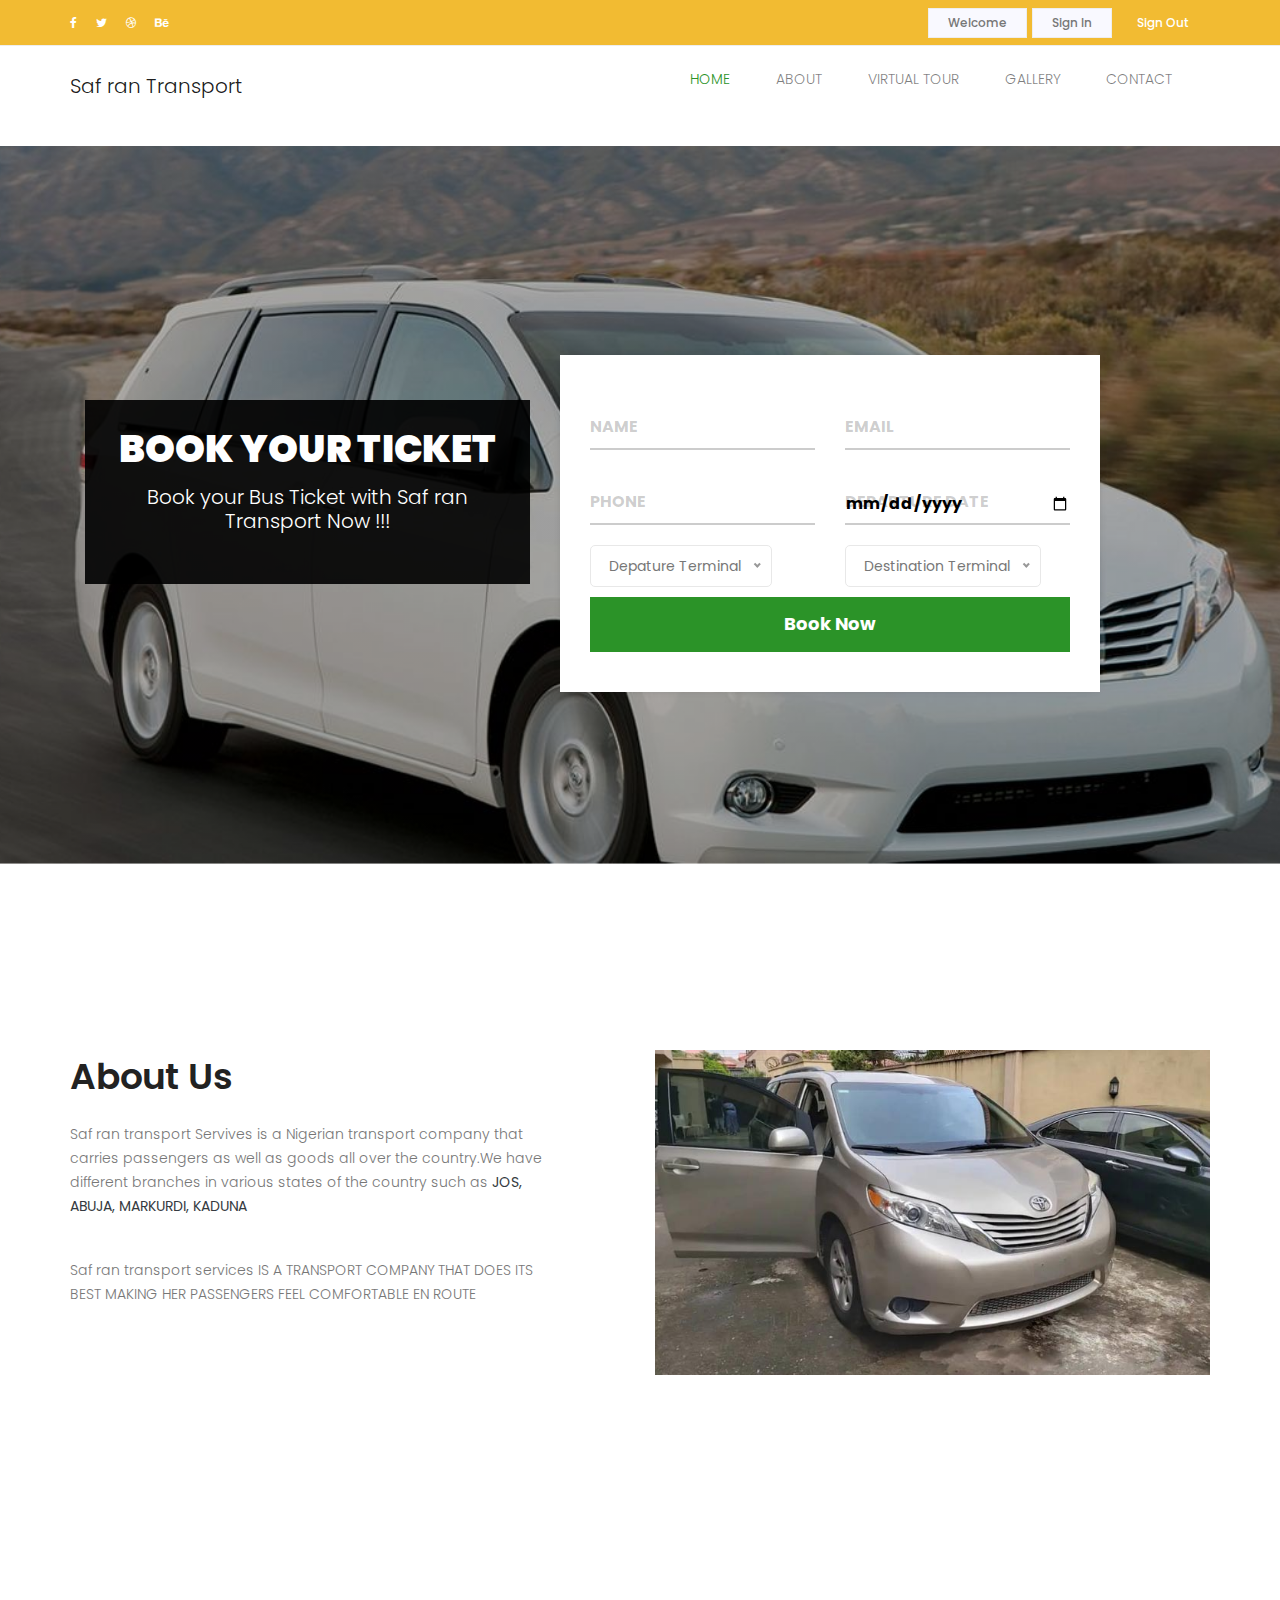
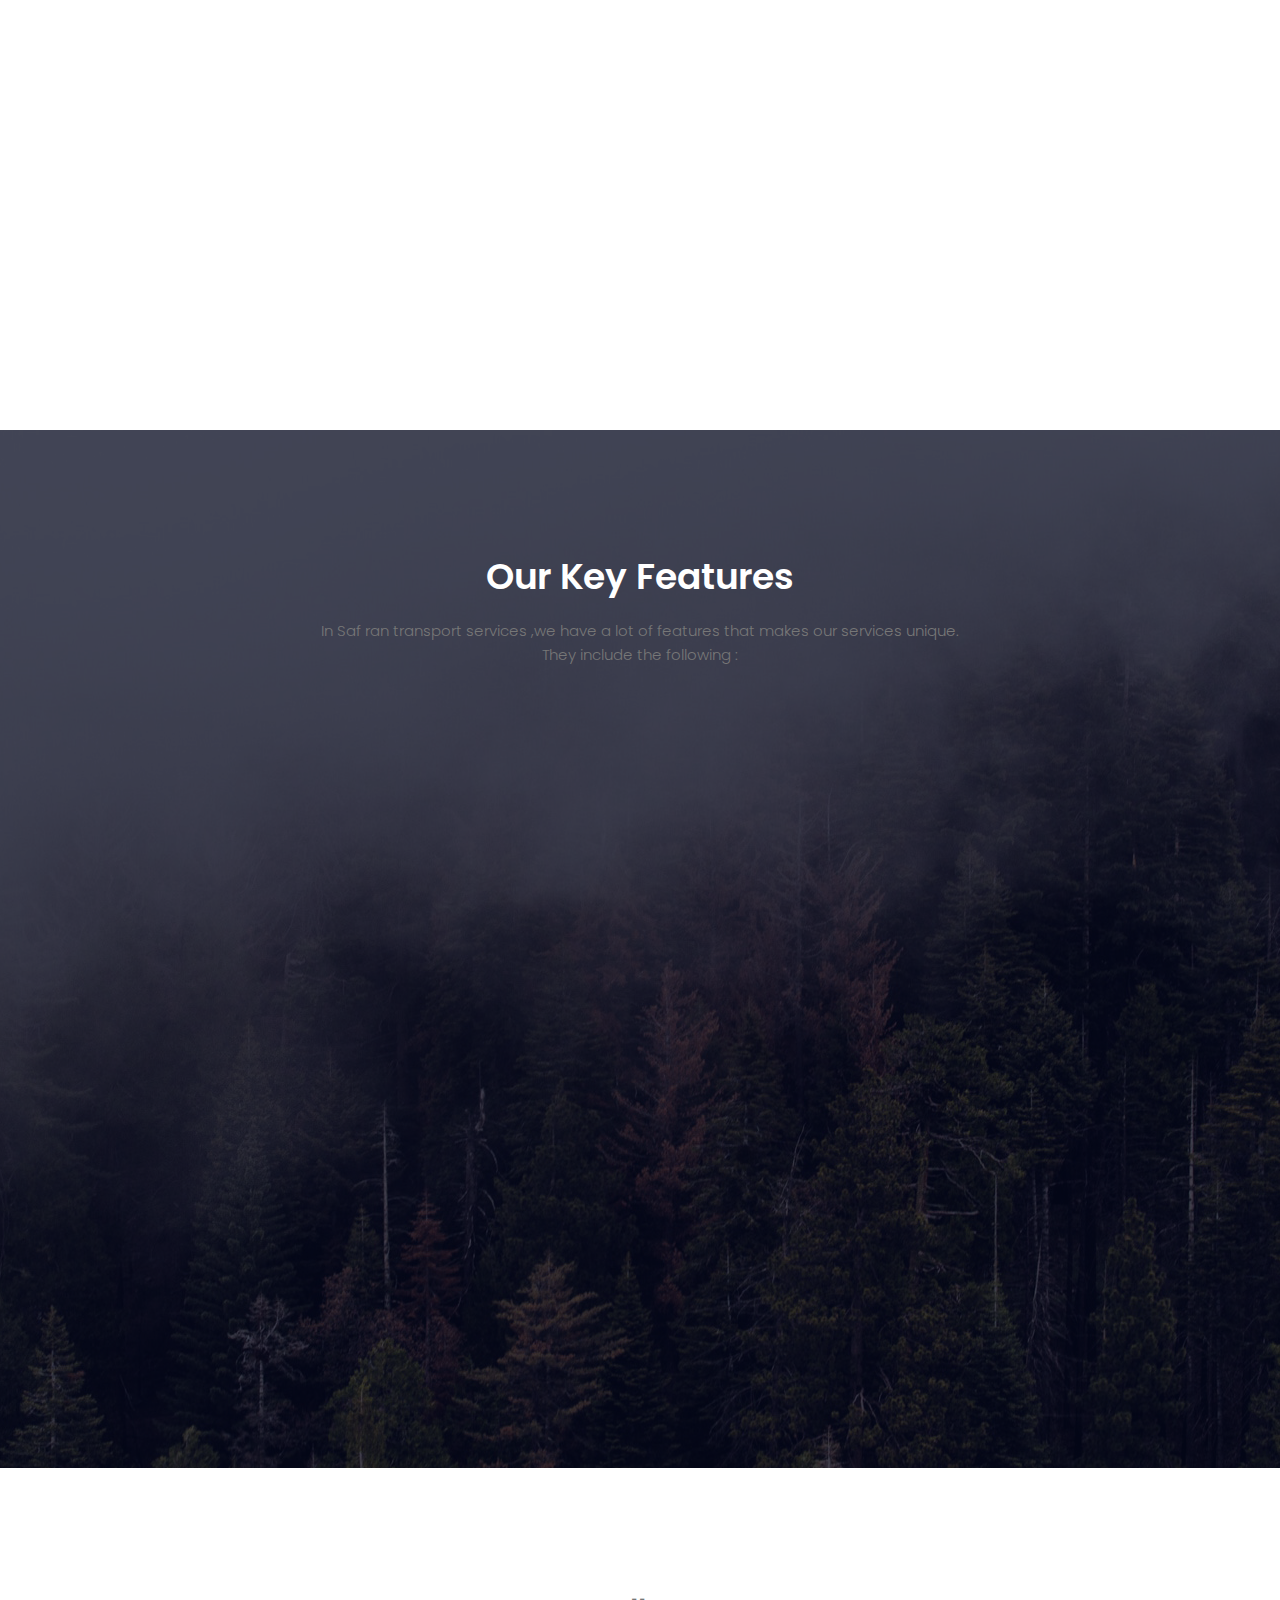
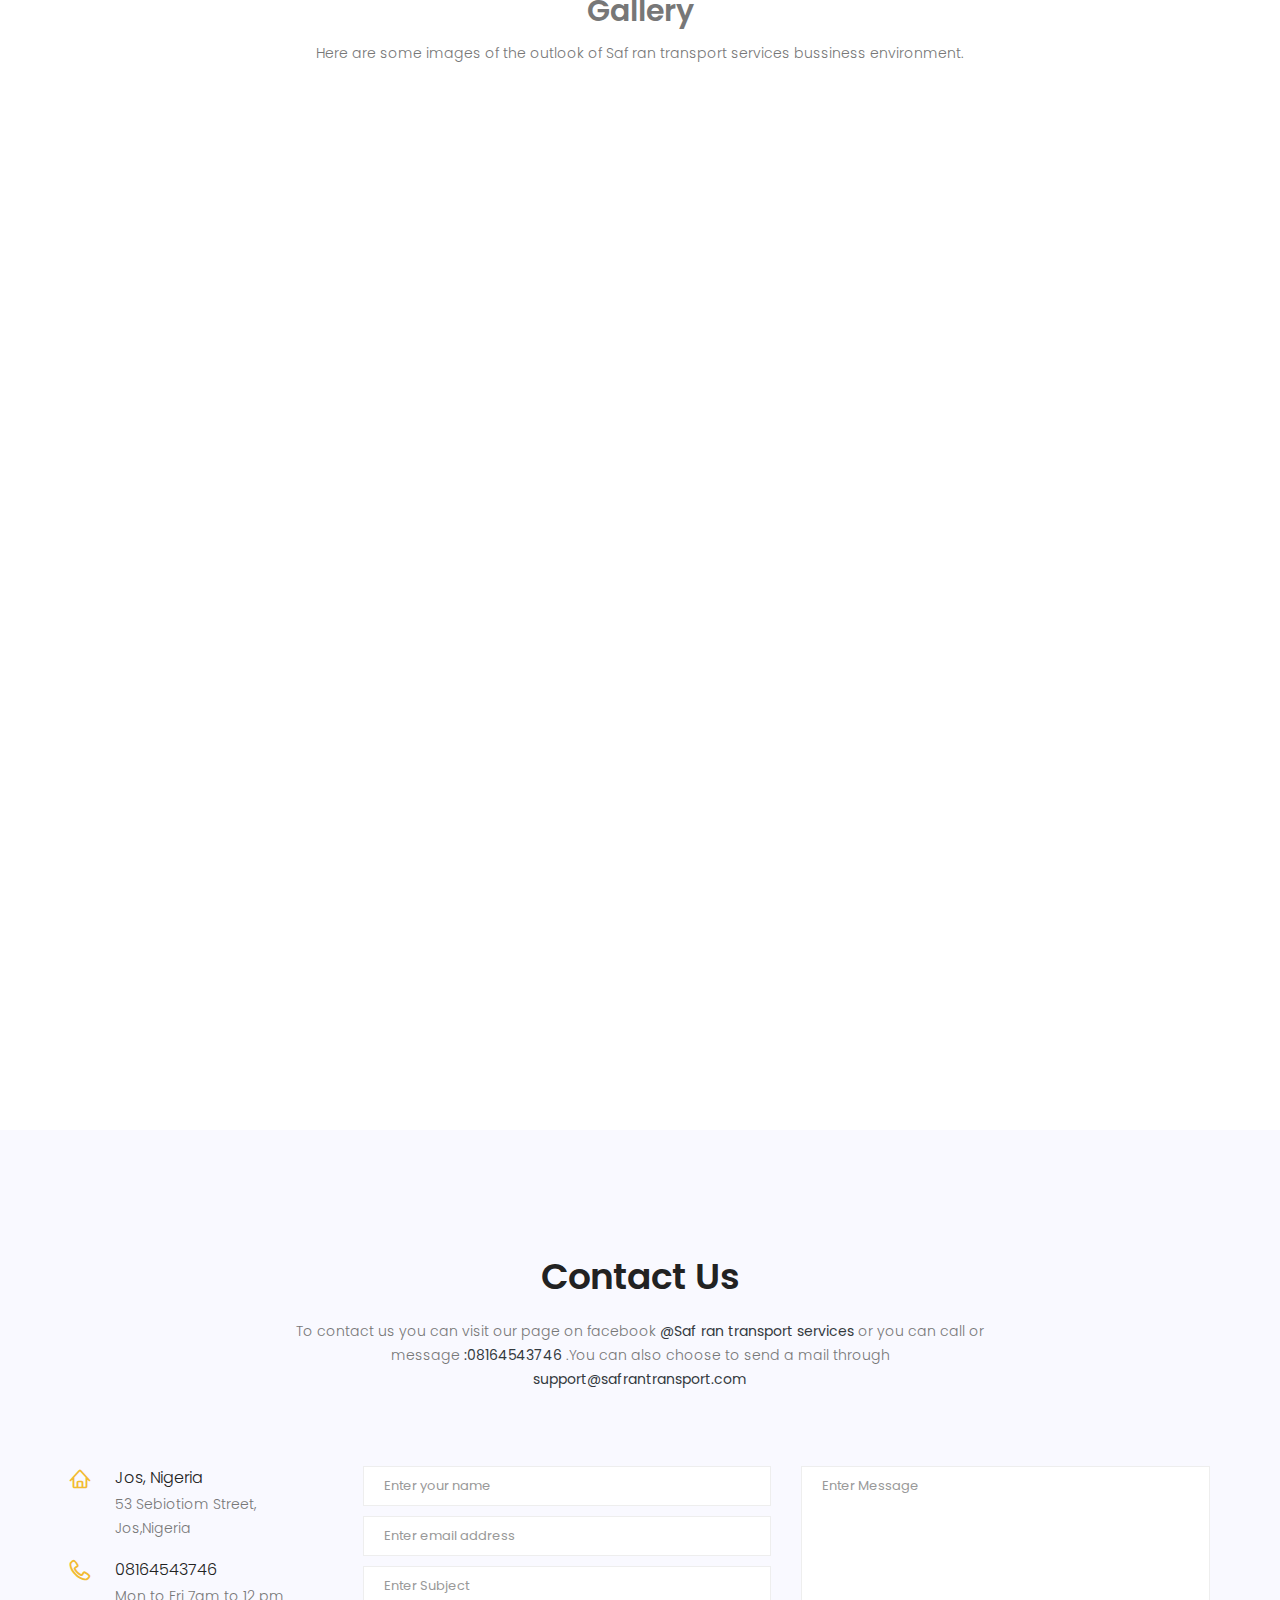
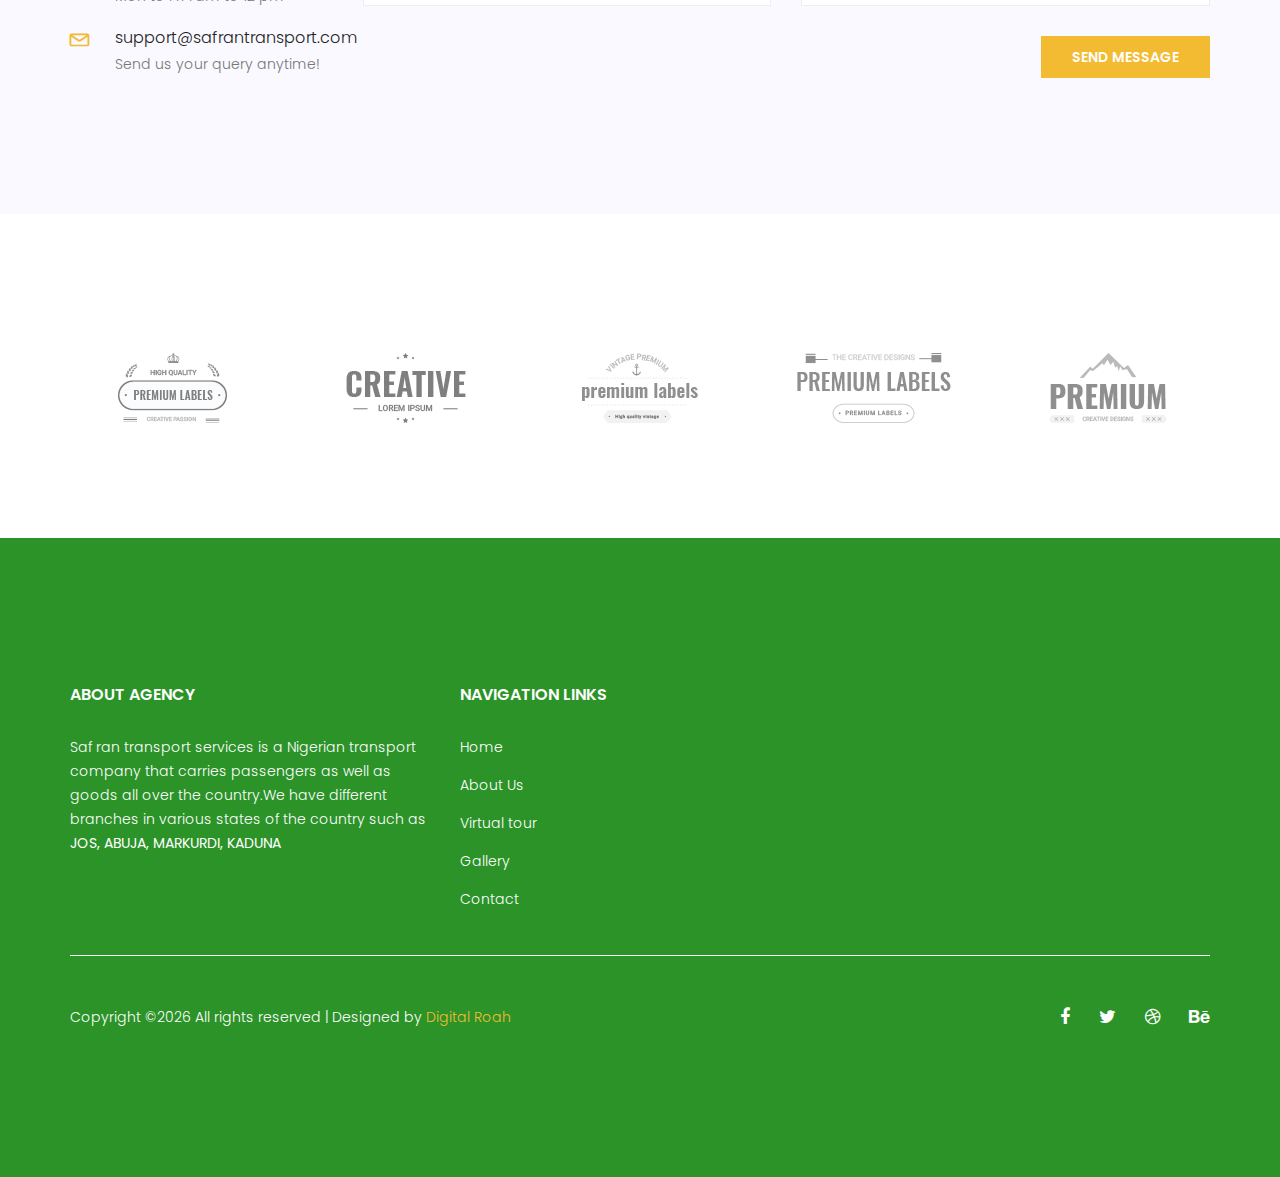
==== index.html @ 68a7289d "Update index.html" ====
<!doctype html>
<html lang="en">
	<meta http-equiv="content-type" content="text/html;charset=UTF-8" />
    <head>
				<!-- Required meta tags -->
				<base #href="" />
				<meta charset="utf-8">
				<meta http-equiv="Content-Type" content="text/html; charset=utf-8">
				<meta name="viewport" content="width=device-width, initial-scale=1, shrink-to-fit=no">
        <!-- <link rel="icon" href="img/favicon.png" type="image/png"> -->
				<title>Saf ran transport services</title>
				<meta name="description" content="Home,About,Contact,Virtual tour,Gallery">
				<meta name="keywords" content="Saf ran transport services,contact us,Name,Email,Departure Terminal,Destination Terminal,Departure Date,Phone,Transport Company">
				<meta name="robots" content="all">
				<meta name="author" content="Saf ran transport services">
				<meta name="google-site-verification" content="">

				<!-- Google font -->
	      <link href="https://fonts.googleapis.com/css?family=Montserrat:400,700,900" rel="stylesheet">

        <!-- Bootstrap CSS -->
        <link rel="stylesheet" href="css/bootstrap.css">
        <link rel="stylesheet" href="vendors/linericon/style.css">
        <link rel="stylesheet" href="css/font-awesome.min.css">
        <link rel="stylesheet" href="vendors/owl-carousel/owl.carousel.min.css">
        <link rel="stylesheet" href="vendors/lightbox/simpleLightbox.css">
        <link rel="stylesheet" href="vendors/nice-select/css/nice-select.css">
				<link rel="stylesheet" href="vendors/animate-css/animate.css">
        <!-- main css -->
        <link rel="stylesheet" href="css/style.css">
        <link rel="stylesheet" href="css/responsive.css">
		<!-- aos css -->
		<link rel="stylesheet" href="aos/aos.css">
		    <!-- Fancy Box CSS -->
			<link rel="stylesheet" href="fancybox-master/fancybox-master/dist/jquery.fancybox.min.css">
    </head>
    <body>

        <!--================Header Menu Area =================-->
        <header class="header_area">
           	<div class="top_menu row m0">
           		<div class="container">
					<div class="float-left">
						<ul class="list header_social">
							<li><a href="#"><i class="fa fa-facebook"></i></a></li>
							<li><a href="#"><i class="fa fa-twitter"></i></a></li>
							<li><a href="#"><i class="fa fa-dribbble"></i></a></li>
							<li><a href="#"><i class="fa fa-behance"></i></a></li>
						</ul>
					</div>
					<div class="float-right">
						<a class="ac_btn" href="#">Welcome</a>
						<a class="ac_btn" href="#">Sign In</a>
						<a class="dn_btn" href="#">Sign Out</a>
					</div>
           		</div>
						 </div>
            <div class="main_menu">
							<!-- <nav class="navbar navbar-expand-lg navbar-light">
								<div class="container">
								<button class="navbar-toggler"  type="button" data-toggle="collapse" data-target="#navbarSupportedContent" aria-controls="navbarSupportedContent" aria-expanded="false" aria-label="Toggle navigation">
									<span class="icon-bar"></span>
									<span class="icon-bar"></span>
									<span class="icon-bar"></span>
								</button>
                 <div class="collapse navbar-collapse offset" id="navbarSupportedContent">
									<a class="navbar-brand logo_h" href="index.html"><img src="img/banner/chi 2.png" class="chilogo"></a>
									<ul class="nav navbar-nav menu_nav ml-auto">
										<li class="nav-item active"><a class="nav-link" href="#">Home</a></li>
										<li class="nav-item"><a class="nav-link" href="#About">About Us</a></li>
										<li class="nav-item"><a class="nav-link" href="#contact">Contact Us</a></li>
										<li class="nav-item"><a class="nav-link" href="virtual">Virtual tour</a></li>
										<li class="nav-item"><a class="nav-link" href="#gallery">Gallery</a></li>

											</ul>
								</div>
							</div>
							</nav>  -->


							<nav class="navbar navbar-expand-lg navbar-light">
								<div class="container">
								<!-- <a class="navbar-brand" href="#" style="padding-top: 2em;"><img src="img/banner/log.png" class="chilogo" alt="chi-boy logo"></a> -->
								<a href="/" style="padding-top: 1em;" class="navbar-brand">Saf ran Transport</a>
								<button class="navbar-toggler" type="button" data-toggle="collapse" data-target="#navbarNavDropdown" aria-controls="navbarNavDropdown" aria-expanded="false" aria-label="Toggle navigation">
									<span class="navbar-toggler-icon"></span>
									<span class="navbar-toggler-icon"></span>
									<span class="navbar-toggler-icon"></span>
								</button>
								<div class="collapse navbar-collapse pull-right" id="navbarNavDropdown">
									<ul class="navbar-nav ml-auto">
										<li class="nav-item active">
											<a class="nav-link" href="#" style="color: #2b9328;">HOME</a>
										</li>
										<li class="nav-item">
											<a class="nav-link" href="#About">ABOUT</a>
										</li>
										<li class="nav-item">
											<a class="nav-link" href="virtual.html">VIRTUAL TOUR</a>
										</li>
										<li class="nav-item">
											<a class="nav-link" href="#gallery">GALLERY</a>
											<!-- <div class="dropdown-menu" aria-labelledby="navbarDropdownMenuLink">
												<a class="dropdown-item" href="#">Action</a>
												<a class="dropdown-item" href="#">Another action</a>
												<a class="dropdown-item" href="#">Something else here</a>
											</div> -->
										</li>
										<li class="nav-item">
											<a href="#contact" class="nav-link">CONTACT</a>
										</li>
									</ul>
								</div>
							</div>
							</nav>
            </div>


				</header>



        <!--================Header Menu Area =================-->

        <!--================Home Banner Area =================-->
        <section class="home_banner_area">
					<div class="banner_inner d-flex align-items-center">
						<div class="overlay bg-parallax" data-stellar-ratio="0.9" data-stellar-vertical-offset="0" data-background=""></div>
				<div class="container">
					<div class="banner_content text-center">
						<div class="section-center">
							<div class="container">
						<div class="row">
							<div class="col-md-5">
								<div class="booking-cta">
									<h1>Book Your Ticket</h1>
									<p>Book your Bus Ticket with Saf ran Transport Now !!!</p>
								</div>
							</div>
							<div class="col-md-6 col-md-offset-1">
								<div class="booking-form">
									<form id="form-id">
										<div class="row">
											<div class="col-md-6">
												<div class="form-group">
													<input class="form-control" type="text" name="full-name">
													<span class="form-label">Name</span>
												</div>
											</div>
											<div class="col-md-6">
												<div class="form-group">
													<input class="form-control" type="email" name="email">
													<span class="form-label">Email</span>
												</div>
											</div>
										</div>
										<div class="row">
											<div class="col-md-6">
												<div class="form-group">
													<input class="form-control" type="tel" name="tel">
													<span class="form-label">Phone</span>
												</div>
											</div>
											<div class="col-md-6">
												<div class="form-group">
													<input class="form-control" type="Date" name="date">
													<span class="form-label">Departure Date</span>
												</div>
											</div>
										</div>

										 <div class="row">
											<div class="col-md-6">
												<div class="form-group">
												 <select name="depature" id="depature">
															<option value="departure" selected disabled>Depature Terminal</option>
															<option value="jos" >Jos</option>
															<option value="kaduna">Kaduna</option>
															<option value="makurdi">Makurdi</option>
															<option value="abuja">Abuja</option>
														</select>
													</div>
												</div>
											<!-- <div class="col-md-3 col-sm-6">
												<div class="form-group">
													<span class="form-label">Seats</span>
													<select class="form-control">
														<option>1</option>
														<option>2</option>
														<option>3</option>
														<option>4</option>
														<option>5</option>
														<option>6</option>
														<option>7</option>
														<option>8</option>
														<option>9</option>
														<option>10</option>
													</select>
													<span class="select-arrow"></span>
												</div>
											</div> -->



											<div class="col-md-6 ">
												<div class="form-group">

													<select name="destination" id="destination">
														<option value="destination" selected disabled>Destination Terminal</option>
														<option value="jos" >Jos</option>
														<option value="kaduna">Kaduna</option>
														<option value="makurdi">Makurdi</option>
														<option value="abuja">Abuja</option>
													</select>
												</div>
											</div>

											<div class="form-btn col-md-12" style="margin-top: 10px;">
											<button class="submit-btn">Book Now</button>
                    </div>
									</form>
								</div>
							</div>
						</div>
					</div>
					</div>



						</div>
					</div>
					</div>
				</section>




        <!--================End Home Banner Area =================-->

        <!--================Welcome Area =================-->
        <section class="welcome_area p_120">
        	<div class="container">
        		<div class="row welcome_inner">
        			<div class="col-lg-6">
        				<div class="welcome_text">
        					<h4 id="About">About Us</a></h4>
									<p>Saf ran transport Servives is a Nigerian transport company that carries passengers as well as goods all over the country.We have different branches in various states of the country such as <b class="text-dark">JOS, ABUJA, MARKURDI, KADUNA</b></p>
									<p>Saf ran transport services IS A TRANSPORT COMPANY THAT DOES ITS BEST MAKING HER PASSENGERS FEEL COMFORTABLE EN ROUTE</p>

        				</div>
        			</div>
        			<div class="col-lg-6">
        				<div class="animation-element slide-right about" data-aos="fade-left" data-aos-anchor="#example-anchor" data-aos-offset="500" data-aos-duration="1500">
							<a href="images/sienna-1.jpg" data-fancybox="gallery" data-caption="Welcome to Saf ran Transport Services">
									<img class="img-fluid " src="images/sienna-1.jpg" alt="chiboy-about">
									</a>
        				</div>
        			</div>
        		</div>
        	</div>
				</section>




        <!--================End Welcome Area =================-->

        <!--================Causes Area =================-->



       </div>
        </section>



				<!--================End Causes Area =================-->






						<div class="container">
						<iframe width="100%" height="480px" src="https://poly.google.com/view/cxg2bUmEQia/embed?chrome=min" frameborder="0" style="border:none;" allowvr="yes" allow="vr; xr; accelerometer; magnetometer; gyroscope; autoplay;" allowfullscreen mozallowfullscreen="true" webkitallowfullscreen="true" onmousewheel="" style="height: 50vw;" id="virtual"></iframe>
					  <br><br><br>
					</div>


        <!--================End Event Area =================-->

				<!--================Testimonials Area =================-->
				 <!--================Feature Area =================-->

				 <section class="feature_area p_120">
        	<div class="overlay bg-parallax" data-stellar-ratio="0.9" data-stellar-vertical-offset="0" data-background=""></div>
        	<div class="container">
        		<div class="white_title">
        			<h2>Our Key Features</h2>
							<p>In Saf ran transport services ,we have a lot of features that makes our services unique.</p>
							<p>They include the following :</p>
        		</div>

							<div class="row feature_inner justify-content-center">
								<div class="col-lg-4">
									<div class="feature_item" data-aos="fade-up-right" data-aos-duration="1600">
										<i class="lnr lnr-users"></i>
										<h4>Drivers</h4>
										<p>Our drivers are trained by the Federal Road Safety Commission of Nigeria (FRSC) which makes them highly equipped and qualified.</p>
									</div>
								</div>
								<div class="col-lg-4">
									<div class="feature_item" data-aos="flip-up" data-aos-duration="1700">
										<i class="lnr lnr-bus"></i>
										<h4>Buses</h4>
										<p>Buses are well equipped with Air Conditioners (A.C) ,comfortable seats ,Fire extinguisers (incases of fire out breaks), Speed limit installations, and other amenities for security and safety of passengers.</p>
									</div>
								</div>
								<div class="col-lg-4">
									<div class="feature_item" data-aos="fade-up-left" data-aos-duration="1800">
										<i class="lnr lnr-diamond"></i>
										<h4>Awards</h4>
										<p>We are one of the best transportation firms approved by the Federal Ministry of transportation which has been winning awards of excellence consistently for the past 7years.</p>
									</div>
								</div>
								<div class="col-lg-4">
									<div class="feature_item" style="margin-top: 10px;" data-aos="zoom-in" data-aos-duration="2000">
										<i class="lnr lnr-clock"></i>
										<h4>Punctual</h4>
										<p>Extremely punctual on our departure time which are normally scheduled by 5:45am, 6:00pm and others departing before 7:00pm.</p>
									</div>
								</div>
							</div>
          </div>
        </section>
				<!--================End Feature Area =================-->

				<!--======================Gallery Area================-->
				         <section class="event_area p_120">
									<div class="container text-center">
										<h2 id="gallery">Gallery</h2>
										<p>Here are some images of the outlook of Saf ran transport services bussiness environment.</p>
										<br><br>
										<div class="row " style="padding: 20px;">
											<div class="col-md-6 animation-element slide-left about" data-aos="flip-left" data-aos-duration="1600">
												<a href="images/inside-sienna.jpg" data-fancybox="gallery" data-caption="Saf ran Transport Services Environment">
									<img src="images/inside-sienna.jpg" class="img img-responsive" alt="chiboy-gallery" style="max-width: 100%; height: auto; margin-top: 20px;">
								</a>
									</div>
									<div class="col-md-6 animation-element slide-left about" data-aos="fade-down-right" data-aos-duration="1700">
										<a href="images/sienna-3.jpg" data-fancybox="gallery" data-caption="Saf ran Transport Services Environment">
										<img src="images/sienna-3.jpg" class="img img-responsive" alt="chiboy-gallery" style="max-width: 100%; height: auto; margin-top: 20px;">
									</a>
										</div>
									</div>
									<div class="row" style="padding: 20px;">
										<div class="col-md-6 animation-element slide-left about" data-aos="flip-up" data-aos-duration="1800">
											<a href="images/sienna-2.jpg" data-fancybox="gallery" data-caption="Saf ran Transport Services Environment">
											<img src="images/sienna-2.jpg" class="img img-responsive" alt="chiboy-gallery" style="max-width: 100%; height: auto; margin-top: 20px;">
										</a>
											</div>
											<div class="col-md-6 animation-element slide-left about" data-aos="flip-right" data-aos-duration="1900">
												<a href="images/sienna-4.jpg" data-fancybox="gallery" data-caption="Saf ran Transport Services Environment">
												<img src="images/sienna-4.jpg" class="img img-responsive" alt="chiboy-gallery" style="max-width: 100%; height: auto; margin-top: 20px;">
											</a>
												</div>
									</div>
									</div>
									</section>
						<!--=================End Gallery Area================-->

						        <!--================Causes Area =================-->
										<section class="causes_area p_120">
											<div class="container">
												<div class="main_title">
													<h2 id="contact">Contact Us</h2>
													<p>To contact us you can visit our page on facebook <b class="text-dark">@Saf ran transport services</b> or you can call or message <b class="text-dark">:08164543746</b> .You can also choose to send a mail through <b class="text-dark">support@safrantransport.com</b></p>
												</div>
											 </div>
											 <div class="container">
													<div class="row">
															<div class="col-lg-3">
																	<div class="contact_info">
																			<div class="info_item">
																					<i class="lnr lnr-home"></i>
																					<h6>Jos, Nigeria</h6>
																					<p>53 Sebiotiom Street, Jos,Nigeria</p>
																			</div>
																			<div class="info_item">
																					<i class="lnr lnr-phone-handset"></i>
																					<h6><a href="#">08164543746</a></h6>
																					<p>Mon to Fri 7am to 12 pm</p>
																			</div>
																			<div class="info_item">
																					<i class="lnr lnr-envelope"></i>
																					<h6><a href="#">support@safrantransport.com</a></h6>
																					<p>Send us your query anytime!</p>
																			</div>
																	</div>
															</div>
															<div class="col-lg-9">
																	<form class="row contact_form" action="contact_process.php" method="post" id="contactForm" novalidate="novalidate">
																			<div class="col-md-6">
																					<div class="form-group">
																							<input type="text" class="form-control" id="name" name="name" placeholder="Enter your name">
																					</div>
																					<div class="form-group">
																							<input type="email" class="form-control" id="email" name="email" placeholder="Enter email address">
																					</div>
																					<div class="form-group">
																							<input type="text" class="form-control" id="subject" name="subject" placeholder="Enter Subject">
																					</div>
																			</div>
																			<div class="col-md-6">
																					<div class="form-group">
																							<textarea class="form-control" name="message" id="message" rows="1" placeholder="Enter Message"></textarea>
																					</div>
																			</div>
																			<div class="col-md-12 text-right">
																					<button type="submit" value="submit" class="btn submit_btn">Send Message</button>
																			</div>
																	</form>
															</div>



													</div>
											</div>
										</div>
										</section>
										<br>


        <!--================End Testimonials Area =================-->

        <!--================Clients Logo Area =================-->
        <section class="clients_logo_area">
        	<div class="container">
        		<div class="clients_slider owl-carousel">
        			<div class="item">
        				<img src="img/clients-logo/c-logo-1.png" alt="" class="img img-responsive" style="max-width: 100%; height: auto;">
        			</div>
        			<div class="item">
        				<img src="img/clients-logo/c-logo-2.png" alt="" class="img img-responsive" style="max-width: 100%; height: auto;">
        			</div>
        			<div class="item">
        				<img src="img/clients-logo/c-logo-3.png" alt="" class="img img-responsive" style="max-width: 100%; height: auto;">
        			</div>
        			<div class="item">
        				<img src="img/clients-logo/c-logo-4.png" alt="" class="img img-responsive" style="max-width: 100%; height: auto;">
        			</div>
        			<div class="item">
        				<img src="img/clients-logo/c-logo-5.png" alt="" class="img img-responsive" style="max-width: 100%; height: auto;">
        			</div>
        		</div>
        	</div>
        </section>
        <!--================End Clients Logo Area =================-->


        <!--================ start footer Area  =================-->
        <footer class="footer-area section_gap">
            <div class="container">
                <div class="row">
                    <div class="col-lg-4  col-md-6 col-sm-6">
                        <div class="single-footer-widget">
                            <h6 class="footer_title">About Agency</h6>
                            <p>Saf ran transport services is a Nigerian transport company that carries passengers as well as goods all over the country.We have different branches in various states of the country such as <b class="text-white">JOS, ABUJA, MARKURDI, KADUNA</b></p>
                        </div>
                    </div>
                    <div class="col-lg-4 col-md-6 col-sm-6">
                        <div class="single-footer-widget">
                            <h6 class="footer_title">Navigation Links</h6>
                            <div class="row">
                                <div class="col-4">
																	<ul class="list">
                                        <li><a href="#">Home</a></li>
                                        <li><a href="#About">About Us</a></li>
                                        <li><a href="virtual.html">Virtual tour</a></li>
																				<li><a href="#gallery">Gallery</a></li>
																				<li><a href="#contact">Contact</a></li>
																		</ul>
													      </div>
                            </div>
                        </div>
                    </div>
                    <div class="col-lg-4">
                       <!-- <div class="single-footer-widget">
                            <h6 class="footer_title">Newsletter</h6>
                            <p>For business professionals caught between high OEM price and mediocre print and graphic output, </p>
                            <div id="mc_embed_signup">
                                <form target="_blank" action="https://spondonit.us12.list-manage.com/subscribe/post?u=1462626880ade1ac87bd9c93a&amp;id=92a4423d01" method="get" class="subscribe_form relative">
                                    <div class="input-group d-flex flex-row">
                                        <input name="EMAIL" placeholder="Email Address" onfocus="this.placeholder = ''" onblur="this.placeholder = 'Email Address '" required="" type="email">
                                        <button class="btn sub-btn"><span class="lnr lnr-location"></span></button>
                                    </div>
                                    <div class="mt-10 info"></div>
                                </form>
                            </div>
                        </div>
                    </div>
                    <div class="col-lg-3 col-md-6 col-sm-6">
                        <div class="single-footer-widget instafeed">
                            <h6 class="footer_title">InstaFeed</h6>
                            <ul class="list instafeed d-flex flex-wrap">
                                <li><img src="img/instagram/Image-01.jpg" alt=""></li>
                                <li><img src="img/instagram/Image-02.jpg" alt=""></li>
                                <li><img src="img/instagram/Image-03.jpg" alt=""></li>
                                <li><img src="img/instagram/Image-04.jpg" alt=""></li>
                                <li><img src="img/instagram/Image-05.jpg" alt=""></li>
                                <li><img src="img/instagram/Image-06.jpg" alt=""></li>
                                <li><img src="img/instagram/Image-07.jpg" alt=""></li>
                                <li><img src="img/instagram/Image-08.jpg" alt=""></li>
                            </ul>
                        </div>
                    </div>
								 </div> -->

								 <!-- <iframe src="https://www.google.com/maps/embed?pb=!1m18!1m12!1m3!1d3930.02841977422!2d8.87706881428157!3d9.931591076934604!2m3!1f0!2f0!3f0!3m2!1i1024!2i768!4f13.1!3m3!1m2!1s0x105372f7cdb95465%3A0x1a2ac79b28a22fd1!2sCHI-BOY%20EXPRESS%20SERVICES!5e0!3m2!1sen!2sng!4v1598677617653!5m2!1sen!2sng" width="100%" height="250" frameborder="0" style="border:0;" allowfullscreen="" aria-hidden="false" tabindex="0" style="height: 50vw;"></iframe> -->

								 </div>
						</div>

                <div class="border_line"></div>
                <div class="row footer-bottom d-flex justify-content-between align-items-center">
                    <p class="col-lg-8 col-md-8 footer-text m-0"><!-- Link back to Colorlib can't be removed. Template is licensed under CC BY 3.0. -->
Copyright &copy;<script>document.write(new Date().getFullYear());</script> All rights reserved | Designed by <a href="#">Digital Roah</a>
<!-- Link back to Colorlib can't be removed. Template is licensed under CC BY 3.0. --></p>
                    <div class="col-lg-4 col-md-4 footer-social">
                        <a href="#"><i class="fa fa-facebook"></i></a>
                        <a href="#"><i class="fa fa-twitter"></i></a>
                        <a href="#"><i class="fa fa-dribbble"></i></a>
                        <a href="#"><i class="fa fa-behance"></i></a>
                    </div>
                </div>
						</div>
						</div>
        </footer>
		<!--================ End footer Area  =================-->




        <!-- Optional JavaScript -->
        <!-- jQuery first, then Popper.js, then Bootstrap JS -->
				<script src="js/jquery-3.2.1.min.js"></script>
			  <script src="https://cdnjs.cloudflare.com/ajax/libs/jquery/2.1.3/jquery.min.js"></script>
        <script src="js/popper.js"></script>
        <script src="js/bootstrap.min.js"></script>
        <script src="js/stellar.js"></script>
        <script src="vendors/lightbox/simpleLightbox.min.js"></script>
        <script src="vendors/nice-select/js/jquery.nice-select.min.js"></script>
        <script src="vendors/isotope/imagesloaded.pkgd.min.js"></script>
        <script src="vendors/isotope/isotope-min.js"></script>
        <script src="vendors/owl-carousel/owl.carousel.min.js"></script>
        <script src="js/jquery.ajaxchimp.min.js"></script>
        <script src="js/mail-script.js"></script>
	    <script src="js/theme.js"></script>
		    <!-- Fancy Box JS -->
			<script src="fancybox-master/fancybox-master/dist/jquery.fancybox.min.js"></script>
		<script src="aos/aos.js"></script>
		<script>
			AOS.init();
		  </script>
    </body>
</html>
---- vendors/linericon/style.css ----
@font-face {
	font-family: 'Linearicons-Free';
	src:url('fonts/Linearicons-Free.eot?w118d');
	src:url('fonts/Linearicons-Free.eot?#iefixw118d') format('embedded-opentype'),
		url('fonts/Linearicons-Free.woff2?w118d') format('woff2'),
		url('fonts/Linearicons-Free.woff?w118d') format('woff'),
		url('fonts/Linearicons-Free.ttf?w118d') format('truetype'),
		url('fonts/Linearicons-Free.svg?w118d#Linearicons-Free') format('svg');
	font-weight: normal;
	font-style: normal;
}

.lnr {
	font-family: 'Linearicons-Free';
	speak: none;
	font-style: normal;
	font-weight: normal;
	font-variant: normal;
	text-transform: none;
	line-height: 1;

	/* Better Font Rendering =========== */
	-webkit-font-smoothing: antialiased;
	-moz-osx-font-smoothing: grayscale;
}

.lnr-home:before {
	content: "\e800";
}
.lnr-apartment:before {
	content: "\e801";
}
.lnr-pencil:before {
	content: "\e802";
}
.lnr-magic-wand:before {
	content: "\e803";
}
.lnr-drop:before {
	content: "\e804";
}
.lnr-lighter:before {
	content: "\e805";
}
.lnr-poop:before {
	content: "\e806";
}
.lnr-sun:before {
	content: "\e807";
}
.lnr-moon:before {
	content: "\e808";
}
.lnr-cloud:before {
	content: "\e809";
}
.lnr-cloud-upload:before {
	content: "\e80a";
}
.lnr-cloud-download:before {
	content: "\e80b";
}
.lnr-cloud-sync:before {
	content: "\e80c";
}
.lnr-cloud-check:before {
	content: "\e80d";
}
.lnr-database:before {
	content: "\e80e";
}
.lnr-lock:before {
	content: "\e80f";
}
.lnr-cog:before {
	content: "\e810";
}
.lnr-trash:before {
	content: "\e811";
}
.lnr-dice:before {
	content: "\e812";
}
.lnr-heart:before {
	content: "\e813";
}
.lnr-star:before {
	content: "\e814";
}
.lnr-star-half:before {
	content: "\e815";
}
.lnr-star-empty:before {
	content: "\e816";
}
.lnr-flag:before {
	content: "\e817";
}
.lnr-envelope:before {
	content: "\e818";
}
.lnr-paperclip:before {
	content: "\e819";
}
.lnr-inbox:before {
	content: "\e81a";
}
.lnr-eye:before {
	content: "\e81b";
}
.lnr-printer:before {
	content: "\e81c";
}
.lnr-file-empty:before {
	content: "\e81d";
}
.lnr-file-add:before {
	content: "\e81e";
}
.lnr-enter:before {
	content: "\e81f";
}
.lnr-exit:before {
	content: "\e820";
}
.lnr-graduation-hat:before {
	content: "\e821";
}
.lnr-license:before {
	content: "\e822";
}
.lnr-music-note:before {
	content: "\e823";
}
.lnr-film-play:before {
	content: "\e824";
}
.lnr-camera-video:before {
	content: "\e825";
}
.lnr-camera:before {
	content: "\e826";
}
.lnr-picture:before {
	content: "\e827";
}
.lnr-book:before {
	content: "\e828";
}
.lnr-bookmark:before {
	content: "\e829";
}
.lnr-user:before {
	content: "\e82a";
}
.lnr-users:before {
	content: "\e82b";
}
.lnr-shirt:before {
	content: "\e82c";
}
.lnr-store:before {
	content: "\e82d";
}
.lnr-cart:before {
	content: "\e82e";
}
.lnr-tag:before {
	content: "\e82f";
}
.lnr-phone-handset:before {
	content: "\e830";
}
.lnr-phone:before {
	content: "\e831";
}
.lnr-pushpin:before {
	content: "\e832";
}
.lnr-map-marker:before {
	content: "\e833";
}
.lnr-map:before {
	content: "\e834";
}
.lnr-location:before {
	content: "\e835";
}
.lnr-calendar-full:before {
	content: "\e836";
}
.lnr-keyboard:before {
	content: "\e837";
}
.lnr-spell-check:before {
	content: "\e838";
}
.lnr-screen:before {
	content: "\e839";
}
.lnr-smartphone:before {
	content: "\e83a";
}
.lnr-tablet:before {
	content: "\e83b";
}
.lnr-laptop:before {
	content: "\e83c";
}
.lnr-laptop-phone:before {
	content: "\e83d";
}
.lnr-power-switch:before {
	content: "\e83e";
}
.lnr-bubble:before {
	content: "\e83f";
}
.lnr-heart-pulse:before {
	content: "\e840";
}
.lnr-construction:before {
	content: "\e841";
}
.lnr-pie-chart:before {
	content: "\e842";
}
.lnr-chart-bars:before {
	content: "\e843";
}
.lnr-gift:before {
	content: "\e844";
}
.lnr-diamond:before {
	content: "\e845";
}
.lnr-linearicons:before {
	content: "\e846";
}
.lnr-dinner:before {
	content: "\e847";
}
.lnr-coffee-cup:before {
	content: "\e848";
}
.lnr-leaf:before {
	content: "\e849";
}
.lnr-paw:before {
	content: "\e84a";
}
.lnr-rocket:before {
	content: "\e84b";
}
.lnr-briefcase:before {
	content: "\e84c";
}
.lnr-bus:before {
	content: "\e84d";
}
.lnr-car:before {
	content: "\e84e";
}
.lnr-train:before {
	content: "\e84f";
}
.lnr-bicycle:before {
	content: "\e850";
}
.lnr-wheelchair:before {
	content: "\e851";
}
.lnr-select:before {
	content: "\e852";
}
.lnr-earth:before {
	content: "\e853";
}
.lnr-smile:before {
	content: "\e854";
}
.lnr-sad:before {
	content: "\e855";
}
.lnr-neutral:before {
	content: "\e856";
}
.lnr-mustache:before {
	content: "\e857";
}
.lnr-alarm:before {
	content: "\e858";
}
.lnr-bullhorn:before {
	content: "\e859";
}
.lnr-volume-high:before {
	content: "\e85a";
}
.lnr-volume-medium:before {
	content: "\e85b";
}
.lnr-volume-low:before {
	content: "\e85c";
}
.lnr-volume:before {
	content: "\e85d";
}
.lnr-mic:before {
	content: "\e85e";
}
.lnr-hourglass:before {
	content: "\e85f";
}
.lnr-undo:before {
	content: "\e860";
}
.lnr-redo:before {
	content: "\e861";
}
.lnr-sync:before {
	content: "\e862";
}
.lnr-history:before {
	content: "\e863";
}
.lnr-clock:before {
	content: "\e864";
}
.lnr-download:before {
	content: "\e865";
}
.lnr-upload:before {
	content: "\e866";
}
.lnr-enter-down:before {
	content: "\e867";
}
.lnr-exit-up:before {
	content: "\e868";
}
.lnr-bug:before {
	content: "\e869";
}
.lnr-code:before {
	content: "\e86a";
}
.lnr-link:before {
	content: "\e86b";
}
.lnr-unlink:before {
	content: "\e86c";
}
.lnr-thumbs-up:before {
	content: "\e86d";
}
.lnr-thumbs-down:before {
	content: "\e86e";
}
.lnr-magnifier:before {
	content: "\e86f";
}
.lnr-cross:before {
	content: "\e870";
}
.lnr-menu:before {
	content: "\e871";
}
.lnr-list:before {
	content: "\e872";
}
.lnr-chevron-up:before {
	content: "\e873";
}
.lnr-chevron-down:before {
	content: "\e874";
}
.lnr-chevron-left:before {
	content: "\e875";
}
.lnr-chevron-right:before {
	content: "\e876";
}
.lnr-arrow-up:before {
	content: "\e877";
}
.lnr-arrow-down:before {
	content: "\e878";
}
.lnr-arrow-left:before {
	content: "\e879";
}
.lnr-arrow-right:before {
	content: "\e87a";
}
.lnr-move:before {
	content: "\e87b";
}
.lnr-warning:before {
	content: "\e87c";
}
.lnr-question-circle:before {
	content: "\e87d";
}
.lnr-menu-circle:before {
	content: "\e87e";
}
.lnr-checkmark-circle:before {
	content: "\e87f";
}
.lnr-cross-circle:before {
	content: "\e880";
}
.lnr-plus-circle:before {
	content: "\e881";
}
.lnr-circle-minus:before {
	content: "\e882";
}
.lnr-arrow-up-circle:before {
	content: "\e883";
}
.lnr-arrow-down-circle:before {
	content: "\e884";
}
.lnr-arrow-left-circle:before {
	content: "\e885";
}
.lnr-arrow-right-circle:before {
	content: "\e886";
}
.lnr-chevron-up-circle:before {
	content: "\e887";
}
.lnr-chevron-down-circle:before {
	content: "\e888";
}
.lnr-chevron-left-circle:before {
	content: "\e889";
}
.lnr-chevron-right-circle:before {
	content: "\e88a";
}
.lnr-crop:before {
	content: "\e88b";
}
.lnr-frame-expand:before {
	content: "\e88c";
}
.lnr-frame-contract:before {
	content: "\e88d";
}
.lnr-layers:before {
	content: "\e88e";
}
.lnr-funnel:before {
	content: "\e88f";
}
.lnr-text-format:before {
	content: "\e890";
}
.lnr-text-format-remove:before {
	content: "\e891";
}
.lnr-text-size:before {
	content: "\e892";
}
.lnr-bold:before {
	content: "\e893";
}
.lnr-italic:before {
	content: "\e894";
}
.lnr-underline:before {
	content: "\e895";
}
.lnr-strikethrough:before {
	content: "\e896";
}
.lnr-highlight:before {
	content: "\e897";
}
.lnr-text-align-left:before {
	content: "\e898";
}
.lnr-text-align-center:before {
	content: "\e899";
}
.lnr-text-align-right:before {
	content: "\e89a";
}
.lnr-text-align-justify:before {
	content: "\e89b";
}
.lnr-line-spacing:before {
	content: "\e89c";
}
.lnr-indent-increase:before {
	content: "\e89d";
}
.lnr-indent-decrease:before {
	content: "\e89e";
}
.lnr-pilcrow:before {
	content: "\e89f";
}
.lnr-direction-ltr:before {
	content: "\e8a0";
}
.lnr-direction-rtl:before {
	content: "\e8a1";
}
.lnr-page-break:before {
	content: "\e8a2";
}
.lnr-sort-alpha-asc:before {
	content: "\e8a3";
}
.lnr-sort-amount-asc:before {
	content: "\e8a4";
}
.lnr-hand:before {
	content: "\e8a5";
}
.lnr-pointer-up:before {
	content: "\e8a6";
}
.lnr-pointer-right:before {
	content: "\e8a7";
}
.lnr-pointer-down:before {
	content: "\e8a8";
}
.lnr-pointer-left:before {
	content: "\e8a9";
}
---- vendors/lightbox/simpleLightbox.css ----
.slbOverlay, .slbWrapOuter, .slbWrap {
  position: fixed;
  top: 0;
  right: 0;
  bottom: 0;
  left: 0;
}

.slbOverlay {
  overflow: hidden;
  z-index: 2000;
  background-color: #000;
  opacity: 0.7;
  filter: alpha(opacity=70);
  -webkit-animation: slbOverlay 0.5s;
  -moz-animation: slbOverlay 0.5s;
  animation: slbOverlay 0.5s;
}

.slbWrapOuter {
  overflow-x: hidden;
  overflow-y: auto;
  z-index: 2010;
}

.slbWrap {
  position: absolute;
  text-align: center;
}

.slbWrap:before {
  content: "";
  display: inline-block;
  height: 100%;
  vertical-align: middle;
}

.slbContentOuter {
  display: inline-block;
  vertical-align: middle;
  margin: 0px auto;
  padding: 0 1em;
  box-sizing: border-box;
  z-index: 2020;
  text-align: left;
  max-width: 100%;
}

.slbContentEl .slbContentOuter {
  padding: 5em 1em;
}

.slbContent {
  position: relative;
}

.slbContentEl .slbContent {
  -webkit-animation: slbEnter 0.3s;
  -moz-animation: slbEnter 0.3s;
  animation: slbEnter 0.3s;
  background-color: #fff;
  box-shadow: 0 0.2em 1em rgba(0, 0, 0, 0.4);
}

.slbImageWrap {
  -webkit-animation: slbEnter 0.3s;
  -moz-animation: slbEnter 0.3s;
  animation: slbEnter 0.3s;
  position: relative;
}

.slbImageWrap:after {
  content: "";
  position: absolute;
  left: 0;
  right: 0;
  top: 5em;
  bottom: 5em;
  display: block;
  z-index: -1;
  box-shadow: 0 0.2em 1em rgba(0, 0, 0, 0.6);
  background-color: #FFF;
}

.slbImage {
  width: auto;
  max-width: 100%;
  height: auto;
  display: block;
  line-height: 0;
  box-sizing: border-box;
  padding: 5em 0;
  margin: 0 auto;
}

.slbCaption {
  display: inline-block;
  max-width: 100%;
  overflow: hidden;
  text-overflow: ellipsis;
  white-space: nowrap;
  word-wrap: normal;
  font-size: 1.4em;
  position: absolute;
  left: 0;
  right: 0;
  bottom: 0;
  padding: 0.71429em 0;
  color: #fff;
  color: rgba(255, 255, 255, 0.7);
  text-align: center;
}

.slbCloseBtn, .slbArrow {
  margin: 0;
  padding: 0;
  border: 0;
  cursor: pointer;
  background: none;
}

.slbCloseBtn::-moz-focus-inner, .slbArrow::-moz-focus-inner {
  padding: 0;
  border: 0;
}

.slbCloseBtn:hover, .slbArrow:hover {
  opacity: 0.5;
}

.slbCloseBtn:active, .slbArrow:active {
  opacity: 0.8;
}

.slbCloseBtn {
  -webkit-animation: slbEnter 0.3s;
  -moz-animation: slbEnter 0.3s;
  animation: slbEnter 0.3s;
  font-size: 3em;
  width: 1.66667em;
  height: 1.66667em;
  line-height: 1.66667em;
  position: absolute;
  right: -0.33333em;
  top: 0;
  color: #fff;
  color: rgba(255, 255, 255, 0.7);
  text-align: center;
    outline: none;
    box-shadow: none;
}

.slbLoading .slbCloseBtn {
  display: none;
}

.slbLoadingText {
  font-size: 1.4em;
  color: #fff;
  color: rgba(255, 255, 255, 0.9);
}

.slbArrows {
  position: fixed;
  top: 50%;
  left: 0;
  right: 0;
}

.slbLoading .slbArrows {
  display: none;
}

.slbArrow {
  position: absolute;
  top: 50%;
  margin-top: -5em;
  width: 5em;
  height: 10em;
  opacity: 0.7;
  text-indent: -999em;
  overflow: hidden;
    outline: none;
    box-shadow: none;
}

.slbArrow:before {
  content: "";
  position: absolute;
  top: 50%;
  left: 50%;
  margin: -0.8em 0 0 -0.8em;
  border: 0.8em solid transparent;
}

.slbArrow.next {
  right: 0;
}

.slbArrow.next:before {
  border-left-color: #fff;
}

.slbArrow.prev {
  left: 0;
}

.slbArrow.prev:before {
  border-right-color: #fff;
}

.slbIframeCont {
  width: 80em;
  height: 0;
  overflow: hidden;
  padding-top: 56.25%;
  margin: 5em 0;
}

.slbIframe {
  position: absolute;
  top: 0;
  left: 0;
  width: 100%;
  height: 100%;
  box-shadow: 0 0.2em 1em rgba(0, 0, 0, 0.6);
  background: #000;
}

@-webkit-keyframes slbOverlay {
  from {
    opacity: 0;
  }
  to {
    opacity: 0.7;
  }
}

@-moz-keyframes slbOverlay {
  from {
    opacity: 0;
  }
  to {
    opacity: 0.7;
  }
}

@keyframes slbOverlay {
  from {
    opacity: 0;
  }
  to {
    opacity: 0.7;
  }
}

@-webkit-keyframes slbEnter {
  from {
    opacity: 0;
    -webkit-transform: translate3d(0, -1em, 0);
  }
  to {
    opacity: 1;
    -webkit-transform: translate3d(0, 0, 0);
  }
}

@-moz-keyframes slbEnter {
  from {
    opacity: 0;
    -moz-transform: translate3d(0, -1em, 0);
  }
  to {
    opacity: 1;
    -moz-transform: translate3d(0, 0, 0);
  }
}

@keyframes slbEnter {
  from {
    opacity: 0;
    -webkit-transform: translate3d(0, -1em, 0);
    -moz-transform: translate3d(0, -1em, 0);
    -ms-transform: translate3d(0, -1em, 0);
    -o-transform: translate3d(0, -1em, 0);
    transform: translate3d(0, -1em, 0);
  }
  to {
    opacity: 1;
    -webkit-transform: translate3d(0, 0, 0);
    -moz-transform: translate3d(0, 0, 0);
    -ms-transform: translate3d(0, 0, 0);
    -o-transform: translate3d(0, 0, 0);
    transform: translate3d(0, 0, 0);
  }
}
---- vendors/nice-select/css/nice-select.css ----
.nice-select {
  -webkit-tap-highlight-color: transparent;
  background-color: #fff;
  border-radius: 5px;
  border: solid 1px #e8e8e8;
  box-sizing: border-box;
  clear: both;
  cursor: pointer;
  display: block;
  float: left;
  font-family: inherit;
  font-size: 14px;
  font-weight: normal;
  height: 42px;
  line-height: 40px;
  outline: none;
  padding-left: 18px;
  padding-right: 30px;
  position: relative;
  text-align: left !important;
  -webkit-transition: all 0.2s ease-in-out;
  transition: all 0.2s ease-in-out;
  -webkit-user-select: none;
     -moz-user-select: none;
      -ms-user-select: none;
          user-select: none;
  white-space: nowrap;
  width: auto; }
  .nice-select:hover {
    border-color: #dbdbdb; }
  .nice-select:active, .nice-select.open, .nice-select:focus {
    border-color: #999; }
  .nice-select:after {
    border-bottom: 2px solid #999;
    border-right: 2px solid #999;
    content: '';
    display: block;
    height: 5px;
    margin-top: -4px;
    pointer-events: none;
    position: absolute;
    right: 12px;
    top: 50%;
    -webkit-transform-origin: 66% 66%;
        -ms-transform-origin: 66% 66%;
            transform-origin: 66% 66%;
    -webkit-transform: rotate(45deg);
        -ms-transform: rotate(45deg);
            transform: rotate(45deg);
    -webkit-transition: all 0.15s ease-in-out;
    transition: all 0.15s ease-in-out;
    width: 5px; }
  .nice-select.open:after {
    -webkit-transform: rotate(-135deg);
        -ms-transform: rotate(-135deg);
            transform: rotate(-135deg); }
  .nice-select.open .list {
    opacity: 1;
    pointer-events: auto;
    -webkit-transform: scale(1) translateY(0);
        -ms-transform: scale(1) translateY(0);
            transform: scale(1) translateY(0); }
  .nice-select.disabled {
    border-color: #ededed;
    color: #999;
    pointer-events: none; }
    .nice-select.disabled:after {
      border-color: #cccccc; }
  .nice-select.wide {
    width: 100%; }
    .nice-select.wide .list {
      left: 0 !important;
      right: 0 !important; }
  .nice-select.right {
    float: right; }
    .nice-select.right .list {
      left: auto;
      right: 0; }
  .nice-select.small {
    font-size: 12px;
    height: 36px;
    line-height: 34px; }
    .nice-select.small:after {
      height: 4px;
      width: 4px; }
    .nice-select.small .option {
      line-height: 34px;
      min-height: 34px; }
  .nice-select .list {
    background-color: #fff;
    border-radius: 5px;
    box-shadow: 0 0 0 1px rgba(68, 68, 68, 0.11);
    box-sizing: border-box;
    margin-top: 4px;
    opacity: 0;
    overflow: hidden;
    padding: 0;
    pointer-events: none;
    position: absolute;
    top: 100%;
    left: 0;
    -webkit-transform-origin: 50% 0;
        -ms-transform-origin: 50% 0;
            transform-origin: 50% 0;
    -webkit-transform: scale(0.75) translateY(-21px);
        -ms-transform: scale(0.75) translateY(-21px);
            transform: scale(0.75) translateY(-21px);
    -webkit-transition: all 0.2s cubic-bezier(0.5, 0, 0, 1.25), opacity 0.15s ease-out;
    transition: all 0.2s cubic-bezier(0.5, 0, 0, 1.25), opacity 0.15s ease-out;
    z-index: 9; }
    .nice-select .list:hover .option:not(:hover) {
      background-color: transparent !important; }
  .nice-select .option {
    cursor: pointer;
    font-weight: 400;
    line-height: 40px;
    list-style: none;
    min-height: 40px;
    outline: none;
    padding-left: 18px;
    padding-right: 29px;
    text-align: left;
    -webkit-transition: all 0.2s;
    transition: all 0.2s; }
    .nice-select .option:hover, .nice-select .option.focus, .nice-select .option.selected.focus {
      background-color: #f6f6f6; }
    .nice-select .option.selected {
      font-weight: bold; }
    .nice-select .option.disabled {
      background-color: transparent;
      color: #999;
      cursor: default; }

.no-csspointerevents .nice-select .list {
  display: none; }

.no-csspointerevents .nice-select.open .list {
  display: block; }
---- css/style.css ----
/*----------------------------------------------------
@File: Default Styles
@Author: Rocky
@URL: http://wethemez.com
Author E-mail: rockybd1995@gmail.com

This file contains the styling for the actual theme, this
is the file you need to edit to change the look of the
theme.
---------------------------------------------------- */
/*=====================================================================
@Template Name: Bitmap
@Author: Rocky
@Developed By: Rocky
@Developer URL: http://rocky.wethemez.com
Author E-mail: rockybd1995@gmail.com

@Default Styles

Table of Content:
01/ Variables
02/ predefin
03/ header
04/ button
05/ banner
06/ breadcrumb
07/ about
08/ team
09/ project
10/ price
11/ team
12/ blog
13/ video
14/ features
15/ career
16/ contact
17/ footer

=====================================================================*/
/*----------------------------------------------------*/
/*font Variables*/
/*Color Variables*/
/*=================== fonts ====================*/
@import url("https://fonts.googleapis.com/css?family=Poppins:200,300,400,500,600,700");
/*---------------------------------------------------- */
/*----------------------------------------------------*/
.list {
  list-style: none;
  margin: 0px;
  padding: 0px;
}

a {
  text-decoration: none;
  -webkit-transition: all 0.3s ease-in-out;
  -o-transition: all 0.3s ease-in-out;
  transition: all 0.3s ease-in-out;
}

a:hover, a:focus {
  text-decoration: none;
  outline: none;
}

.row.m0 {
  margin: 0px;
}

.p0 {
  padding: 0px;
}

.mb_30 {
  margin-bottom: -30px;
}

body {
  line-height: 24px;
  font-size: 14px;
  font-family: "Poppins", sans-serif;
  font-weight: 300;
  color: #777777;
}

h1, h2, h3, h4, h5, h6 {
  font-family: "Poppins", sans-serif;
  font-weight: 600;
}

button:focus {
  outline: none;
  -webkit-box-shadow: none;
  box-shadow: none;
}

.p_120 {
  padding-top: 120px;
  padding-bottom: 120px;
}

.mt-25 {
  margin-top: 25px;
}

@media (min-width: 1200px) {
  .container {
    max-width: 1170px;
  }
}

@media (min-width: 1620px) {
  .container.box_1620 {
    max-width: 1650px;
  }
}

/* Main Title Area css
============================================================================================ */
.main_title {
  text-align: center;
  max-width: 690px;
  margin: 0px auto 75px;
}

.main_title h2 {
  font-size: 36px;
  font-family: "Poppins", sans-serif;
  font-weight: 600;
  color: #222222;
  margin-bottom: 15px;
}

.main_title p {
  font-size: 14px;
  line-height: 24px;
  font-family: "Poppins", sans-serif;
  color: #777777;
  margin-bottom: 0px;
}

.white_title {
  text-align: center;
  max-width: 690px;
  margin: 0px auto 75px;
}

.white_title h2 {
  font-size: 36px;
  font-family: "Poppins", sans-serif;
  font-weight: 600;
  color: #fff;
  margin-bottom: 15px;
}

.white_title p {
  font-size: 14px;
  line-height: 24px;
  font-family: "Poppins", sans-serif;
  color: #777777;
  margin-bottom: 0px;
}

/* End Main Title Area css
============================================================================================ */
/*---------------------------------------------------- */
/*----------------------------------------------------*/
.header_area {
  position: absolute;
  width: 100%;
  top: 0;
  left: 0;
  z-index: 99;
  -webkit-transition: background 0.4s, all 0.3s linear;
  -o-transition: background 0.4s, all 0.3s linear;
  transition: background 0.4s, all 0.3s linear;
}

.header_area .bar {
  background: transparent;
  padding: 0px;
  border: 0px;
  border-radius: 0px;
}

.header_area  .nav .nav-item {
  margin-right: 45px;
}

.header_area .navbar .nav .nav-item .nav-link {
  font: 500 12px/100px "Poppins", sans-serif;
  text-transform: uppercase;
  color: #222222;
  padding: 0px;
  display: inline-block;
}


.navbar .navbar-nav .nav-item {
  margin-right: 30px !important;
}
.navbar .navbar-nav :hover {
  color: #2b9328 !important;
}

.header_area .navbar .nav .nav-item .nav-link:after {
  display: none;
}

.header_area .navbar .nav .nav-item:hover .nav-link, .header_area .navbar .nav .nav-item.active .nav-link {
  color: #F2BB32;
}


.header_area .navbar .nav .nav-item.submenu {
  position: relative;
}

.header_area .navbar .nav .nav-item.submenu ul {
  border: none;
  padding: 0px;
  border-radius: 0px;
  -webkit-box-shadow: none;
  box-shadow: none;
  margin: 0px;
  background: #fff;
}

@media (min-width: 992px) {
  .header_area .navbar .nav .nav-item.submenu ul {
    position: absolute;
    top: 120%;
    left: 0px;
    min-width: 200px;
    text-align: left;
    opacity: 0;
    -webkit-transition: all 300ms ease-in;
    -o-transition: all 300ms ease-in;
    transition: all 300ms ease-in;
    visibility: hidden;
    display: block;
    border: none;
    padding: 0px;
    border-radius: 0px;
  }
}

.header_area .navbar .nav .nav-item.submenu ul:before {
  content: "";
  width: 0;
  height: 0;
  border-style: solid;
  border-width: 10px 10px 0 10px;
  border-color: #eeeeee transparent transparent transparent;
  position: absolute;
  right: 24px;
  top: 45px;
  z-index: 3;
  opacity: 0;
  -webkit-transition: all 400ms linear;
  -o-transition: all 400ms linear;
  transition: all 400ms linear;
}

.header_area .navbar .nav .nav-item.submenu ul .nav-item {
  display: block;
  float: none;
  margin-right: 0px;
  border-bottom: 1px solid #ededed;
  margin-left: 0px;
  -webkit-transition: all 0.4s linear;
  -o-transition: all 0.4s linear;
  transition: all 0.4s linear;
}

.header_area .navbar .nav .nav-item.submenu ul .nav-item .nav-link {
  line-height: 45px;
  color: #222222;
  padding: 0px 30px;
  -webkit-transition: all 150ms linear;
  -o-transition: all 150ms linear;
  transition: all 150ms linear;
  display: block;
  margin-right: 0px;
}

.header_area .navbar .nav .nav-item.submenu ul .nav-item:last-child {
  border-bottom: none;
}

.header_area .navbar .nav .nav-item.submenu ul .nav-item:hover .nav-link {
  background: #F2BB32;
  color: #fff;
}

@media (min-width: 992px) {
  .header_area .navbar .nav .nav-item.submenu:hover ul {
    visibility: visible;
    opacity: 1;
    top: 100%;
  }
}

.header_area .navbar .nav .nav-item.submenu:hover ul .nav-item {
  margin-top: 0px;
}

.header_area .navbar .nav .nav-item:last-child {
  margin-right: 0px;
}

.header_area .navbar .search {
  font-size: 12px;
  line-height: 60px;
  display: inline-block;
  color: #222222;
  margin-left: 85px;
}

.header_area .navbar .search i {
  font-weight: 600;
}

.header_area + section, .header_area + row, .header_area + div {
  margin-top: 146px;
}

.header_area.navbar_fixed .main_menu {
  position: fixed;
  width: 100%;
  top: -70px;
  left: 0;
  right: 0;
  background: #fff;
  -webkit-transform: translateY(70px)
  -ms-transform: translateY(70px);
  transform: translateY(70px);
  -webkit-transition: background 500ms ease, -webkit-transform 500ms ease;
  transition: background 500ms ease, -webkit-transform 500ms ease;
  -o-transition: transform 500ms ease, background 500ms ease;
  transition: transform 500ms ease, background 500ms ease;
  transition: transform 500ms ease, background 500ms ease, -webkit-transform 500ms ease;
  -webkit-transition: transform 500ms ease, background 500ms ease;
  -webkit-box-shadow: 0px 3px 16px 0px rgba(0, 0, 0, 0.1);
  box-shadow: 0px 3px 16px 0px rgba(0, 0, 0, 0.1);
}

.top_menu {
  border-bottom: 1px solid #eeeeee;
  background-color: #F2BB32;
}

.top_menu .header_social li {
  display: inline-block;
  margin-right: 15px;
}

.top_menu .header_social li a {
  font-size: 12px;
  color: white;
  display: inline-block;
  line-height: 45px;
  -webkit-transition: all 300ms linear 0s;
  -o-transition: all 300ms linear 0s;
  transition: all 300ms linear 0s;
}

.top_menu .header_social li:last-child {
  margin-right: 0px;
}

.top_menu .header_social li:hover a {
  color: white;
}

.top_menu .ac_btn {
  line-height: 28px;
  border: 1px solid #eeeeee;
  display: inline-block;
  background: #f9f9ff;
  padding: 0px 19px;
  font-size: 12px;
  font-family: "Poppins", sans-serif;
  font-weight: 500;
  color: #777777;
  -webkit-transition: all 300ms linear 0s;
  -o-transition: all 300ms linear 0s;
  transition: all 300ms linear 0s;
  margin-right: 1px;
  margin-top: 8px;
}

.top_menu .ac_btn:hover {
  background: #F2BB32;
  color: #fff;
  border-color: #F2BB32;
}

.top_menu .dn_btn {
  line-height: 28px;
  border: 1px solid #F2BB32;
  display: inline-block;
  background:#F2BB32;
  padding: 0px 19px;
  font-size: 12px;
  font-family: "Poppins", sans-serif;
  font-weight: 500;
  color: #fff;
  -webkit-transition: all 300ms linear 0s;
  -o-transition: all 300ms linear 0s;
  transition: all 300ms linear 0s;
}

.top_menu .dn_btn:hover {
  background: transparent;
  color: #777777;
  border-color: #F2BB32;
}

.top_menu .lan_pack {
  height: 30px;
  border: 1px solid #eeeeee;
  border-radius: 0px;
  line-height: 28px;
  font-size: 12px;
  font-family: "Poppins", sans-serif;
  font-weight: 500;
  padding-left: 19px;
  padding-right: 36px;
  color: #777777;
  background: #f9f9ff;
  margin-right: 5px;
  margin-top: 8px;
}

.top_menu .lan_pack .current {
  color: #777777;
}

.top_menu .lan_pack:after {
  content: "\f0d7";
  border: none !important;
  font: normal normal normal 12px/1 FontAwesome;
  -webkit-transform: rotate(0deg);
  -ms-transform: rotate(0deg);
  transform: rotate(0deg);
  height: auto;
  margin-top: -6px;
  right: 20px;
}

/*---------------------------------------------------- */
/*----------------------------------------------------*/
/* Home Banner Area css
============================================================================================ */
.home_banner_area {
  position: relative;
  z-index: 1;
  min-height: 754px;
}

.home_banner_area .banner_inner {
  position: relative;
  overflow: hidden;
  width: 100%;
  min-height: 754px;
  /* padding-bottom: 250px; */
}

/* david.ns.cloudflare.com
virginia.ns.cloudflare.com */

.home_banner_area .banner_inner .overlay {
  /* background: url(../img/banner2.jpg) no-repeat scroll center center ; */

  position: absolute;
  /* background-origin: content-box; */
  /* left: 0;
  right: 0;
  top: 0; */
  /* height: 100%; */
  /* bottom: 0;
  z-index: -1;
  -webkit-background-size: cover;
  -moz-background-size: cover;
  -o-background-size: cover;
  background-size: cover; */

  background: linear-gradient(rgba(0, 0, 0, 0.3), rgba(0, 0, 0, 0.3)) 0% 0% / cover, url(../images/sienna-banner2.jpg) 50% 65%;
  background-repeat: no-repeat;
  background-size: cover;
  background-position: center;
    height: 100%;
    width: 1349px;
    margin-right: 0px;
    float: left;
    display: block;
 }


.chilogo {
 width: 8em;
 height:120px;
 margin-top: -55px;
}



.booking-cta {
    margin-top: 45px;
 padding: 20px;
background: rgba(0, 0, 0, 0.9) !important;


}

.booking-cta h1 {
    font-size: 38px;
	text-transform: uppercase;
	color: white;
    font-weight: 900;

}

.booking-cta p {
    font-size: 20px;
    color: white;
    padding-bottom: 15px;
}

/* h1 {margin-left: -48px;} */
.booking-cta ::before {
content: "";
position: relative;
top: -20px;
left: 0;
width: 200%;
height: 200%;
background: inherit;
background-attachment: fixed;
-webkit-filter: blur(4px);
filter: blur(4px);


}
.booking-cta ::after {
content: "";
position: relative;
top: 0;
left: 0;
width: 100%;
height: 100%;

}

.booking-cta>h1>p {
  margin: 0;
  position: relative;
  z-index: -1;

  }



.booking-form {
	background: #fff;
	-webkit-box-shadow: 0px 0px 10px -5px rgba(0, 0, 0, 0.3);
	box-shadow: 0px 0px 10px -5px rgba(0, 0, 0, 0.3);
	max-width: 642px;
	width: 100%;
	margin: auto;
	padding: 40px 30px;
}

.booking-form .form-group {
	position: relative;
  margin-bottom: 20px;
}

.booking-form .form-control {
	background-color: #fff;
	height: 55px;
	padding: 0px;
	padding-top: 15px;
	color: #181818;
	font-size: 16px;
	font-weight: 700;
	-webkit-box-shadow: none;
	box-shadow: none;
	border: none;
	border-bottom: 2px solid rgba(0, 0, 0, 0.2);
	border-radius: 0px;
	-webkit-transition: 0.2s;
  transition: 0.2s;
}

.booking-form .form-control::-webkit-input-placeholder {
	color: rgba(0, 0, 0, 0.2);
}

.booking-form .form-control:-ms-input-placeholder {
	color: rgba(0, 0, 0, 0.2);
}

.booking-form .form-control::placeholder {
	color: rgba(0, 0, 0, 0.2);
}

.booking-form input[type="date"].form-control:invalid {
	color: rgba(0, 0, 0, 0.2);
}

.booking-form .form-group:not(.input-not-empty) .form-control:not(:focus) {
	color: black;
}

.booking-form select.form-control {
	-webkit-appearance: none;
	-moz-appearance: none;
	appearance: none;
}

.booking-form select.form-control+.select-arrow {
	position: absolute;
	right: 0px;
	bottom: 7px;
	width: 32px;
	line-height: 32px;
	height: 32px;
	text-align: center;
	pointer-events: none;
	color: rgba(0, 0, 0, 0.2);
	font-size: 14px;
}

.booking-form select.form-control+.select-arrow:after {
	content: '\279C';
	display: block;
	-webkit-transform: rotate(90deg);
	transform: rotate(90deg);
}

.booking-form .form-label {
	color: rgba(0, 0, 0, 0.2);
	font-weight: 700;
	position: absolute;
	top: 20px;
	left: 0px;
	text-transform: uppercase;
	line-height: 24px;
	height: 23px;
	font-size: 16px;
	pointer-events: none;
	-webkit-transition: 0.2s all;
	transition: 0.2s all;
}

.booking-form .form-group .form-control:focus+.form-label {
	top: 0px;
	color: #2b9328;
	font-size: 14px;
}

.booking-form .form-group.input-not-empty .form-label {
	top: 0px;
	color: #2b9328;
	font-size: 14px;
}

.booking-form .submit-btn {
	color: #fff;
	background-color: #2b9328;
	font-weight: 700;
	height: 55px;
	padding: 10px 35px;
	font-size: 18px;
	border: none;
	display: block;
	width: 100%;
  text-transform: capitalize;
}

.blog_banner {
  min-height: 780px;
  position: relative;
  z-index: 1;
}

.blog_banner .banner_inner {
  background: #04091e;
  position: relative;
  overflow: hidden;
  width: 100%;
  min-height: 780px;
  z-index: 1;
}

.blog_banner .banner_inner .overlay {
  background: url(../img/banner/banner-2.jpg) no-repeat scroll center center;
  opacity: .5;
  height: 125%;
}

.blog_banner .banner_inner .blog_b_text {
  max-width: 700px;
  margin: auto;
  color: #fff;
  margin-top: 90px;
}

.blog_banner .banner_inner .blog_b_text h2 {
  font-size: 60px;
  font-weight: 600;
  font-family: "Poppins", sans-serif;
  line-height: 66px;
  margin-bottom: 15px;
}

.blog_banner .banner_inner .blog_b_text p {
  font-size: 16px;
  margin-bottom: 35px;
}

.banner_area {
  position: relative;
  z-index: 1;
  min-height: 300px;
}

.banner_area .banner_inner {
  position: relative;
  overflow: hidden;
  width: 100%;
  min-height: 300px;
  background: #060b20;
  z-index: 1;
}

.banner_area .banner_inner .overlay {
  background: url(../img/banner/banner.jpg) no-repeat scroll center center;
  position: absolute;
  left: 0;
  right: 0;
  top: 0;
  height: 125%;
  bottom: 0;
  z-index: -1;
  opacity: .25;
}

.banner_area .banner_inner .banner_content h2 {
  font-weight: bold;
  color: #fff;
  font-size: 48px;
  font-family: "Poppins", sans-serif;
  margin-bottom: 12px;
  padding-top: 10px;
}

.banner_area .banner_inner .banner_content .page_link a {
  font-size: 14px;
  color: #fff;
  font-family: "Poppins", sans-serif;
  margin-right: 32px;
  position: relative;
}

.banner_area .banner_inner .banner_content .page_link a:before {
  content: "\e87a";
  font-family: 'Linearicons-Free';
  position: absolute;
  right: -25px;
  top: 50%;
  -webkit-transform: translateY(-50%);
  -ms-transform: translateY(-50%);
  transform: translateY(-50%);
}

.banner_area .banner_inner .banner_content .page_link a:last-child {
  margin-right: 0px;
}

.banner_area .banner_inner .banner_content .page_link a:last-child:before {
  display: none;
}

.banner_area .banner_inner .banner_content .page_link a:hover {
  color:#F2BB32;
}

/* End Home Banner Area css
============================================================================================ */
/*---------------------------------------------------- */
/*----------------------------------------------------*/
/* Main Button Area css
============================================================================================ */
.main_btn {
  line-height: 40px;
  display: inline-block;
  padding: 0px 30px;
  text-align: center;
  text-transform: uppercase;
  font-family: "Poppins", sans-serif;
  font-weight: 600;
  font-size: 14px;
  background: #F2BB32;
  color: #fff;
  border: 1px solid#F2BB32;
  -webkit-transition: all 300ms linear 0s;
  -o-transition: all 300ms linear 0s;
  transition: all 300ms linear 0s;
}

.main_btn:hover {
  background: transparent;
  color: #F2BB32;
}

.submit_btn {
  line-height: 40px;
  padding: 0px 30px;
  text-align: center;
  text-transform: uppercase;
  font-family: "Poppins", sans-serif;
  font-weight: 600;
  font-size: 14px;
  background: #F2BB32;
  color: #fff;
  border: 1px solid #F2BB32;
  -webkit-transition: all 300ms linear 0s;
  -o-transition: all 300ms linear 0s;
  transition: all 300ms linear 0s;
  border-radius: 0px;
  display: inline-block;
  width: auto;
}

.submit_btn:hover {
  background: transparent;
  color: #F2BB32;
}

.white_btn {
  border: 1px solid #635e68;
  display: inline-block;
  padding: 0px 30px;
  text-transform: uppercase;
  background: rgba(255, 255, 255, 0.1);
  line-height: 40px;
  color: #fff;
  font-size: 14px;
  font-weight: 600;
  -webkit-transition: all 300ms linear 0s;
  -o-transition: all 300ms linear 0s;
  transition: all 300ms linear 0s;
  font-family: "Poppins", sans-serif;
}

.white_btn:hover {
  color: #fff;
  background: #F2BB32;
  border-color: #F2BB32;
}

.white_bg_btn {
  line-height: 40px;
  display: inline-block;
  padding: 0px 30px;
  text-align: center;
  text-transform: uppercase;
  font-family: "Poppins", sans-serif;
  font-weight: 500;
  font-size: 14px;
  background: #fff;
  color: #222222;
  -webkit-transition: all 300ms linear 0s;
  -o-transition: all 300ms linear 0s;
  transition: all 300ms linear 0s;
}

.white_bg_btn:hover {
  background: #F2BB32;
  color: #fff;
}

/* End Main Button Area css
============================================================================================ */
/*---------------------------------------------------- */
/*----------------------------------------------------*/
/* Donation Box Area css
============================================================================================ */
.donation_area {
  margin-top: -90px;
}

.dontation_item {
  padding: 30px;
}

.dontation_item .media {
  color: #fff;
  vertical-align: text-bottom;
  -ms-flex-item-align: center;
  align-self: center;
}

.dontation_item .media .media-body h4 {
  font-size: 18px;
  font-family: "Poppins", sans-serif;
  font-weight: 500;
  text-transform: uppercase;
  margin-bottom: 15px;
}

.dontation_item .media .media-body p {
  margin-bottom: 0px;
  font-size: 14px;
  line-height: 24px;
  font-weight: 300;
}

.dontation_item .media .d-flex {
  padding-left: 50px;
  vertical-align: middle;
  -ms-flex-item-align: center;
  align-self: center;
  position: relative;
}

.dontation_item .media .d-flex:before {
  content: "";
  height: 120px;
  width: 1px;
  background: #fff;
  position: absolute;
  left: 28px;
  top: -45px;
}

.dontation_item .media .d-flex h3 {
  font-weight: 500;
  font-size: 18px;
  font-family: "Poppins", sans-serif;
}

.yellow {
  background: #e7c12d;
}

.pink {
  background:#F2BB32;
}

.green {
  background: #91d214;
}

/* End Donation Box Area css
============================================================================================ */
/* Welcome Area css
============================================================================================ */
.welcome_area {
  padding-top: 150px;
}

.welcome_inner .welcome_img {
  background: #eeeeee;
  margin-left: 40px;
  padding-left: 30px;
  padding-right: 30px;
  padding-bottom: 30px;
}

.welcome_inner .welcome_img img {
  margin-top: -30px;
}

.welcome_text h4 {
  color: #222222;
  font-family: "Poppins", sans-serif;
  font-size: 36px;
  margin-bottom: 18px;
}

/*animation element*/

.animation-element {
   /* opacity: 0;  */
   position: relative;
}

&.slide-left {
  -webkit-transition: all 500ms ease;
  -moz-transition: all 500ms ease;
  -o-transition: all 500ms ease;
  transition: all 500ms ease;
  opacity: 0;
  -moz-transform: translate3d(-100px, 0px, 0px);
  -webkit-transform: translate3d(-100px, 0px, 0px);
  -o-transform: translate(-100px, 0px);
  -ms-transform: translate(-100px, 0px);
  transform: translate3d(-100px, 0px, 0px);
}

&.slide-right {
  -webkit-transition: all 500ms ease;
  -moz-transition: all 500ms ease;
  -o-transition: all 500ms ease;
  transition: all 500ms ease;
  opacity: 0;
  -moz-transform: translate3d(100px, 0px, 0px);
  -webkit-transform: translate3d(100px, 0px, 0px);
  -o-transform: translate(100px, 0px);
  -ms-transform: translate(100px, 0px);
  transform: translate3d(100px, 0px, 0px);
}

&.slide-left.in-view, &.slide-right.in-view {
  opacity: 1;
  -moz-transform: translate3d(0px, 0px, 0px);
  -webkit-transform: translate3d(0px, 0px, 0px);
  -o-transform: translate(0px, 0px);
  -ms-transform: translate(0px, 0px);
  transform: translate3d(0px, 0px, 0px);
}
}
/*animation slide left styled for testimonials*/

&.slide-left.in-view, &.slide-right.about {
  float: left;
  box-shadow: 0px 1px 1px 0px rgba(0, 0, 0, 0.2);
}

&.slide-left.in-view, &.slide-right.about:hover,
&.slide-left.in-view, &.slide-right.about:active{
  box-shadow: 0px 2px 8px 0px rgba(0, 0, 0, 0.25);

}


.welcome_text p {
  max-width: 495px;
  line-height: 24px;
  font-family: "Poppins", sans-serif;
  font-size: 14px;
  font-weight: 300;
  margin-bottom: 40px;
}

.wel_item {
  border: 1px solid #eeeeee;
  padding: 30px 25px;
}

.wel_item i {
  font-size: 24px;
  color: #F2BB32;
}

.wel_item h4 {
  font-size: 24px;
  font-family: "Poppins", sans-serif;
  font-weight: 600;
  color: #222222;
  margin-bottom: 5px;
  margin-top: 10px;
}

.wel_item p {
  font-size: 14px;
  font-family: "Poppins", sans-serif;
  color: #777777;
  margin-bottom: 0px;
}

/* End Welcome Area css
============================================================================================ */
/* Feature Area css
============================================================================================ */
.feature_area {
  background: #04091e;
  position: relative;
  overflow: hidden;
  width: 100%;
  min-height: 651px;
  z-index: 1;
}

.feature_area .overlay {
  background: url(../img/feature-bg.jpg) no-repeat scroll center center;
  position: absolute;
  left: 0;
  right: 0;
  top: 0;
  height: 125%;
  bottom: 0;
  z-index: -1;
  opacity: .25;
}

.feature_item {
  text-align: center;
  background: rgba(255, 255, 255, 0.1);
  padding: 50px 37px 35px 37px;
  border: 1px solid #6c6d77;
  color: #fff;
}

.feature_item i {
  font-size: 24px;
  margin-bottom: 25px;
  display: inline-block;
}

.feature_item h4 {
  font-size: 18px;
  font-weight: 600;
  color: #fff;
  text-transform: uppercase;
  font-family: "Poppins", sans-serif;
  margin-bottom: 15px;
}

.feature_item p {
  margin-bottom: 0px;
  color: #fff;
  font-size: 15px;
}

.white_title p {
  font-size: 15px;
}



/* End Feature Area css
============================================================================================ */
/* Donation Form Area css
============================================================================================ */
.donation_f_area {
  overflow: hidden;
}

.dn_left_text .dn_item {
  margin-bottom: 40px;
}

.dn_left_text .dn_item:last-child {
  margin-bottom: 0px;
}

.dn_left_text .dn_item h4 {
  color: #222222;
  font-family: "Poppins", sans-serif;
  font-weight: 600;
  font-size: 20px;
  margin-bottom: 16px;
}

.dn_left_text .dn_item p {
  margin-bottom: 0px;
}

.dn_form_area .donation_form .form-group .donate_select {
  width: 100%;
  padding-top: 0px;
  padding-bottom: 0px;
  border-radius: 0px;
  border: 1px solid #eeeeee;
  height: 40px;
  line-height: 38px;
  padding-left: 20px;
  padding-right: 35px;
}

.dn_form_area .donation_form .form-group .donate_select:after {
  content: "\e874";
  font-family: 'Linearicons-Free';
  -webkit-transform: rotate(0deg);
  -ms-transform: rotate(0deg);
  transform: rotate(0deg);
  border: none;
  width: auto;
  margin-top: -18px;
  color: #999999;
  right: 17px;
}

.dn_form_area .donation_form .form-group .donate_select span {
  font-size: 13px;
  color: #999999;
  font-family: "Poppins", sans-serif;
  font-weight: 300;
}

.dn_form_area .donation_form .form-group .donate_select .list {
  border-radius: 0px;
}

.dn_form_area .donation_form .form-group .donate_select .list li {
  font-size: 14px;
  font-family: "Poppins", sans-serif;
  font-weight: 300;
  color: #777777;
}

.dn_form_area .donation_form .form-group input {
  height: 40px;
  border: 1px solid #eeeeee;
  padding: 0px 20px;
  border-radius: 0px;
  font-size: 13px;
  color: #999999;
  font-family: "Poppins", sans-serif;
  font-weight: 300;
}

.dn_form_area .donation_form .form-group input.placeholder {
  font-size: 13px;
  color: #999999;
  font-family: "Poppins", sans-serif;
  font-weight: 300;
}

.dn_form_area .donation_form .form-group input:-moz-placeholder {
  font-size: 13px;
  color: #999999;
  font-family: "Poppins", sans-serif;
  font-weight: 300;
}

.dn_form_area .donation_form .form-group input::-moz-placeholder {
  font-size: 13px;
  color: #999999;
  font-family: "Poppins", sans-serif;
  font-weight: 300;
}

.dn_form_area .donation_form .form-group input::-webkit-input-placeholder {
  font-size: 13px;
  color: #999999;
  font-family: "Poppins", sans-serif;
  font-weight: 300;
}

.dn_form_area .donation_form .form-group textarea {
  height: 120px;
  border: 1px solid #eeeeee;
  padding: 15px 20px;
  border-radius: 0px;
  font-size: 13px;
  color: #999999;
  font-family: "Poppins", sans-serif;
  font-weight: 300;
  resize: none;
}

.dn_form_area .donation_form .form-group textarea.placeholder {
  font-size: 13px;
  color: #999999;
  font-family: "Poppins", sans-serif;
  font-weight: 300;
}

.dn_form_area .donation_form .form-group textarea:-moz-placeholder {
  font-size: 13px;
  color: #999999;
  font-family: "Poppins", sans-serif;
  font-weight: 300;
}

.dn_form_area .donation_form .form-group textarea::-moz-placeholder {
  font-size: 13px;
  color: #999999;
  font-family: "Poppins", sans-serif;
  font-weight: 300;
}

.dn_form_area .donation_form .form-group textarea::-webkit-input-placeholder {
  font-size: 13px;
  color: #999999;
  font-family: "Poppins", sans-serif;
  font-weight: 300;
}

.dn_form_area .donation_form .form-group .submit_btn {
  float: right;
}

.master_card {
  text-align: center;
  margin-top: 75px;
}

.master_card span {
  font-size: 14px;
  font-weight: 300;
  color: #777777;
  padding-right: 15px;
}

/* End Donation Form Area css
============================================================================================ */
/*---------------------------------------------------- */
/*----------------------------------------------------*/
/* Causes Area css
============================================================================================ */
.causes_area {
  background: #f9f9ff;
}

.causes_slider .owl-dots {
  text-align: center;
  margin-top: 80px;
}

.causes_slider .owl-dots .owl-dot {
  height: 14px;
  width: 14px;
  background: #eeeeee;
  display: inline-block;
  margin-right: 7px;
}

.causes_slider .owl-dots .owl-dot:last-child {
  margin-right: 0px;
}

.causes_slider .owl-dots .owl-dot.active {
  background:#F2BB32;
}

.causes_item {
  background: #fff;
}

.causes_item .causes_img {
  position: relative;
}

.causes_item .causes_img .c_parcent {
  position: absolute;
  bottom: 0px;
  width: 100%;
  left: 0px;
  height: 3px;
  background: rgba(255, 255, 255, 0.5);
}

.causes_item .causes_img .c_parcent span {
  width: 70%;
  height: 3px;
  background: #F2BB32;
  position: absolute;
  left: 0px;
  bottom: 0px;
}

.causes_item .causes_img .c_parcent span:before {
  content: "75%";
  position: absolute;
  right: -10px;
  bottom: 0px;
  background: #F2BB32;
  color: #fff;
  padding: 0px 5px;
}

.causes_item .causes_text {
  padding: 30px 35px 40px 30px;
}

.causes_item .causes_text h4 {
  color: #222222;
  font-family: "Poppins", sans-serif;
  font-size: 18px;
  font-weight: 600;
  margin-bottom: 15px;
  cursor: pointer;
}

.causes_item .causes_text h4:hover {
  color:#F2BB32;
}

.causes_item .causes_text p {
  font-size: 14px;
  line-height: 24px;
  color: #777777;
  font-weight: 300;
  margin-bottom: 0px;
}

.causes_item .causes_bottom a {
  width: 50%;
  border: 1px solid #F2BB32;
  text-align: center;
  float: left;
  line-height: 50px;
  background: #F2BB32;
  color: #fff;
  font-family: "Poppins", sans-serif;
  font-size: 14px;
  font-weight: 500;
}

.causes_item .causes_bottom a + a {
  border-color: #eeeeee;
  background: #fff;
  font-size: 14px;
  color: #222222;
}

/* End Causes Area css
============================================================================================ */
/*================= latest_blog_area css =============*/
.latest_blog_area {
  background: #f9f9ff;
}

.single-recent-blog-post {
  margin-bottom: 30px;
}

.single-recent-blog-post .thumb {
  overflow: hidden;
}

.single-recent-blog-post .thumb img {
  -webkit-transition: all 0.7s linear;
  -o-transition: all 0.7s linear;
  transition: all 0.7s linear;
}

.single-recent-blog-post .details {
  padding-top: 30px;
}

.single-recent-blog-post .details .sec_h4 {
  line-height: 24px;
  padding: 10px 0px 13px;
  -webkit-transition: all 0.3s linear;
  -o-transition: all 0.3s linear;
  transition: all 0.3s linear;
}

.single-recent-blog-post .details .sec_h4:hover {
  color: #777777;
}

.single-recent-blog-post .date {
  font-size: 14px;
  line-height: 24px;
  font-weight: 400;
}

.single-recent-blog-post:hover img {
  -webkit-transform: scale(1.23) rotate(10deg);
  -ms-transform: scale(1.23) rotate(10deg);
  transform: scale(1.23) rotate(10deg);
}

.tags .tag_btn {
  font-size: 12px;
  font-weight: 500;
  line-height: 20px;
  border: 1px solid #eeeeee;
  display: inline-block;
  padding: 1px 18px;
  text-align: center;
  color: #222222;
}

.tags .tag_btn:before {
  background: #F2BB32;
}

.tags .tag_btn + .tag_btn {
  margin-left: 2px;
}

/*========= blog_categorie_area css ===========*/
.blog_categorie_area {
  background: #f9f9ff;
  padding-top: 80px;
  padding-bottom: 80px;
}

.categories_post {
  position: relative;
  text-align: center;
  cursor: pointer;
}

.categories_post img {
  max-width: 100%;
}

.categories_post .categories_details {
  position: absolute;
  top: 20px;
  left: 20px;
  right: 20px;
  bottom: 20px;
  background: rgba(34, 34, 34, 0.8);
  color: #fff;
  -webkit-transition: all 0.3s linear;
  -o-transition: all 0.3s linear;
  transition: all 0.3s linear;
  display: -webkit-box;
  display: -ms-flexbox;
  display: flex;
  -webkit-box-align: center;
  -ms-flex-align: center;
  align-items: center;
  -webkit-box-pack: center;
  -ms-flex-pack: center;
  justify-content: center;
}

.categories_post .categories_details h5 {
  margin-bottom: 0px;
  font-size: 18px;
  line-height: 26px;
  text-transform: uppercase;
  color: #fff;
  position: relative;
}

.categories_post .categories_details p {
  font-weight: 300;
  font-size: 14px;
  line-height: 26px;
  margin-bottom: 0px;
}

.categories_post .categories_details .border_line {
  margin: 10px 0px;
  background: #fff;
  width: 100%;
  height: 1px;
}

.categories_post:hover .categories_details {
  background: #F2BB32;
}

/*============ blog_left_sidebar css ==============*/
.blog_area {
  background: #f9f9ff;
}

.blog_item {
  margin-bottom: 40px;
}

.blog_info {
  padding-top: 30px;
}

.blog_info .post_tag {
  padding-bottom: 20px;
}

.blog_info .post_tag a {
  font: 300 14px/21px "Poppins", sans-serif;
  color: #222222;
}

.blog_info .post_tag a:hover {
  color: #777777;
}

.blog_info .post_tag a.active {
  color:#F2BB32;
}

.blog_info .blog_meta li a {
  font: 300 14px/20px "Poppins", sans-serif;
  color: #777777;
  vertical-align: middle;
  padding-bottom: 12px;
  display: inline-block;
}

.blog_info .blog_meta li a i {
  color: #222222;
  font-size: 16px;
  font-weight: 600;
  padding-left: 15px;
  line-height: 20px;
  vertical-align: middle;
}

.blog_info .blog_meta li a:hover {
  color: #F2BB32;
}

.blog_post img {
  max-width: 100%;
}

.blog_details {
  padding-top: 20px;
}

.blog_details h2 {
  font-size: 24px;
  line-height: 36px;
  color: #222222;
  font-weight: 600;
  -webkit-transition: all 0.3s linear;
  -o-transition: all 0.3s linear;
  transition: all 0.3s linear;
}

.blog_details h2:hover {
  color: #F2BB32;
}

.blog_details p {
  margin-bottom: 26px;
}

.view_btn {
  font-size: 14px;
  line-height: 36px;
  display: inline-block;
  color: #222222;
  font-weight: 500;
  padding: 0px 30px;
  background: #fff;
}

.blog_right_sidebar {
  border: 1px solid #eeeeee;
  padding: 30px;
}

.blog_right_sidebar .widget_title {
  font-size: 18px;
  line-height: 25px;
  background: #F2BB32;
  text-align: center;
  color: #fff;
  padding: 8px 0px;
  margin-bottom: 30px;
}

.blog_right_sidebar .search_widget .input-group .form-control {
  font-size: 14px;
  line-height: 29px;
  border: 0px;
  width: 100%;
  font-weight: 300;
  color: #fff;
  padding-left: 20px;
  border-radius: 45px;
  z-index: 0;
  background: #F2BB32;
}

.blog_right_sidebar .search_widget .input-group .form-control.placeholder {
  color: #fff;
}

.blog_right_sidebar .search_widget .input-group .form-control:-moz-placeholder {
  color: #fff;
}

.blog_right_sidebar .search_widget .input-group .form-control::-moz-placeholder {
  color: #fff;
}

.blog_right_sidebar .search_widget .input-group .form-control::-webkit-input-placeholder {
  color: #fff;
}

.blog_right_sidebar .search_widget .input-group .form-control:focus {
  -webkit-box-shadow: none;
  box-shadow: none;
}

.blog_right_sidebar .search_widget .input-group .btn-default {
  position: absolute;
  right: 20px;
  background: transparent;
  border: 0px;
  -webkit-box-shadow: none;
  box-shadow: none;
  font-size: 14px;
  color: #fff;
  padding: 0px;
  top: 50%;
  -webkit-transform: translateY(-50%);
  -ms-transform: translateY(-50%);
  transform: translateY(-50%);
  z-index: 1;
}

.blog_right_sidebar .author_widget {
  text-align: center;
}

.blog_right_sidebar .author_widget h4 {
  font-size: 18px;
  line-height: 20px;
  color: #222222;
  margin-bottom: 5px;
  margin-top: 30px;
}

.blog_right_sidebar .author_widget p {
  margin-bottom: 0px;
}

.blog_right_sidebar .author_widget .social_icon {
  padding: 7px 0px 15px;
}

.blog_right_sidebar .author_widget .social_icon a {
  font-size: 14px;
  color: #222222;
  -webkit-transition: all 0.2s linear;
  -o-transition: all 0.2s linear;
  transition: all 0.2s linear;
}

.blog_right_sidebar .author_widget .social_icon a + a {
  margin-left: 20px;
}

.blog_right_sidebar .author_widget .social_icon a:hover {
  color: #F2BB32;
}

.blog_right_sidebar .popular_post_widget .post_item .media-body {
  -webkit-box-pack: center;
  -ms-flex-pack: center;
  justify-content: center;
  -ms-flex-item-align: center;
  align-self: center;
  padding-left: 20px;
}

.blog_right_sidebar .popular_post_widget .post_item .media-body h3 {
  font-size: 14px;
  line-height: 20px;
  color: #222222;
  margin-bottom: 4px;
  -webkit-transition: all 0.3s linear;
  -o-transition: all 0.3s linear;
  transition: all 0.3s linear;
}

.blog_right_sidebar .popular_post_widget .post_item .media-body h3:hover {
  color: #F2BB32;
}

.blog_right_sidebar .popular_post_widget .post_item .media-body p {
  font-size: 12px;
  line-height: 21px;
  margin-bottom: 0px;
}

.blog_right_sidebar .popular_post_widget .post_item + .post_item {
  margin-top: 20px;
}

.blog_right_sidebar .post_category_widget .cat-list li {
  border-bottom: 2px dotted #eee;
  -webkit-transition: all 0.3s ease 0s;
  -o-transition: all 0.3s ease 0s;
  transition: all 0.3s ease 0s;
  padding-bottom: 12px;
}

.blog_right_sidebar .post_category_widget .cat-list li a {
  font-size: 14px;
  line-height: 20px;
  color: #777;
}

.blog_right_sidebar .post_category_widget .cat-list li a p {
  margin-bottom: 0px;
}

.blog_right_sidebar .post_category_widget .cat-list li + li {
  padding-top: 15px;
}

.blog_right_sidebar .post_category_widget .cat-list li:hover {
  border-color: #F2BB32;
}

.blog_right_sidebar .post_category_widget .cat-list li:hover a {
  color: #F2BB32;
}

.blog_right_sidebar .newsletter_widget {
  text-align: center;
}

.blog_right_sidebar .newsletter_widget .form-group {
  margin-bottom: 8px;
}

.blog_right_sidebar .newsletter_widget .input-group-prepend {
  margin-right: -1px;
}

.blog_right_sidebar .newsletter_widget .input-group-text {
  background: #fff;
  border-radius: 0px;
  vertical-align: top;
  font-size: 12px;
  line-height: 36px;
  padding: 0px 0px 0px 15px;
  border: 1px solid #eeeeee;
  border-right: 0px;
}

.blog_right_sidebar .newsletter_widget .form-control {
  font-size: 12px;
  line-height: 24px;
  color: #cccccc;
  border: 1px solid #eeeeee;
  border-left: 0px;
  border-radius: 0px;
}

.blog_right_sidebar .newsletter_widget .form-control.placeholder {
  color: #cccccc;
}

.blog_right_sidebar .newsletter_widget .form-control:-moz-placeholder {
  color: #cccccc;
}

.blog_right_sidebar .newsletter_widget .form-control::-moz-placeholder {
  color: #cccccc;
}

.blog_right_sidebar .newsletter_widget .form-control::-webkit-input-placeholder {
  color: #cccccc;
}

.blog_right_sidebar .newsletter_widget .form-control:focus {
  outline: none;
  -webkit-box-shadow: none;
  box-shadow: none;
}

.blog_right_sidebar .newsletter_widget .bbtns {
  background: #F2BB32;
  color: #fff;
  font-size: 12px;
  line-height: 38px;
  display: inline-block;
  font-weight: 500;
  padding: 0px 24px 0px 24px;
  border-radius: 0;
}

.blog_right_sidebar .newsletter_widget .text-bottom {
  font-size: 12px;
}

.blog_right_sidebar .tag_cloud_widget ul li {
  display: inline-block;
}

.blog_right_sidebar .tag_cloud_widget ul li a {
  display: inline-block;
  border: 1px solid #eee;
  background: #fff;
  padding: 0px 13px;
  margin-bottom: 8px;
  -webkit-transition: all 0.3s ease 0s;
  -o-transition: all 0.3s ease 0s;
  transition: all 0.3s ease 0s;
  color: #222222;
  font-size: 12px;
}

.blog_right_sidebar .tag_cloud_widget ul li a:hover {
  background:#F2BB32;
  color: #fff;
}

.blog_right_sidebar .br {
  width: 100%;
  height: 1px;
  background: #eeeeee;
  margin: 30px 0px;
}

.blog-pagination {
  padding-top: 25px;
  padding-bottom: 95px;
}

.blog-pagination .page-link {
  border-radius: 0;
}

.blog-pagination .page-item {
  border: none;
}

.page-link {
  background: transparent;
  font-weight: 400;
}

.blog-pagination .page-item.active .page-link {
  background-color: #F2BB32;
  border-color: transparent;
  color: #fff;
}

.blog-pagination .page-link {
  position: relative;
  display: block;
  padding: 0.5rem 0.75rem;
  margin-left: -1px;
  line-height: 1.25;
  color: #8a8a8a;
  border: none;
}

.blog-pagination .page-link .lnr {
  font-weight: 600;
}

.blog-pagination .page-item:last-child .page-link,
.blog-pagination .page-item:first-child .page-link {
  border-radius: 0;
}

.blog-pagination .page-link:hover {
  color: #fff;
  text-decoration: none;
  background-color: #F2BB32;
  border-color: #eee;
}

/*============ Start Blog Single Styles  =============*/
.single-post-area .social-links {
  padding-top: 10px;
}

.single-post-area .social-links li {
  display: inline-block;
  margin-bottom: 10px;
}

.single-post-area .social-links li a {
  color: #cccccc;
  padding: 7px;
  font-size: 14px;
  -webkit-transition: all 0.2s linear;
  -o-transition: all 0.2s linear;
  transition: all 0.2s linear;
}

.single-post-area .social-links li a:hover {
  color: #222222;
}

.single-post-area .blog_details {
  padding-top: 26px;
}

.single-post-area .blog_details p {
  margin-bottom: 10px;
}

.single-post-area .quotes {
  margin-top: 20px;
  margin-bottom: 30px;
  padding: 24px 35px 24px 30px;
  background-color: white;
  -webkit-box-shadow: -20.84px 21.58px 30px 0px rgba(176, 176, 176, 0.1);
  box-shadow: -20.84px 21.58px 30px 0px rgba(176, 176, 176, 0.1);
  font-size: 14px;
  line-height: 24px;
  color: #777;
  font-style: italic;
}

.single-post-area .arrow {
  position: absolute;
}

.single-post-area .arrow .lnr {
  font-size: 20px;
  font-weight: 600;
}

.single-post-area .thumb .overlay-bg {
  background: rgba(0, 0, 0, 0.8);
}

.single-post-area .navigation-area {
  border-top: 1px solid #eee;
  padding-top: 30px;
  margin-top: 60px;
}

.single-post-area .navigation-area p {
  margin-bottom: 0px;
}

.single-post-area .navigation-area h4 {
  font-size: 18px;
  line-height: 25px;
  color: #222222;
  font-weight: 600;
}

.single-post-area .navigation-area .nav-left {
  text-align: left;
}

.single-post-area .navigation-area .nav-left .thumb {
  margin-right: 20px;
  background: #000;
}

.single-post-area .navigation-area .nav-left .thumb img {
  -webkit-transition: all 300ms linear 0s;
  -o-transition: all 300ms linear 0s;
  transition: all 300ms linear 0s;
}

.single-post-area .navigation-area .nav-left .lnr {
  margin-left: 20px;
  opacity: 0;
  -webkit-transition: all 300ms linear 0s;
  -o-transition: all 300ms linear 0s;
  transition: all 300ms linear 0s;
}

.single-post-area .navigation-area .nav-left:hover .lnr {
  opacity: 1;
}

.single-post-area .navigation-area .nav-left:hover .thumb img {
  opacity: .5;
}

@media (max-width: 767px) {
  .single-post-area .navigation-area .nav-left {
    margin-bottom: 30px;
  }
}

.single-post-area .navigation-area .nav-right {
  text-align: right;
}

.single-post-area .navigation-area .nav-right .thumb {
  margin-left: 20px;
  background: #000;
}

.single-post-area .navigation-area .nav-right .thumb img {
  -webkit-transition: all 300ms linear 0s;
  -o-transition: all 300ms linear 0s;
  transition: all 300ms linear 0s;
}

.single-post-area .navigation-area .nav-right .lnr {
  margin-right: 20px;
  opacity: 0;
  -webkit-transition: all 300ms linear 0s;
  -o-transition: all 300ms linear 0s;
  transition: all 300ms linear 0s;
}

.single-post-area .navigation-area .nav-right:hover .lnr {
  opacity: 1;
}

.single-post-area .navigation-area .nav-right:hover .thumb img {
  opacity: .5;
}

@media (max-width: 991px) {
  .single-post-area .sidebar-widgets {
    padding-bottom: 0px;
  }
}

.comments-area {
  background: #fafaff;
  border: 1px solid #eee;
  padding: 50px 30px;
  margin-top: 50px;
}

@media (max-width: 414px) {
  .comments-area {
    padding: 50px 8px;
  }
}

.comments-area h4 {
  text-align: center;
  margin-bottom: 50px;
  color: #222222;
  font-size: 18px;
}

.comments-area h5 {
  font-size: 16px;
  font-weight: 400;
  margin-bottom: 0px;
}

.comments-area a {
  color: #222222;
}

.comments-area .comment-list {
  padding-bottom: 48px;
}

.comments-area .comment-list:last-child {
  padding-bottom: 0px;
}

.comments-area .comment-list.left-padding {
  padding-left: 25px;
}

@media (max-width: 413px) {
  .comments-area .comment-list .single-comment h5 {
    font-size: 12px;
  }
  .comments-area .comment-list .single-comment .date {
    font-size: 11px;
  }
  .comments-area .comment-list .single-comment .comment {
    font-size: 10px;
  }
}

.comments-area .thumb {
  margin-right: 20px;
}

.comments-area .date {
  font-size: 13px;
  color: #cccccc;
  margin-bottom: 13px;
}

.comments-area .comment {
  color: #777777;
  margin-bottom: 0px;
}

.comments-area .btn-reply {
  background-color: #fff;
  color: #222222;
  border: 1px solid #eee;
  padding: 2px 18px;
  font-size: 12px;
  display: block;
  font-weight: 600;
  -webkit-transition: all 300ms linear 0s;
  -o-transition: all 300ms linear 0s;
  transition: all 300ms linear 0s;
}

.comments-area .btn-reply:hover {
  background-color: #ea2c58;
  color: #fff;
}

.comment-form {
  background: #fafaff;
  text-align: center;
  border: 1px solid #eee;
  padding: 47px 30px 43px;
  margin-top: 50px;
  margin-bottom: 40px;
}

.comment-form h4 {
  text-align: center;
  margin-bottom: 50px;
  font-size: 18px;
  line-height: 22px;
  color: #222222;
}

.comment-form .name {
  padding-left: 0px;
}

@media (max-width: 767px) {
  .comment-form .name {
    padding-right: 0px;
    margin-bottom: 1rem;
  }
}

.comment-form .email {
  padding-right: 0px;
}

@media (max-width: 991px) {
  .comment-form .email {
    padding-left: 0px;
  }
}

.comment-form .form-control {
  padding: 8px 20px;
  background: #fff;
  border: none;
  border-radius: 0px;
  width: 100%;
  font-size: 14px;
  color: #777777;
  border: 1px solid transparent;
}

.comment-form .form-control:focus {
  -webkit-box-shadow: none;
  box-shadow: none;
  border: 1px solid #eee;
}

.comment-form textarea.form-control {
  height: 140px;
  resize: none;
}

.comment-form ::-webkit-input-placeholder {
  /* Chrome/Opera/Safari */
  font-size: 13px;
  color: #777;
}

.comment-form ::-moz-placeholder {
  /* Firefox 19+ */
  font-size: 13px;
  color: #777;
}

.comment-form :-ms-input-placeholder {
  /* IE 10+ */
  font-size: 13px;
  color: #777;
}

.comment-form :-moz-placeholder {
  /* Firefox 18- */
  font-size: 13px;
  color: #777;
}

/*============ End Blog Single Styles  =============*/
/*---------------------------------------------------- */
/*----------------------------------------------------*/
/* Event Area css
============================================================================================ */
.event_slider .owl-dots {
  text-align: center;
  margin-top: 80px;
}

.event_slider .owl-dots .owl-dot {
  height: 14px;
  width: 14px;
  background: #eeeeee;
  display: inline-block;
  margin-right: 7px;
}

.event_slider .owl-dots .owl-dot:last-child {
  margin-right: 0px;
}

.event_slider .owl-dots .owl-dot.active {
  background: #F2BB32;
}

.event_item .media .d-flex {
  padding-right: 30px;
}

.event_item .media .media-body {
  vertical-align: middle;
  -ms-flex-item-align: center;
  align-self: center;
}

.event_item .media .media-body a {
  font-size: 12px;
  font-family: "Poppins", sans-serif;
  font-weight: 300;
  -webkit-transition: all 300ms linear 0s;
  -o-transition: all 300ms linear 0s;
  transition: all 300ms linear 0s;
  color: #777777;
  margin-bottom: 10px;
  display: block;
}

.event_item .media .media-body a:hover {
  color: #F2BB32;
}

.event_item .media .media-body h4 {
  color: #222222;
  font-family: "Poppins", sans-serif;
  font-weight: 600;
  font-size: 18px;
  padding-right: 50px;
  line-height: 24px;
  margin-bottom: 15px;
  -webkit-transition: all 300ms linear 0s;
  -o-transition: all 300ms linear 0s;
  transition: all 300ms linear 0s;
}

.event_item .media .media-body h4:hover {
  color: #F2BB32;
}

.event_item .media .media-body p {
  margin-bottom: 0px;
}

.event_main_area .event_main_inner {
  margin-bottom: -30px;
}

.event_main_area .event_main_inner .col-lg-6 {
  margin-bottom: 30px;
}

/* End Event Area css
============================================================================================ */
/* Event Details Area css
============================================================================================ */
.event_d_inner {
  max-width: 750px;
  margin: auto;
}

.event_d_inner .event_text_inner {
  margin-top: 35px;
}

.event_d_inner .left_text .list li a {
  font-size: 14px;
  line-height: 30px;
  font-family: "Poppins", sans-serif;
  color: #777777;
}

.event_d_inner .left_text .list li a i {
  padding-right: 8px;
  color: #222222;
}

.event_d_inner .right_text {
  padding-left: 15px;
}

.event_d_inner .right_text h4 {
  color: #222222;
  font-family: "Poppins", sans-serif;
  margin-bottom: 15px;
  font-size: 24px;
}

.event_d_inner .right_text p {
  margin-bottom: 0px;
}

/* End Event Details Area css
============================================================================================ */
/*---------------------------------------------------- */
/*----------------------------------------------------*/
/* Testimonials Area css
============================================================================================ */


.testimonials_area {
  background: #f9f9ff;
}

.testimonials_inner .testi_left_text {
  max-width: 320px;
  margin-top: 105px;
}

.testimonials_inner .testi_left_text h4 {
  font-size: 36px;
  color: #222222;
  font-weight: 600;
  padding-right: 20px;
  margin-bottom: 20px;
}

.testimonials_inner .testi_left_text p {
  color: #777777;
  line-height: 24px;
  font-size: 14px;
}

.testi_slider .owl-dots {
  text-align: center;
  margin-top: 80px;
}

.testi_slider .owl-dots .owl-dot {
  height: 14px;
  width: 14px;
  background: #eeeeee;
  display: inline-block;
  margin-right: 7px;
}

.testi_slider .owl-dots .owl-dot:last-child {
  margin-right: 0px;
}

.testi_slider .owl-dots .owl-dot.active {
  background: #F2BB32;
}

.testi_item {
  background: #fff;
  text-align: center;
  padding: 50px 30px;
}

.testi_item img {
  width: auto !important;
  margin: auto;
  margin-bottom: 30px;
}

.testi_item p {
  line-height: 24px;
  color: #777777;
  font-family: "Poppins", sans-serif;
  margin-bottom: 30px;
}

.testi_item h4 {
  font-size: 18px;
  color: #222222;
  font-family: "Poppins", sans-serif;
  font-weight: 600;
  margin-bottom: 5px;
  -webkit-transition: all 300ms linear 0s;
  -o-transition: all 300ms linear 0s;
  transition: all 300ms linear 0s;
}

.testi_item h4:hover {
  color: #F2BB32;
}

.testi_item h6 {
  line-height: 24px;
  color: #777777;
  font-family: "Poppins", sans-serif;
  font-size: 14px;
  font-weight: 300;
}

/* End Testimonials Area css
============================================================================================ */
/* Clients Logo Area css
============================================================================================ */
.clients_logo_area {
  padding: 115px 0px;
}

.clients_logo_area .clients_slider .item {
  text-align: center;
}

.clients_logo_area .clients_slider .item img {
  width: auto;
  text-align: center;
  display: block;
  margin: auto;
  line-height: 70px;
  opacity: .5;
  -webkit-transition: all 300ms linear 0s;
  -o-transition: all 300ms linear 0s;
  transition: all 300ms linear 0s;
}

.clients_logo_area .clients_slider .item:hover img {
  opacity: 1;
}

/* End Clients Logo Area css
============================================================================================ */
/*---------------------------------------------------- */
/*----------------------------------------------------*/
/*============== footer-area css ===============*/
.footer-area {
  background: #2b9328;
  padding: 145px 0px;
}

.single-footer-widget p {
  margin-bottom: 0px;
  color: white;
}

.single-footer-widget ul li a {
  line-height: 25px;
  display: inline-block;
  color: white;
  -webkit-transition: all 0.3s linear;
  -o-transition: all 0.3s linear;
  transition: all 0.3s linear;
  margin-bottom: 13px;
}

.single-footer-widget ul li a:hover {
  color: #F2BB32;
}

.single-footer-widget .instafeed {
  margin-left: -5px;
  margin-right: -5px;
}

.single-footer-widget .instafeed li {
  margin: 5px;
}

.single-footer-widget .subscribe_form {
  padding-top: 25px;
}

.single-footer-widget .input-group {
  display: block !important;
}

.single-footer-widget input {
  width: 100%;
  border: 1px solid #333333;
  font-size: 13px;
  line-height: 30px;
  padding-right: 40px;
  height: 40px;
  color: #999999;
  background: transparent;
  padding-left: 20px;
}

.single-footer-widget input.placeholder {
  color: #999999;
}

.single-footer-widget input:-moz-placeholder {
  color: #999999;
}

.single-footer-widget input::-moz-placeholder {
  color: #999999;
}

.single-footer-widget input::-webkit-input-placeholder {
  color: #999999;
}

.single-footer-widget input:focus {
  outline: none;
}

.single-footer-widget .sub-btn {
  background: #F2BB32;
  color: #fff;
  font-weight: 300;
  border-radius: 0;
  line-height: 34px;
  padding: 4px 11px 0px;
  cursor: pointer;
  position: absolute;
  right: 0px;
  top: 0px;
}

.footer_title {
  font-size: 16px;
  line-height: 24px;
  font-weight: 600;
  color: #fff;
  text-transform: uppercase;
  margin-bottom: 28px;
}

.border_line {
  width: 100%;
  height: 1px;
  background: white;
  margin-top: 30px;
}

.footer-bottom {
  padding-top: 46px;
  color: white;
}

.footer-bottom .footer-text a {
  color: #F2BB32;
}

.footer-bottom .footer-social {
  text-align: right;
}

.footer-bottom .footer-social a {
  font-size: 18px;
  line-height: 30px;
  color: white;
  margin-left: 25px;
  -webkit-transition: all 0.3s linear;
  -o-transition: all 0.3s linear;
  transition: all 0.3s linear;
}

.footer-bottom .footer-social a:hover {
  color: #F2BB32;
}

/*---------------------------------------------------- */
/*----------------------------------------------------*/
/* Gallery Area css
============================================================================================ */
.gallery_inner {
  margin-bottom: -30px;
}

.gallery_item {
  margin-bottom: 30px;
}

.gallery_item img {
  max-width: 100%;
}

.gallery_item .gallery_img {
  position: relative;
}

.gallery_item .gallery_img .hover {
  position: absolute;
  left: 0px;
  top: 0px;
  background: rgba(0, 0, 0, 0.5);
  width: 100%;
  text-align: center;
  font-size: 24px;
  height: 100%;
  color: #fff;
  -webkit-transition: all 300ms ease;
  -o-transition: all 300ms ease;
  transition: all 300ms ease;
  opacity: 0;
}

.gallery_item .gallery_img .hover i {
  position: absolute;
  left: 0px;
  top: 50%;
  width: 100%;
  text-align: center;
  -webkit-transform: translateY(-50%);
  -ms-transform: translateY(-50%);
  transform: translateY(-50%);
  color: #fff;
}

.gallery_item .gallery_img:hover .hover {
  opacity: 1;
}

.load_btn {
  text-align: center;
  margin-top: 80px;
}

/* End Gallery Area css
============================================================================================ */
/*---------------------------------------------------- */
/*----------------------------------------------------*/
/*============== Elements Area css ================*/
.mb-20 {
  margin-bottom: 20px;
}

.mb-30 {
  margin-bottom: 30px;
}

.sample-text-area {
  padding: 100px 0px;
  background: #f9f9ff;
}

.sample-text-area .title_color {
  margin-bottom: 30px;
}

.sample-text-area p {
  line-height: 26px;
}

.sample-text-area p b {
  font-weight: bold;
  color: #ea2c58;
}

.sample-text-area p i {
  color: #ea2c58;
  font-style: italic;
}

.sample-text-area p sup {
  color: #ea2c58;
  font-style: italic;
}

.sample-text-area p sub {
  color: #ea2c58;
  font-style: italic;
}

.sample-text-area p del {
  color: #ea2c58;
}

.sample-text-area p u {
  color: #ea2c58;
}

/*============== End Elements Area css ================*/
/*==============Elements Button Area css ================*/
.elements_button {
  background: #f9f9ff;
}

.elements_button .title_color {
  margin-bottom: 30px;
  color: #222222;
}

.title_color {
  color: #222222;
}

.button-group-area {
  margin-top: 15px;
}

.button-group-area:nth-child(odd) {
  margin-top: 40px;
}

.button-group-area:first-child {
  margin-top: 0px;
}

.button-group-area .theme_btn {
  margin-right: 10px;
}

.button-group-area .white_btn {
  margin-right: 10px;
}

.button-group-area .link {
  text-decoration: underline;
  color: #222222;
  background: transparent;
}

.button-group-area .link:hover {
  color: #fff;
}

.button-group-area .disable {
  background: transparent;
  color: #007bff;
  cursor: not-allowed;
}

.button-group-area .disable:before {
  display: none;
}

.primary {
  background: #52c5fd;
}

.primary:before {
  background: #2faae6;
}

.success {
  background: #4cd3e3;
}

.success:before {
  background: #2ebccd;
}

.info {
  background: #38a4ff;
}

.info:before {
  background: #298cdf;
}

.warning {
  background: #f4e700;
}

.warning:before {
  background: #e1d608;
}

.danger {
  background: #f54940;
}

.danger:before {
  background: #e13b33;
}

.primary-border {
  background: transparent;
  border: 1px solid #52c5fd;
  color: #52c5fd;
}

.primary-border:before {
  background: #52c5fd;
}

.success-border {
  background: transparent;
  border: 1px solid #4cd3e3;
  color: #4cd3e3;
}

.success-border:before {
  background: #4cd3e3;
}

.info-border {
  background: transparent;
  border: 1px solid #38a4ff;
  color: #38a4ff;
}

.info-border:before {
  background: #38a4ff;
}

.warning-border {
  background: #fff;
  border: 1px solid #f4e700;
  color: #f4e700;
}

.warning-border:before {
  background: #f4e700;
}

.danger-border {
  background: transparent;
  border: 1px solid #f54940;
  color: #f54940;
}

.danger-border:before {
  background: #f54940;
}

.link-border {
  background: transparent;
  border: 1px solid #ea2c58;
  color: #ea2c58;
}

.link-border:before {
  background: #ea2c58;
}

.radius {
  border-radius: 3px;
}

.circle {
  border-radius: 20px;
}

.arrow span {
  padding-left: 5px;
}

.e-large {
  line-height: 50px;
  padding-top: 0px;
  padding-bottom: 0px;
}

.large {
  line-height: 45px;
  padding-top: 0px;
  padding-bottom: 0px;
}

.medium {
  line-height: 30px;
  padding-top: 0px;
  padding-bottom: 0px;
}

.small {
  line-height: 25px;
  padding-top: 0px;
  padding-bottom: 0px;
}

.general {
  line-height: 38px;
  padding-top: 0px;
  padding-bottom: 0px;
}

/*==============End Elements Button Area css ================*/
/* =================================== */
/*  Elements Page Styles
/* =================================== */
/*---------- Start Elements Page -------------*/
.whole-wrap {
  background-color: #f9f9ff;
}

.generic-banner {
  margin-top: 60px;
  background-color: #f8b600;
  text-align: center;
}

.generic-banner .height {
  height: 600px;
}

@media (max-width: 767.98px) {
  .generic-banner .height {
    height: 400px;
  }
}

.generic-banner .generic-banner-content h2 {
  line-height: 1.2em;
  margin-bottom: 20px;
}

@media (max-width: 991.98px) {
  .generic-banner .generic-banner-content h2 br {
    display: none;
  }
}

.generic-banner .generic-banner-content p {
  text-align: center;
  font-size: 16px;
}

@media (max-width: 991.98px) {
  .generic-banner .generic-banner-content p br {
    display: none;
  }
}

.generic-content h1 {
  font-weight: 600;
}

.about-generic-area {
  background: #fff;
}

.about-generic-area p {
  margin-bottom: 20px;
}

.white-bg {
  background: #fff;
}

.section-top-border {
  padding: 50px 0;
  border-top: 1px dotted #eee;
}

.switch-wrap {
  margin-bottom: 10px;
}

.switch-wrap p {
  margin: 0;
}

/*---------- End Elements Page -------------*/
.sample-text-area {
  background: #f9f9ff;
  padding: 100px 0 70px 0;
}

.sample-text {
  margin-bottom: 0;
}

.text-heading {
  margin-bottom: 30px;
  font-size: 24px;
}

.typo-list {
  margin-bottom: 10px;
}

@media (max-width: 767px) {
  .typo-sec {
    margin-bottom: 30px;
  }
}

@media (max-width: 767px) {
  .element-wrap {
    margin-top: 30px;
  }
}

b, sup, sub, u, del {
  color: #f8b600;
}

h1 {
  font-size: 36px;
}

h2 {
  font-size: 30px;
}

h3 {
  font-size: 24px;
}

h4 {
  font-size: 18px;
}

h5 {
  font-size: 16px;
}

h6 {
  font-size: 14px;
}

h1, h2, h3, h4, h5, h6 {
  line-height: 1.5em;
}

.typography h1, .typography h2, .typography h3, .typography h4, .typography h5, .typography h6 {
  color: #777777;
}

.button-area {
  background: #f9f9ff;
}

.button-area .border-top-generic {
  padding: 70px 15px;
  border-top: 1px dotted #eee;
}

.button-group-area .genric-btn {
  margin-right: 10px;
  margin-top: 10px;
}

.button-group-area .genric-btn:last-child {
  margin-right: 0;
}

.circle {
  border-radius: 20px;
}

.genric-btn {
  display: inline-block;
  outline: none;
  line-height: 40px;
  padding: 0 30px;
  font-size: .8em;
  text-align: center;
  text-decoration: none;
  font-weight: 500;
  cursor: pointer;
  -webkit-transition: all 0.3s ease 0s;
  -moz-transition: all 0.3s ease 0s;
  -o-transition: all 0.3s ease 0s;
  transition: all 0.3s ease 0s;
}

.genric-btn:focus {
  outline: none;
}

.genric-btn.e-large {
  padding: 0 40px;
  line-height: 50px;
}

.genric-btn.large {
  line-height: 45px;
}

.genric-btn.medium {
  line-height: 30px;
}

.genric-btn.small {
  line-height: 25px;
}

.genric-btn.radius {
  border-radius: 3px;
}

.genric-btn.circle {
  border-radius: 20px;
}

.genric-btn.arrow {
  display: -webkit-inline-box;
  display: -ms-inline-flexbox;
  display: inline-flex;
  -webkit-box-align: center;
  -ms-flex-align: center;
  align-items: center;
}

.genric-btn.arrow span {
  margin-left: 10px;
}

.genric-btn.default {
  color: #222222;
  background: #f9f9ff;
  border: 1px solid transparent;
}

.genric-btn.default:hover {
  border: 1px solid #f9f9ff;
  background: #fff;
}

.genric-btn.default-border {
  border: 1px solid #f9f9ff;
  background: #fff;
}

.genric-btn.default-border:hover {
  color: #222222;
  background: #f9f9ff;
  border: 1px solid transparent;
}

.genric-btn.primary {
  color: #fff;
  background: #f8b600;
  border: 1px solid transparent;
}

.genric-btn.primary:hover {
  color: #f8b600;
  border: 1px solid #f8b600;
  background: #fff;
}

.genric-btn.primary-border {
  color: #f8b600;
  border: 1px solid #f8b600;
  background: #fff;
}

.genric-btn.primary-border:hover {
  color: #fff;
  background: #f8b600;
  border: 1px solid transparent;
}

.genric-btn.success {
  color: #fff;
  background: #4cd3e3;
  border: 1px solid transparent;
}

.genric-btn.success:hover {
  color: #4cd3e3;
  border: 1px solid #4cd3e3;
  background: #fff;
}

.genric-btn.success-border {
  color: #4cd3e3;
  border: 1px solid #4cd3e3;
  background: #fff;
}

.genric-btn.success-border:hover {
  color: #fff;
  background: #4cd3e3;
  border: 1px solid transparent;
}

.genric-btn.info {
  color: #fff;
  background: #38a4ff;
  border: 1px solid transparent;
}

.genric-btn.info:hover {
  color: #38a4ff;
  border: 1px solid #38a4ff;
  background: #fff;
}

.genric-btn.info-border {
  color: #38a4ff;
  border: 1px solid #38a4ff;
  background: #fff;
}

.genric-btn.info-border:hover {
  color: #fff;
  background: #38a4ff;
  border: 1px solid transparent;
}

.genric-btn.warning {
  color: #fff;
  background: #f4e700;
  border: 1px solid transparent;
}

.genric-btn.warning:hover {
  color: #f4e700;
  border: 1px solid #f4e700;
  background: #fff;
}

.genric-btn.warning-border {
  color: #f4e700;
  border: 1px solid #f4e700;
  background: #fff;
}

.genric-btn.warning-border:hover {
  color: #fff;
  background: #f4e700;
  border: 1px solid transparent;
}

.genric-btn.danger {
  color: #fff;
  background: #f44a40;
  border: 1px solid transparent;
}

.genric-btn.danger:hover {
  color: #f44a40;
  border: 1px solid #f44a40;
  background: #fff;
}

.genric-btn.danger-border {
  color: #f44a40;
  border: 1px solid #f44a40;
  background: #fff;
}

.genric-btn.danger-border:hover {
  color: #fff;
  background: #f44a40;
  border: 1px solid transparent;
}

.genric-btn.link {
  color: #222222;
  background: #f9f9ff;
  text-decoration: underline;
  border: 1px solid transparent;
}

.genric-btn.link:hover {
  color: #222222;
  border: 1px solid #f9f9ff;
  background: #fff;
}

.genric-btn.link-border {
  color: #222222;
  border: 1px solid #f9f9ff;
  background: #fff;
  text-decoration: underline;
}

.genric-btn.link-border:hover {
  color: #222222;
  background: #f9f9ff;
  border: 1px solid transparent;
}

.genric-btn.disable {
  color: #222222, 0.3;
  background: #f9f9ff;
  border: 1px solid transparent;
  cursor: not-allowed;
}

.generic-blockquote {
  padding: 30px 50px 30px 30px;
  background: #fff;
  border-left: 2px solid #f8b600;
}

@media (max-width: 991px) {
  .progress-table-wrap {
    overflow-x: scroll;
  }
}

.progress-table {
  background: #fff;
  padding: 15px 0px 30px 0px;
  min-width: 800px;
}

.progress-table .serial {
  width: 11.83%;
  padding-left: 30px;
}

.progress-table .country {
  width: 28.07%;
}

.progress-table .visit {
  width: 19.74%;
}

.progress-table .percentage {
  width: 40.36%;
  padding-right: 50px;
}

.progress-table .table-head {
  display: -webkit-box;
  display: -ms-flexbox;
  display: flex;
}

.progress-table .table-head .serial, .progress-table .table-head .country, .progress-table .table-head .visit, .progress-table .table-head .percentage {
  color: #222222;
  line-height: 40px;
  text-transform: uppercase;
  font-weight: 500;
}

.progress-table .table-row {
  padding: 15px 0;
  border-top: 1px solid #edf3fd;
  display: -webkit-box;
  display: -ms-flexbox;
  display: flex;
}

.progress-table .table-row .serial, .progress-table .table-row .country, .progress-table .table-row .visit, .progress-table .table-row .percentage {
  display: -webkit-box;
  display: -ms-flexbox;
  display: flex;
  -webkit-box-align: center;
  -ms-flex-align: center;
  align-items: center;
}

.progress-table .table-row .country img {
  margin-right: 15px;
}

.progress-table .table-row .percentage .progress {
  width: 80%;
  border-radius: 0px;
  background: transparent;
}

.progress-table .table-row .percentage .progress .progress-bar {
  height: 5px;
  line-height: 5px;
}

.progress-table .table-row .percentage .progress .progress-bar.color-1 {
  background-color: #6382e6;
}

.progress-table .table-row .percentage .progress .progress-bar.color-2 {
  background-color: #e66686;
}

.progress-table .table-row .percentage .progress .progress-bar.color-3 {
  background-color: #f09359;
}

.progress-table .table-row .percentage .progress .progress-bar.color-4 {
  background-color: #73fbaf;
}

.progress-table .table-row .percentage .progress .progress-bar.color-5 {
  background-color: #73fbaf;
}

.progress-table .table-row .percentage .progress .progress-bar.color-6 {
  background-color: #6382e6;
}

.progress-table .table-row .percentage .progress .progress-bar.color-7 {
  background-color: #a367e7;
}

.progress-table .table-row .percentage .progress .progress-bar.color-8 {
  background-color: #e66686;
}

.single-gallery-image {
  margin-top: 30px;
  background-repeat: no-repeat !important;
  background-position: center center !important;
  background-size: cover !important;
  height: 200px;
  -webkit-transition: all 0.3s ease 0s;
  -moz-transition: all 0.3s ease 0s;
  -o-transition: all 0.3s ease 0s;
  transition: all 0.3s ease 0s;
}

.single-gallery-image:hover {
  opacity: .8;
}

.list-style {
  width: 14px;
  height: 14px;
}

.unordered-list li {
  position: relative;
  padding-left: 30px;
  line-height: 1.82em !important;
}

.unordered-list li:before {
  content: "";
  position: absolute;
  width: 14px;
  height: 14px;
  border: 3px solid #f8b600;
  background: #fff;
  top: 4px;
  left: 0;
  border-radius: 50%;
}

.ordered-list {
  margin-left: 30px;
}

.ordered-list li {
  list-style-type: decimal-leading-zero;
  color: #f8b600;
  font-weight: 500;
  line-height: 1.82em !important;
}

.ordered-list li span {
  font-weight: 300;
  color: #777777;
}

.ordered-list-alpha li {
  margin-left: 30px;
  list-style-type: lower-alpha;
  color: #f8b600;
  font-weight: 500;
  line-height: 1.82em !important;
}

.ordered-list-alpha li span {
  font-weight: 300;
  color: #777777;
}

.ordered-list-roman li {
  margin-left: 30px;
  list-style-type: lower-roman;
  color: #f8b600;
  font-weight: 500;
  line-height: 1.82em !important;
}

.ordered-list-roman li span {
  font-weight: 300;
  color: #777777;
}

.single-input {
  display: block;
  width: 100%;
  line-height: 40px;
  border: none;
  outline: none;
  background: #fff;
  padding: 0 20px;
}

.single-input:focus {
  outline: none;
}

.input-group-icon {
  position: relative;
}

.input-group-icon .icon {
  position: absolute;
  left: 20px;
  top: 0;
  line-height: 40px;
  z-index: 3;
}

.input-group-icon .icon i {
  color: #797979;
}

.input-group-icon .single-input {
  padding-left: 45px;
}

.single-textarea {
  display: block;
  width: 100%;
  line-height: 40px;
  border: none;
  outline: none;
  background: #fff;
  padding: 0 20px;
  height: 100px;
  resize: none;
}

.single-textarea:focus {
  outline: none;
}

.single-input-primary {
  display: block;
  width: 100%;
  line-height: 40px;
  border: 1px solid transparent;
  outline: none;
  background: #fff;
  padding: 0 20px;
}

.single-input-primary:focus {
  outline: none;
  border: 1px solid #f8b600;
}

.single-input-accent {
  display: block;
  width: 100%;
  line-height: 40px;
  border: 1px solid transparent;
  outline: none;
  background: #fff;
  padding: 0 20px;
}

.single-input-accent:focus {
  outline: none;
  border: 1px solid #eb6b55;
}

.single-input-secondary {
  display: block;
  width: 100%;
  line-height: 40px;
  border: 1px solid transparent;
  outline: none;
  background: #fff;
  padding: 0 20px;
}

.single-input-secondary:focus {
  outline: none;
  border: 1px solid #f09359;
}

.default-switch {
  width: 35px;
  height: 17px;
  border-radius: 8.5px;
  background: #fff;
  position: relative;
  cursor: pointer;
}

.default-switch input {
  position: absolute;
  left: 0;
  top: 0;
  right: 0;
  bottom: 0;
  width: 100%;
  height: 100%;
  opacity: 0;
  cursor: pointer;
}

.default-switch input + label {
  position: absolute;
  top: 1px;
  left: 1px;
  width: 15px;
  height: 15px;
  border-radius: 50%;
  background: #f8b600;
  -webkit-transition: all 0.2s;
  -moz-transition: all 0.2s;
  -o-transition: all 0.2s;
  transition: all 0.2s;
  -webkit-box-shadow: 0px 4px 5px 0px rgba(0, 0, 0, 0.2);
  box-shadow: 0px 4px 5px 0px rgba(0, 0, 0, 0.2);
  cursor: pointer;
}

.default-switch input:checked + label {
  left: 19px;
}

.single-element-widget {
  margin-bottom: 30px;
}

.primary-switch {
  width: 35px;
  height: 17px;
  border-radius: 8.5px;
  background: #fff;
  position: relative;
  cursor: pointer;
}

.primary-switch input {
  position: absolute;
  left: 0;
  top: 0;
  right: 0;
  bottom: 0;
  width: 100%;
  height: 100%;
  opacity: 0;
}

.primary-switch input + label {
  position: absolute;
  left: 0;
  top: 0;
  right: 0;
  bottom: 0;
  width: 100%;
  height: 100%;
}

.primary-switch input + label:before {
  content: "";
  position: absolute;
  left: 0;
  top: 0;
  right: 0;
  bottom: 0;
  width: 100%;
  height: 100%;
  background: transparent;
  border-radius: 8.5px;
  cursor: pointer;
  -webkit-transition: all 0.2s;
  -moz-transition: all 0.2s;
  -o-transition: all 0.2s;
  transition: all 0.2s;
}

.primary-switch input + label:after {
  content: "";
  position: absolute;
  top: 1px;
  left: 1px;
  width: 15px;
  height: 15px;
  border-radius: 50%;
  background: #fff;
  -webkit-transition: all 0.2s;
  -moz-transition: all 0.2s;
  -o-transition: all 0.2s;
  transition: all 0.2s;
  -webkit-box-shadow: 0px 4px 5px 0px rgba(0, 0, 0, 0.2);
  box-shadow: 0px 4px 5px 0px rgba(0, 0, 0, 0.2);
  cursor: pointer;
}

.primary-switch input:checked + label:after {
  left: 19px;
}

.primary-switch input:checked + label:before {
  background: #f8b600;
}

.confirm-switch {
  width: 35px;
  height: 17px;
  border-radius: 8.5px;
  background: #fff;
  position: relative;
  cursor: pointer;
}

.confirm-switch input {
  position: absolute;
  left: 0;
  top: 0;
  right: 0;
  bottom: 0;
  width: 100%;
  height: 100%;
  opacity: 0;
}

.confirm-switch input + label {
  position: absolute;
  left: 0;
  top: 0;
  right: 0;
  bottom: 0;
  width: 100%;
  height: 100%;
}

.confirm-switch input + label:before {
  content: "";
  position: absolute;
  left: 0;
  top: 0;
  right: 0;
  bottom: 0;
  width: 100%;
  height: 100%;
  background: transparent;
  border-radius: 8.5px;
  -webkit-transition: all 0.2s;
  -moz-transition: all 0.2s;
  -o-transition: all 0.2s;
  transition: all 0.2s;
  cursor: pointer;
}

.confirm-switch input + label:after {
  content: "";
  position: absolute;
  top: 1px;
  left: 1px;
  width: 15px;
  height: 15px;
  border-radius: 50%;
  background: #fff;
  -webkit-transition: all 0.2s;
  -moz-transition: all 0.2s;
  -o-transition: all 0.2s;
  transition: all 0.2s;
  -webkit-box-shadow: 0px 4px 5px 0px rgba(0, 0, 0, 0.2);
  box-shadow: 0px 4px 5px 0px rgba(0, 0, 0, 0.2);
  cursor: pointer;
}

.confirm-switch input:checked + label:after {
  left: 19px;
}

.confirm-switch input:checked + label:before {
  background: #4cd3e3;
}

.primary-checkbox {
  width: 16px;
  height: 16px;
  border-radius: 3px;
  background: #fff;
  position: relative;
  cursor: pointer;
}

.primary-checkbox input {
  position: absolute;
  left: 0;
  top: 0;
  right: 0;
  bottom: 0;
  width: 100%;
  height: 100%;
  opacity: 0;
}

.primary-checkbox input + label {
  position: absolute;
  left: 0;
  top: 0;
  right: 0;
  bottom: 0;
  width: 100%;
  height: 100%;
  border-radius: 3px;
  cursor: pointer;
  border: 1px solid #f1f1f1;
}

.single-defination h4 {
  color: #222222;
}

.primary-checkbox input:checked + label {
  background: url(../img/elements/primary-check.png) no-repeat center center/cover;
  border: none;
}

.confirm-checkbox {
  width: 16px;
  height: 16px;
  border-radius: 3px;
  background: #fff;
  position: relative;
  cursor: pointer;
}

.confirm-checkbox input {
  position: absolute;
  left: 0;
  top: 0;
  right: 0;
  bottom: 0;
  width: 100%;
  height: 100%;
  opacity: 0;
}

.confirm-checkbox input + label {
  position: absolute;
  left: 0;
  top: 0;
  right: 0;
  bottom: 0;
  width: 100%;
  height: 100%;
  border-radius: 3px;
  cursor: pointer;
  border: 1px solid #f1f1f1;
}

.confirm-checkbox input:checked + label {
  background: url(../img/elements/success-check.png) no-repeat center center/cover;
  border: none;
}

.disabled-checkbox {
  width: 16px;
  height: 16px;
  border-radius: 3px;
  background: #fff;
  position: relative;
  cursor: pointer;
}

.disabled-checkbox input {
  position: absolute;
  left: 0;
  top: 0;
  right: 0;
  bottom: 0;
  width: 100%;
  height: 100%;
  opacity: 0;
}

.disabled-checkbox input + label {
  position: absolute;
  left: 0;
  top: 0;
  right: 0;
  bottom: 0;
  width: 100%;
  height: 100%;
  border-radius: 3px;
  cursor: pointer;
  border: 1px solid #f1f1f1;
}

.disabled-checkbox input:disabled {
  cursor: not-allowed;
  z-index: 3;
}

.disabled-checkbox input:checked + label {
  background: url(../img/elements/disabled-check.png) no-repeat center center/cover;
  border: none;
}

.primary-radio {
  width: 16px;
  height: 16px;
  border-radius: 8px;
  background: #fff;
  position: relative;
  cursor: pointer;
}

.primary-radio input {
  position: absolute;
  left: 0;
  top: 0;
  right: 0;
  bottom: 0;
  width: 100%;
  height: 100%;
  opacity: 0;
}

.primary-radio input + label {
  position: absolute;
  left: 0;
  top: 0;
  right: 0;
  bottom: 0;
  width: 100%;
  height: 100%;
  border-radius: 8px;
  cursor: pointer;
  border: 1px solid #f1f1f1;
}

.primary-radio input:checked + label {
  background: url(../img/elements/primary-radio.png) no-repeat center center/cover;
  border: none;
}

.confirm-radio {
  width: 16px;
  height: 16px;
  border-radius: 8px;
  background: #fff;
  position: relative;
  cursor: pointer;
}

.confirm-radio input {
  position: absolute;
  left: 0;
  top: 0;
  right: 0;
  bottom: 0;
  width: 100%;
  height: 100%;
  opacity: 0;
}

.confirm-radio input + label {
  position: absolute;
  left: 0;
  top: 0;
  right: 0;
  bottom: 0;
  width: 100%;
  height: 100%;
  border-radius: 8px;
  cursor: pointer;
  border: 1px solid #f1f1f1;
}

.confirm-radio input:checked + label {
  background: url(../img/elements/success-radio.png) no-repeat center center/cover;
  border: none;
}

.disabled-radio {
  width: 16px;
  height: 16px;
  border-radius: 8px;
  background: #fff;
  position: relative;
  cursor: pointer;
}

.disabled-radio input {
  position: absolute;
  left: 0;
  top: 0;
  right: 0;
  bottom: 0;
  width: 100%;
  height: 100%;
  opacity: 0;
}

.disabled-radio input + label {
  position: absolute;
  left: 0;
  top: 0;
  right: 0;
  bottom: 0;
  width: 100%;
  height: 100%;
  border-radius: 8px;
  cursor: pointer;
  border: 1px solid #f1f1f1;
}

.disabled-radio input:disabled {
  cursor: not-allowed;
  z-index: 3;
}

.unordered-list {
  list-style: none;
  padding: 0px;
  margin: 0px;
}

.ordered-list {
  list-style: none;
  padding: 0px;
}

.disabled-radio input:checked + label {
  background: url(../img/elements/disabled-radio.png) no-repeat center center/cover;
  border: none;
}

.default-select {
  height: 40px;
}

.default-select .nice-select {
  border: none;
  border-radius: 0px;
  height: 40px;
  background: #fff;
  padding-left: 20px;
  padding-right: 40px;
}

.default-select .nice-select .list {
  margin-top: 0;
  border: none;
  border-radius: 0px;
  -webkit-box-shadow: none;
  box-shadow: none;
  width: 100%;
  padding: 10px 0 10px 0px;
}

.default-select .nice-select .list .option {
  font-weight: 300;
  -webkit-transition: all 0.3s ease 0s;
  -moz-transition: all 0.3s ease 0s;
  -o-transition: all 0.3s ease 0s;
  transition: all 0.3s ease 0s;
  line-height: 28px;
  min-height: 28px;
  font-size: 12px;
  padding-left: 20px;
}

.default-select .nice-select .list .option.selected {
  color: #f8b600;
  background: transparent;
}

.default-select .nice-select .list .option:hover {
  color: #f8b600;
  background: transparent;
}

.default-select .current {
  margin-right: 50px;
  font-weight: 300;
}

.default-select .nice-select::after {
  right: 20px;
}

@media (max-width: 991px) {
  .left-align-p p {
    margin-top: 20px;
  }
}

.form-select {
  height: 40px;
  width: 100%;
}

.form-select .nice-select {
  border: none;
  border-radius: 0px;
  height: 40px;
  background: #fff !important;
  padding-left: 45px;
  padding-right: 40px;
  width: 100%;
}

.form-select .nice-select .list {
  margin-top: 0;
  border: none;
  border-radius: 0px;
  -webkit-box-shadow: none;
  box-shadow: none;
  width: 100%;
  padding: 10px 0 10px 0px;
}

.mt-10 {
  margin-top: 10px;
}

.form-select .nice-select .list .option {
  font-weight: 300;
  -webkit-transition: all 0.3s ease 0s;
  -moz-transition: all 0.3s ease 0s;
  -o-transition: all 0.3s ease 0s;
  transition: all 0.3s ease 0s;
  line-height: 28px;
  min-height: 28px;
  font-size: 12px;
  padding-left: 45px;
}

.form-select .nice-select .list .option.selected {
  color: #f8b600;
  background: transparent;
}

.form-select .nice-select .list .option:hover {
  color: #f8b600;
  background: transparent;
}

.form-select .current {
  margin-right: 50px;
  font-weight: 300;
}

.form-select .nice-select::after {
  right: 20px;
}

/*---------------------------------------------------- */
/*----------------------------------------------------*/
/*============== contact_area css ================*/
.mapBox {
  height: 420px;
  margin-bottom: 80px;
}

.contact_info .info_item {
  position: relative;
  padding-left: 45px;
}

.contact_info .info_item i {
  position: absolute;
  left: 0;
  top: 0;
  font-size: 20px;
  line-height: 24px;
  color: #F2BB32;
  font-weight: 600;
}

.contact_info .info_item h6 {
  font-size: 16px;
  line-height: 24px;
  color: #222222;
  font-weight: 300;
  margin-bottom: 0px;
}

.contact_info .info_item h6 a {
  color: #222222;
}

.contact_info .info_item p {
  font-size: 14px;
  line-height: 24px;
  padding: 2px 0px;
}

.contact_form .form-group {
  margin-bottom: 10px;
}

.contact_form .form-group .form-control {
  font-size: 13px;
  line-height: 26px;
  color: #999;
  border: 1px solid #eeeeee;
  font-family: "Poppins", sans-serif;
  border-radius: 0px;
  padding-left: 20px;
}

.contact_form .form-group .form-control:focus {
  -webkit-box-shadow: none;
  box-shadow: none;
  outline: none;
}

.chicon {
  margin-top: 30px;
}

.contact_form .form-group .form-control.placeholder {
  color: #999;
}

.contact_form .form-group .form-control:-moz-placeholder {
  color: #999;
}

.contact_form .form-group .form-control::-moz-placeholder {
  color: #999;
}

.contact_form .form-group .form-control::-webkit-input-placeholder {
  color: #999;
}

.contact_form .form-group textarea {
  resize: none;
}

.contact_form .form-group textarea.form-control {
  height: 140px;
}

.contact_form .submit_btn {
  margin-top: 20px;
  cursor: pointer;
}

/* Contact Success and error Area css
============================================================================================ */
.modal-message .modal-dialog {
  position: absolute;
  top: 36%;
  left: 50%;
  -webkit-transform: translateX(-50%) translateY(-50%) !important;
  -ms-transform: translateX(-50%) translateY(-50%) !important;
  transform: translateX(-50%) translateY(-50%) !important;
  margin: 0px;
  max-width: 500px;
  width: 100%;
}

.modal-message .modal-dialog .modal-content .modal-header {
  text-align: center;
  display: block;
  border-bottom: none;
  padding-top: 50px;
  padding-bottom: 50px;
}

.modal-message .modal-dialog .modal-content .modal-header .close {
  position: absolute;
  right: -15px;
  top: -15px;
  padding: 0px;
  color: #fff;
  opacity: 1;
  cursor: pointer;
}

.modal-message .modal-dialog .modal-content .modal-header h2 {
  display: block;
  text-align: center;
  color: #F2BB32;
  padding-bottom: 10px;
  font-family: "Poppins", sans-serif;
}

.modal-message .modal-dialog .modal-content .modal-header p {
  display: block;
}

/* End Contact Success and error Area css
============================================================================================ */
/*---------------------------------------------------- */

/*# sourceMappingURL=style.css.map */
---- css/responsive.css ----
/*
@media (max-width:1525px){
	.testimonials_area .owl-prev, .testimonials_area .owl-next {
		right: 0px; 
	}
}
*/
@media (max-width:1199px){
	/* Main Menu Area css
	============================================================================================ */
   .header_area .navbar .search {
		margin-left: 30px;
	}
	/* End Main Menu Area css
	============================================================================================ */
	
	/* Home Banner Area css
	============================================================================================ */
	.home_banner_area {
		min-height: 700px;
	}
	.home_banner_area .banner_inner {
		min-height: 700px;
	}
	.home_banner_area .banner_inner .banner_content {
		margin-top: 50px;
	}
	/* End Home Banner Area css
	============================================================================================ */
	.dontation_item .media .d-flex {
		padding-left: 16px;
	}
	.dontation_item .media .d-flex::before {
		display: none;
	}
	.dontation_item .media .media-body h4 {
		font-size: 16px;
		margin-bottom: 12px;
	}
	.event_item .media .d-flex {
		padding-right: 12px;
	}
	.testimonials_inner .testi_left_text h4 {
		font-size: 28px;
	}
}

@media (max-width:991px){
	/* Main Menu Area css
	============================================================================================ */
    .navbar-toggler {
        border: none;
        border-radius: 0px;
        padding: 0px;
        cursor: pointer;
        margin-top: 27px;
				margin-bottom: 23px;
    }
	.header_area .navbar {
		background: #fff;
	}
    .navbar-toggler[aria-expanded="false"] span:nth-child(2) {
		opacity: 1;
	}
	.navbar-toggler[aria-expanded="true"] span:nth-child(2) {
		opacity: 0;
	}
	.navbar-toggler[aria-expanded="true"] span:first-child {
		transform: rotate(-45deg);
		position: relative;
		top: 7.5px;
	}
	.navbar-toggler[aria-expanded="true"] span:last-child {
		transform: rotate(45deg);
		bottom: 6px;
		position: relative;
	}
	.navbar-toggler span{
		display: block;
		width: 25px;
		height: 3px;
		background: #F2BB32;
		margin: auto;
		margin-bottom: 4px;
		transition: all 400ms linear;
		cursor: pointer;
	}
    .navbar .container{
        padding-left: 15px;
        padding-right: 15px;
    }
    .nav{
        padding: 0px 0px;
    }
	.header_area + section, .header_area + row, .header_area + div {
		margin-top: 117px;
	}
    .header_top .nav{
        padding: 0px;
    }
    .header_area .navbar .nav .nav-item .nav-link{
        line-height: 40px;
        margin-right: 0px;
        display: block;
		border-bottom: 1px solid #ededed33;
		border-radius: 0px;
    }
    .header_area .navbar .search{
        margin-left: 0px;
    }
	.header_area .navbar-collapse{
		max-height: 340px;
		overflow-y: scroll;
	}
	.header_area .navbar .nav .nav-item.submenu ul .nav-item .nav-link {
		padding: 0px 15px;
	}
	.header_area .navbar .nav .nav-item {
		margin-right: 0px;
	}
	/* End Main Menu Area css
	============================================================================================ */
	/* Blog page Area css
	============================================================================================ */
	.categories_post img{
        width: 100%;
    }
	.categories_post {
		max-width: 360px;
		margin: 0 auto;
	}
	.blog_categorie_area .col-lg-4{
        margin-top: 30px;
    }
    .blog_area{
        padding-bottom: 80px;
    }
    .single-post-area .blog_right_sidebar{
        margin-top: 30px;
    }
	/* End Blog page Area css
	============================================================================================ */
	
	/* Contact Page Area css
	============================================================================================ */
	.contact_info{
		margin-bottom: 50px;
	}
	/* End Contact page Area css
	============================================================================================ */
	.donation_inner .col-lg-4{
		margin-bottom: 30px;
	}
	.home_banner_area .donation_inner{
		margin-bottom: -30px;
	}
	.home_banner_area .dontation_item{
		max-width: 350px;
		margin: auto;
	}
	.welcome_inner .welcome_img img {
		margin-top: 0px;
	}
	.welcome_inner .welcome_img {
		margin-left: 0px;
		padding-left: 0px;
		padding-right: 0px;
		padding-bottom: 0px;
		margin-top: 30px;
		background: transparent;
	}
	.feature_inner .col-lg-4{
		margin-bottom: 30px;
	}
	.feature_inner{
		margin-bottom: -30px;
	}
	.event_item .media .d-flex {
		padding-right: 30px;
	}
	.testimonials_inner .testi_left_text {
		margin-bottom: 30px;
		margin: 0px auto 30px;
		text-align: center;
	}
	.feature_item {
		max-width: 360px;
		margin: auto;
		padding: 25px 30px 25px 30px;
	}
	/* Footer Area css
	============================================================================================ */
	.footer-area .col-sm-6{
		margin-bottom: 30px;
	}
	/* End End Footer Area css
	============================================================================================ */
	.event_d_inner .right_text {
		padding-left: 0px;
		margin-top: 30px;
	}
	.dn_left_text{
		margin-bottom: 50px;
	}
}
@media (max-width:767px){
	/* Blog Page Area css
	============================================================================================ */
    .blog_banner .banner_inner .blog_b_text h2 {
		font-size: 40px;
		line-height: 50px;
	}
	.blog_info.text-right{
		text-align: left !important;
		margin-bottom: 10px;
	}
	/* End Blog Page Area css
	============================================================================================ */
	.donation_area {
		margin-top: 50px;
	}
	.home_banner_area .banner_inner .banner_content h3 {
		font-size: 30px;
	}
	.home_banner_area .banner_inner .banner_content p br {
		display: none;
	}
	.causes_item {
		max-width: 360px;
		margin: auto;
	}
	.causes_item .causes_text {
		padding: 30px 20px 40px 20px;
	}
	.feature_item {
		padding: 30px 35px 30px 35px;
	}
	/* Footer Area css
	============================================================================================ */
	.footer-bottom{
		text-align: center;
	}
	.footer-bottom .footer-social {
		text-align: center;
		margin-top: 15px;
	}
	/* End End Footer Area css
	============================================================================================ */
}
@media (max-width:575px){
	.top_menu {
		display: none;
	}
	.header_area + section, .header_area + row, .header_area + div {
		margin-top: 71px;
	}
    /* Home Banner Area css
	============================================================================================ */
	.home_banner_area .banner_inner .banner_content h2 {
		font-size: 28px;
	}
	.home_banner_area {
		min-height: 500px;
	}
	.home_banner_area .banner_inner {
		min-height: 500px;
	}
	.blog_banner .banner_inner .blog_b_text {
		margin-top: 0px;
	}
	/* End Home Banner Area css
	============================================================================================ */
	.p_120 {
		padding-top: 70px;
		padding-bottom: 70px;
	}
	.news_widget {
		padding-left: 0px;
	}
	.news_widget .input-group .sub-btn {
		right: 42px;
		position: relative;
	}
	.news_widget .input-group input {
		padding: 0px 48px 0px 15px;
	}
	.find_inner .find_text .find_text_inner {
		padding-left: 15px;
		padding-right: 15px;
		margin-top: 0px;
	}
	.find_inner .find_text {
		padding-left: 0px;
		padding-right: 0px;
	}
	.main_title h2 {
		font-size: 25px;
	}
	/* Elements Area css
	============================================================================================ */
	.sample-text-area {
		padding: 70px 0 70px 0;
	}
	/* End Elements Area css
	============================================================================================ */
	
	/* Blog Page Area css
	============================================================================================ */
	.blog_details h2 {
		font-size: 20px;
		line-height: 30px;
	}
	.blog_banner .banner_inner .blog_b_text h2 {
		font-size: 28px;
		line-height: 38px;
	}
	/* End Blog Page Area css
	============================================================================================ */
	/* Footer Area css
	============================================================================================ */
	.footer-area {
		padding: 70px 0px;
	}
	/* End End Footer Area css
	============================================================================================ */
	
	.white_title {
		text-align: center;
		max-width: 690px;
		margin: 0px auto 45px;
	}
	.white_title h2 {
		font-size: 28px;
	}
	.event_item .media{
		display: block;
	}
	.event_item .media .d-flex {
		padding-right: 0px;
	}
	.event_item .media .media-body {
		margin-top: 20px;
	}
	.gallery_item .gallery_img {
		max-width: 360px;
		margin: auto;
	}
	.event_main_area .event_item{
		max-width: 263px;
		margin: auto;
	}
}

@media (max-width:480px){
	/* Main Menu Area css
	============================================================================================ */
	.header_area .navbar-collapse{
		max-height: 250px;
	}
	/* End Main Menu Area css
	============================================================================================ */
	
	/* Home Banner Area css
	============================================================================================ */
    .home_banner_area .banner_inner .banner_content {
		padding: 30px 15px;
		margin-top: 0px;
	}
	.banner_content .main_btn {
		display: block;
		margin-bottom: 15px;
	}
	.banner_content .white_btn {
		display: block;
	}
	.home_banner_area .banner_inner .banner_content h3 {
		font-size: 24px;
	}
	/* End Home Banner Area css
	============================================================================================ */
	.banner_area .banner_inner .banner_content h2 {
		font-size: 32px;
	}
	/* Blog Page Area css
	============================================================================================ */
	.comments-area .thumb {
		margin-right: 10px;
	}
	
	/* End Blog Page Area css
	============================================================================================ */
}

/*media queries for small devices*/
@media screen and (max-width: 678px){
  /*testimonials*/
  &.slide-left.in-view, &.slide-right.about,
  &.slide-left.in-view, &.slide-right.about:nth-of-type(odd),
  &.slide-left.in-view, &.slide-right.about:nth-of-type(even){
    width: 100%;
    margin: 0px 0px 20px 0px;
	}

	&.slide-left.in-view, &.slide-right.about img{
    width: 85px;
    height: 120px;
    margin-bottom: 5px;
  }

}
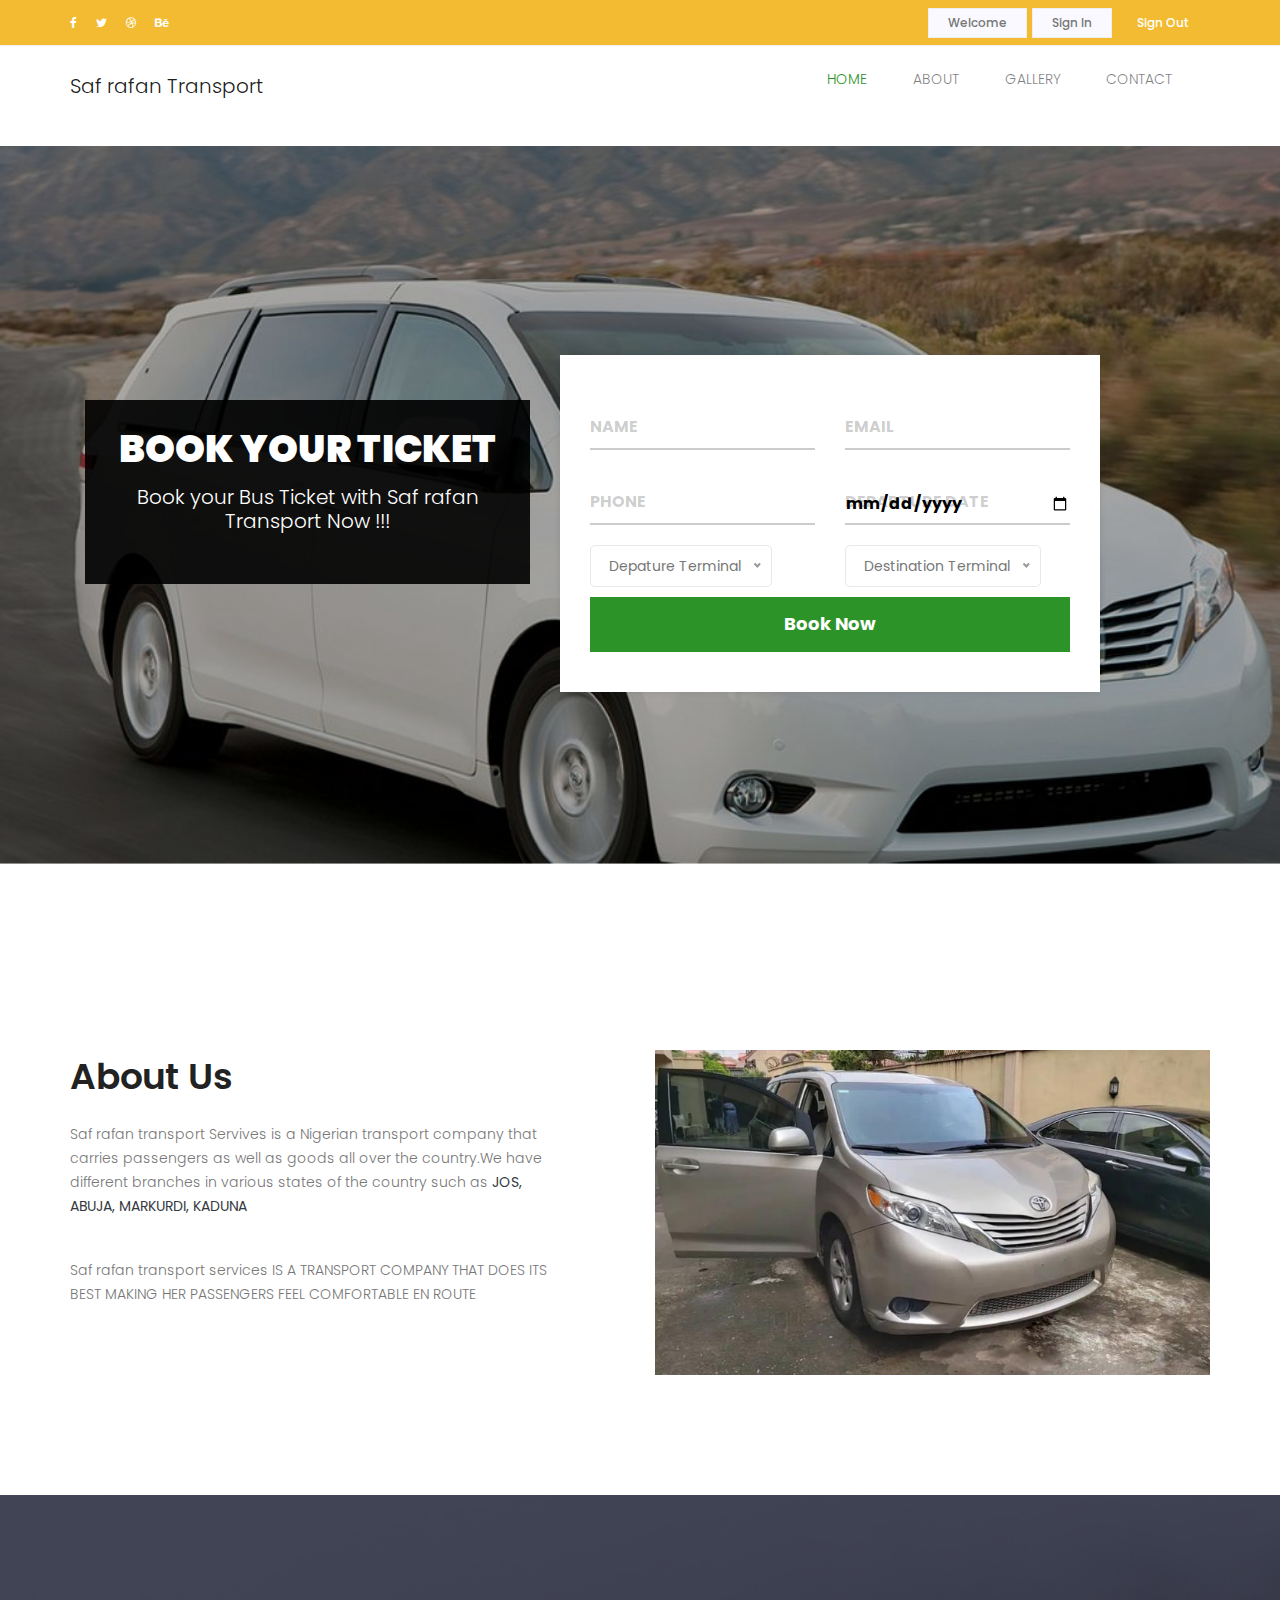
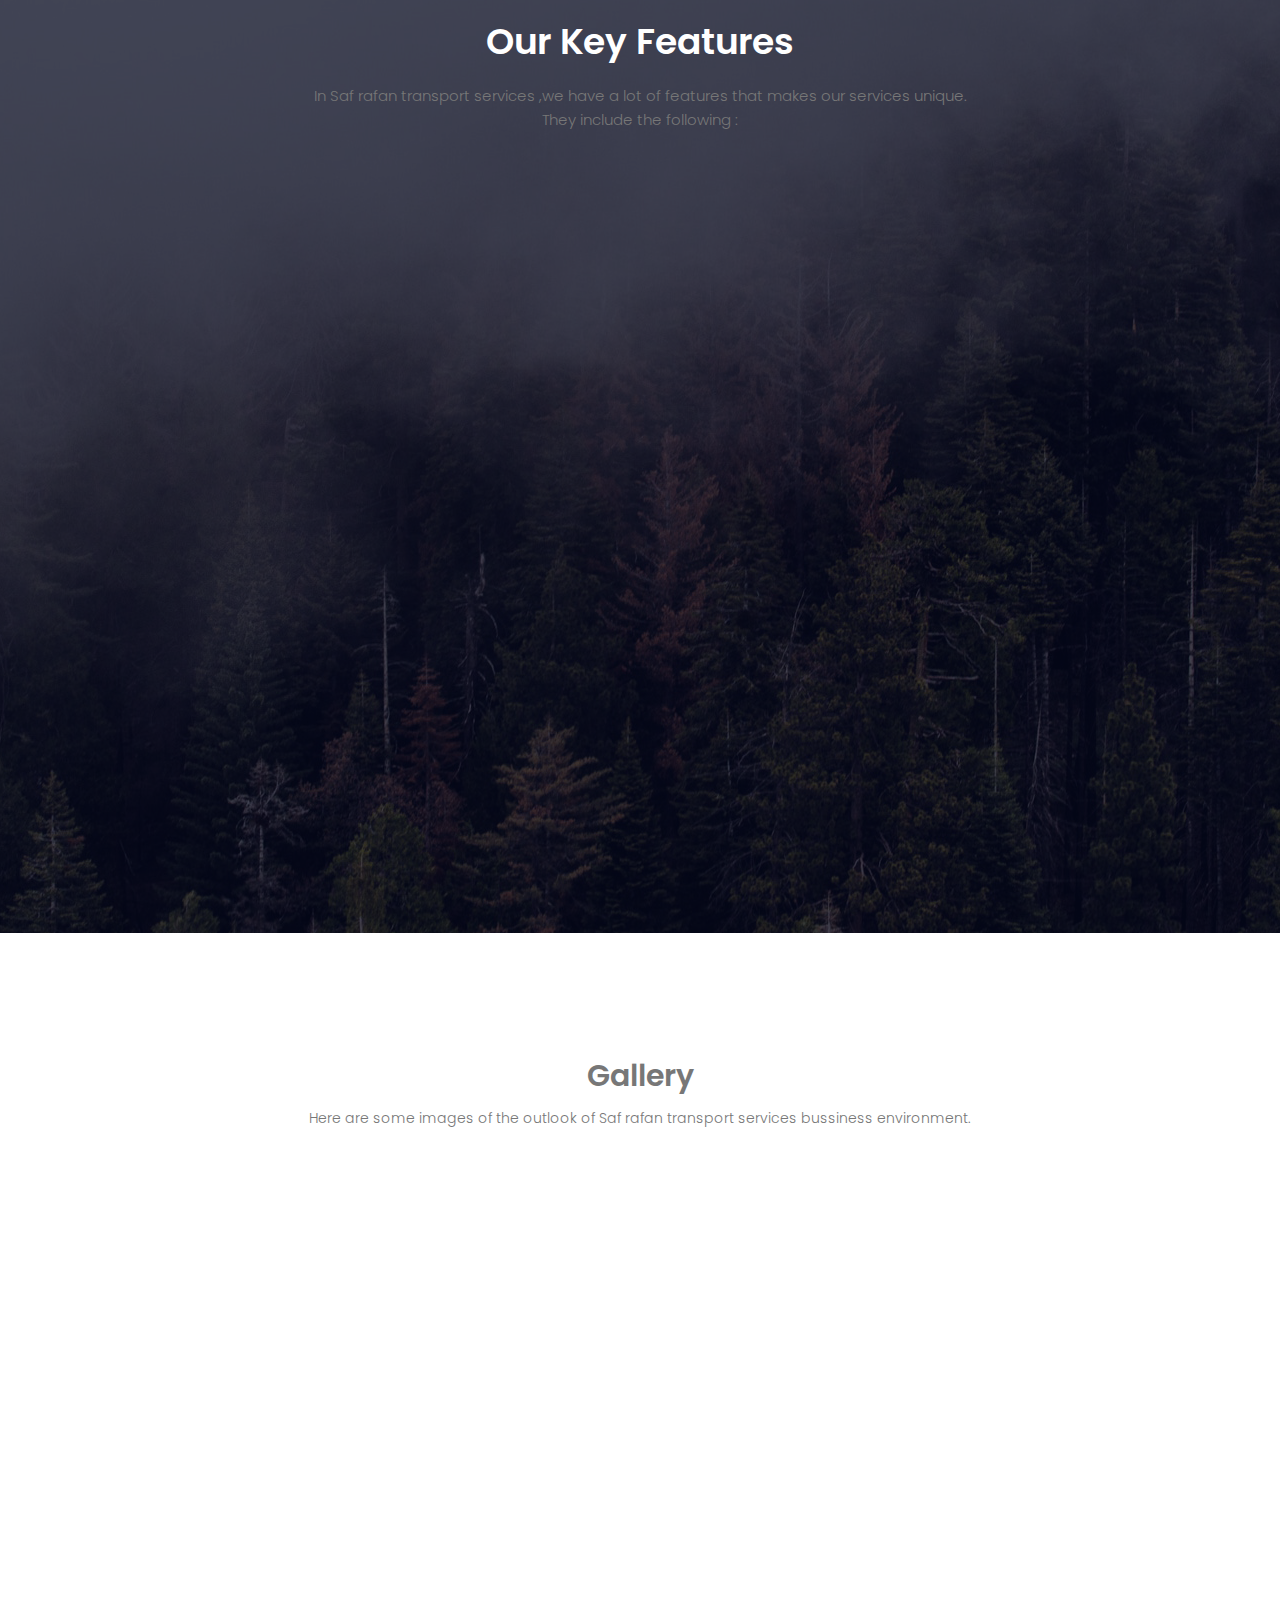
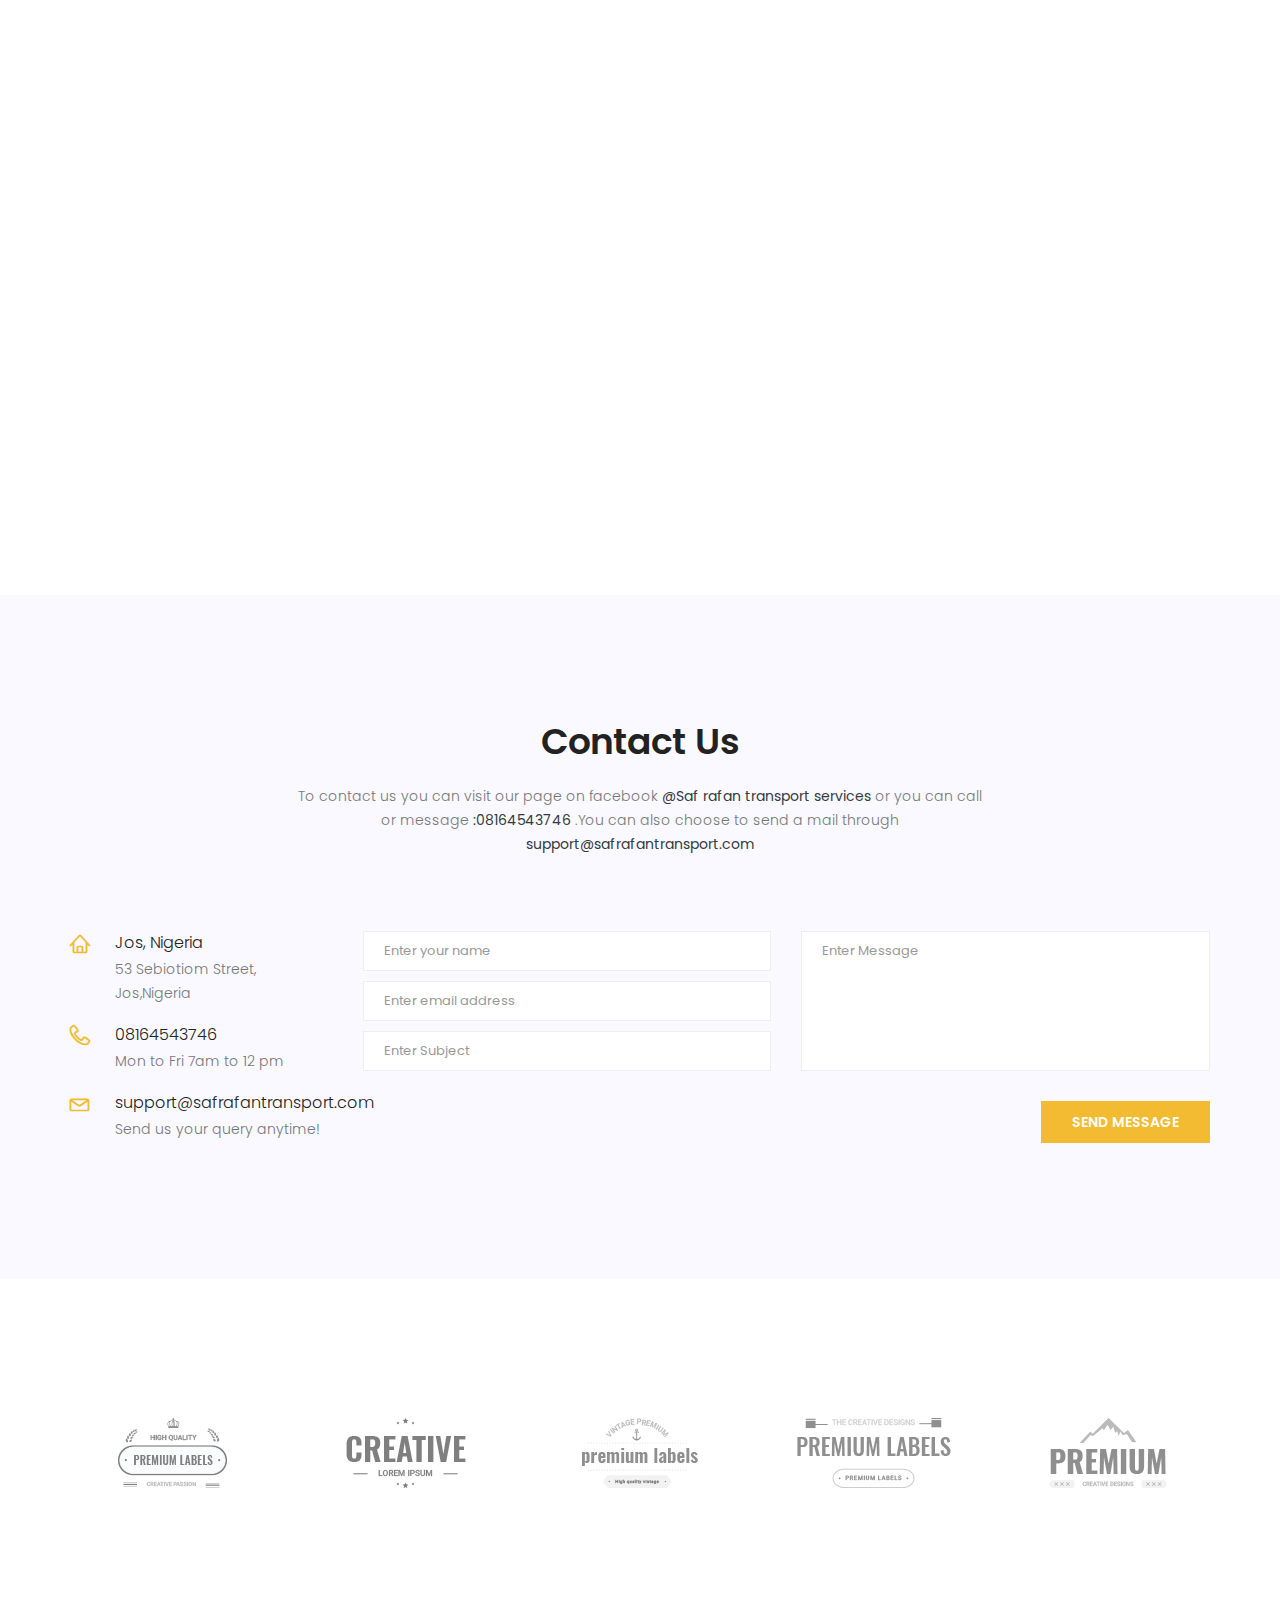
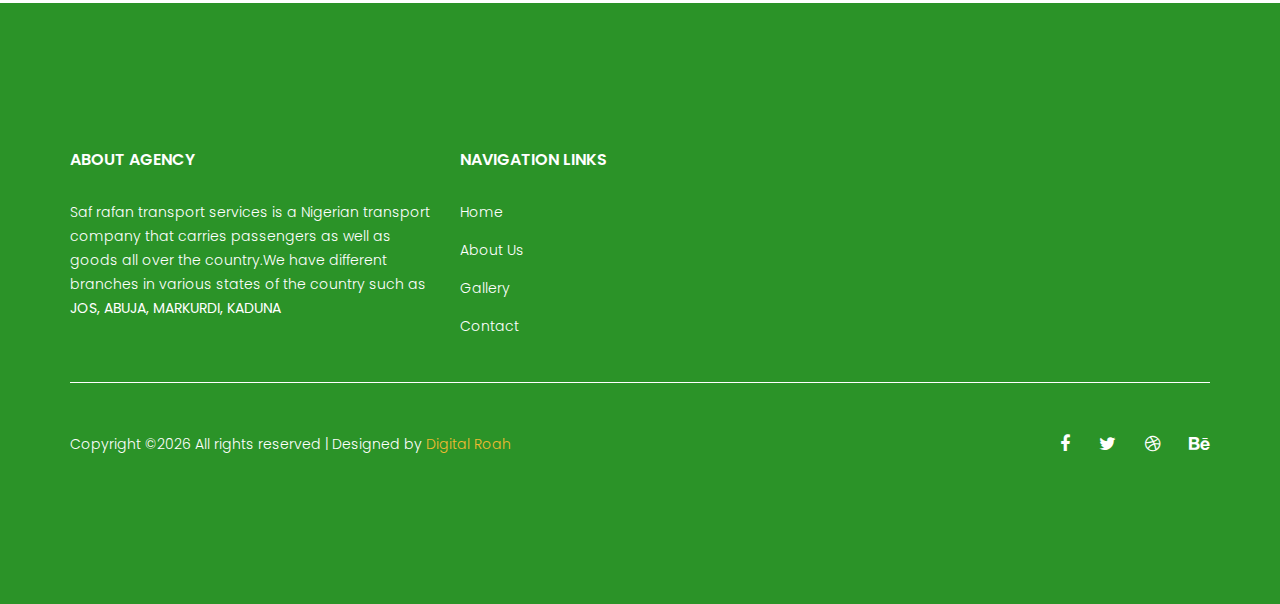
==== commit f60c1a51: "removed virtual tour" ====
--- a/index.html
+++ b/index.html
@@ -8,11 +8,11 @@
 				<meta http-equiv="Content-Type" content="text/html; charset=utf-8">
 				<meta name="viewport" content="width=device-width, initial-scale=1, shrink-to-fit=no">
         <!-- <link rel="icon" href="img/favicon.png" type="image/png"> -->
-				<title>Saf ran transport services</title>
+				<title>Saf rafan transport services</title>
 				<meta name="description" content="Home,About,Contact,Virtual tour,Gallery">
-				<meta name="keywords" content="Saf ran transport services,contact us,Name,Email,Departure Terminal,Destination Terminal,Departure Date,Phone,Transport Company">
+				<meta name="keywords" content="Saf rafan transport services,contact us,Name,Email,Departure Terminal,Destination Terminal,Departure Date,Phone,Transport Company">
 				<meta name="robots" content="all">
-				<meta name="author" content="Saf ran transport services">
+				<meta name="author" content="Saf rafan transport services">
 				<meta name="google-site-verification" content="">
 
 				<!-- Google font -->
@@ -81,7 +81,7 @@
 							<nav class="navbar navbar-expand-lg navbar-light">
 								<div class="container">
 								<!-- <a class="navbar-brand" href="#" style="padding-top: 2em;"><img src="img/banner/log.png" class="chilogo" alt="chi-boy logo"></a> -->
-								<a href="/" style="padding-top: 1em;" class="navbar-brand">Saf ran Transport</a>
+								<a href="/" style="padding-top: 1em;" class="navbar-brand">Saf rafan Transport</a>
 								<button class="navbar-toggler" type="button" data-toggle="collapse" data-target="#navbarNavDropdown" aria-controls="navbarNavDropdown" aria-expanded="false" aria-label="Toggle navigation">
 									<span class="navbar-toggler-icon"></span>
 									<span class="navbar-toggler-icon"></span>
@@ -95,9 +95,9 @@
 										<li class="nav-item">
 											<a class="nav-link" href="#About">ABOUT</a>
 										</li>
-										<li class="nav-item">
+										<!-- <li class="nav-item">
 											<a class="nav-link" href="virtual.html">VIRTUAL TOUR</a>
-										</li>
+										</li> -->
 										<li class="nav-item">
 											<a class="nav-link" href="#gallery">GALLERY</a>
 											<!-- <div class="dropdown-menu" aria-labelledby="navbarDropdownMenuLink">
@@ -134,7 +134,7 @@
 							<div class="col-md-5">
 								<div class="booking-cta">
 									<h1>Book Your Ticket</h1>
-									<p>Book your Bus Ticket with Saf ran Transport Now !!!</p>
+									<p>Book your Bus Ticket with Saf rafan Transport Now !!!</p>
 								</div>
 							</div>
 							<div class="col-md-6 col-md-offset-1">
@@ -244,14 +244,14 @@
         			<div class="col-lg-6">
         				<div class="welcome_text">
         					<h4 id="About">About Us</a></h4>
-									<p>Saf ran transport Servives is a Nigerian transport company that carries passengers as well as goods all over the country.We have different branches in various states of the country such as <b class="text-dark">JOS, ABUJA, MARKURDI, KADUNA</b></p>
-									<p>Saf ran transport services IS A TRANSPORT COMPANY THAT DOES ITS BEST MAKING HER PASSENGERS FEEL COMFORTABLE EN ROUTE</p>
+									<p>Saf rafan transport Servives is a Nigerian transport company that carries passengers as well as goods all over the country.We have different branches in various states of the country such as <b class="text-dark">JOS, ABUJA, MARKURDI, KADUNA</b></p>
+									<p>Saf rafan transport services IS A TRANSPORT COMPANY THAT DOES ITS BEST MAKING HER PASSENGERS FEEL COMFORTABLE EN ROUTE</p>
 
         				</div>
         			</div>
         			<div class="col-lg-6">
         				<div class="animation-element slide-right about" data-aos="fade-left" data-aos-anchor="#example-anchor" data-aos-offset="500" data-aos-duration="1500">
-							<a href="images/sienna-1.jpg" data-fancybox="gallery" data-caption="Welcome to Saf ran Transport Services">
+							<a href="images/sienna-1.jpg" data-fancybox="gallery" data-caption="Welcome to Saf rafan Transport Services">
 									<img class="img-fluid " src="images/sienna-1.jpg" alt="chiboy-about">
 									</a>
         				</div>
@@ -281,10 +281,10 @@
 
 
 
-						<div class="container">
+						<!-- <div class="container">
 						<iframe width="100%" height="480px" src="https://poly.google.com/view/cxg2bUmEQia/embed?chrome=min" frameborder="0" style="border:none;" allowvr="yes" allow="vr; xr; accelerometer; magnetometer; gyroscope; autoplay;" allowfullscreen mozallowfullscreen="true" webkitallowfullscreen="true" onmousewheel="" style="height: 50vw;" id="virtual"></iframe>
 					  <br><br><br>
-					</div>
+					</div> -->
 
 
         <!--================End Event Area =================-->
@@ -297,7 +297,7 @@
         	<div class="container">
         		<div class="white_title">
         			<h2>Our Key Features</h2>
-							<p>In Saf ran transport services ,we have a lot of features that makes our services unique.</p>
+							<p>In Saf rafan transport services ,we have a lot of features that makes our services unique.</p>
 							<p>They include the following :</p>
         		</div>
 
@@ -339,28 +339,28 @@
 				         <section class="event_area p_120">
 									<div class="container text-center">
 										<h2 id="gallery">Gallery</h2>
-										<p>Here are some images of the outlook of Saf ran transport services bussiness environment.</p>
+										<p>Here are some images of the outlook of Saf rafan transport services bussiness environment.</p>
 										<br><br>
 										<div class="row " style="padding: 20px;">
 											<div class="col-md-6 animation-element slide-left about" data-aos="flip-left" data-aos-duration="1600">
-												<a href="images/inside-sienna.jpg" data-fancybox="gallery" data-caption="Saf ran Transport Services Environment">
+												<a href="images/inside-sienna.jpg" data-fancybox="gallery" data-caption="Saf rafan Transport Services Environment">
 									<img src="images/inside-sienna.jpg" class="img img-responsive" alt="chiboy-gallery" style="max-width: 100%; height: auto; margin-top: 20px;">
 								</a>
 									</div>
 									<div class="col-md-6 animation-element slide-left about" data-aos="fade-down-right" data-aos-duration="1700">
-										<a href="images/sienna-3.jpg" data-fancybox="gallery" data-caption="Saf ran Transport Services Environment">
+										<a href="images/sienna-3.jpg" data-fancybox="gallery" data-caption="Saf rafan Transport Services Environment">
 										<img src="images/sienna-3.jpg" class="img img-responsive" alt="chiboy-gallery" style="max-width: 100%; height: auto; margin-top: 20px;">
 									</a>
 										</div>
 									</div>
 									<div class="row" style="padding: 20px;">
 										<div class="col-md-6 animation-element slide-left about" data-aos="flip-up" data-aos-duration="1800">
-											<a href="images/sienna-2.jpg" data-fancybox="gallery" data-caption="Saf ran Transport Services Environment">
+											<a href="images/sienna-2.jpg" data-fancybox="gallery" data-caption="Saf rafan Transport Services Environment">
 											<img src="images/sienna-2.jpg" class="img img-responsive" alt="chiboy-gallery" style="max-width: 100%; height: auto; margin-top: 20px;">
 										</a>
 											</div>
 											<div class="col-md-6 animation-element slide-left about" data-aos="flip-right" data-aos-duration="1900">
-												<a href="images/sienna-4.jpg" data-fancybox="gallery" data-caption="Saf ran Transport Services Environment">
+												<a href="images/sienna-4.jpg" data-fancybox="gallery" data-caption="Saf rafan Transport Services Environment">
 												<img src="images/sienna-4.jpg" class="img img-responsive" alt="chiboy-gallery" style="max-width: 100%; height: auto; margin-top: 20px;">
 											</a>
 												</div>
@@ -374,7 +374,7 @@
 											<div class="container">
 												<div class="main_title">
 													<h2 id="contact">Contact Us</h2>
-													<p>To contact us you can visit our page on facebook <b class="text-dark">@Saf ran transport services</b> or you can call or message <b class="text-dark">:08164543746</b> .You can also choose to send a mail through <b class="text-dark">support@safrantransport.com</b></p>
+													<p>To contact us you can visit our page on facebook <b class="text-dark">@Saf rafan transport services</b> or you can call or message <b class="text-dark">:08164543746</b> .You can also choose to send a mail through <b class="text-dark">support@safrafantransport.com</b></p>
 												</div>
 											 </div>
 											 <div class="container">
@@ -393,7 +393,7 @@
 																			</div>
 																			<div class="info_item">
 																					<i class="lnr lnr-envelope"></i>
-																					<h6><a href="#">support@safrantransport.com</a></h6>
+																					<h6><a href="#">support@safrafantransport.com</a></h6>
 																					<p>Send us your query anytime!</p>
 																			</div>
 																	</div>
@@ -465,7 +465,7 @@
                     <div class="col-lg-4  col-md-6 col-sm-6">
                         <div class="single-footer-widget">
                             <h6 class="footer_title">About Agency</h6>
-                            <p>Saf ran transport services is a Nigerian transport company that carries passengers as well as goods all over the country.We have different branches in various states of the country such as <b class="text-white">JOS, ABUJA, MARKURDI, KADUNA</b></p>
+                            <p>Saf rafan transport services is a Nigerian transport company that carries passengers as well as goods all over the country.We have different branches in various states of the country such as <b class="text-white">JOS, ABUJA, MARKURDI, KADUNA</b></p>
                         </div>
                     </div>
                     <div class="col-lg-4 col-md-6 col-sm-6">
@@ -476,7 +476,7 @@
 																	<ul class="list">
                                         <li><a href="#">Home</a></li>
                                         <li><a href="#About">About Us</a></li>
-                                        <li><a href="virtual.html">Virtual tour</a></li>
+                                        <!-- <li><a href="virtual.html">Virtual tour</a></li> -->
 																				<li><a href="#gallery">Gallery</a></li>
 																				<li><a href="#contact">Contact</a></li>
 																		</ul>
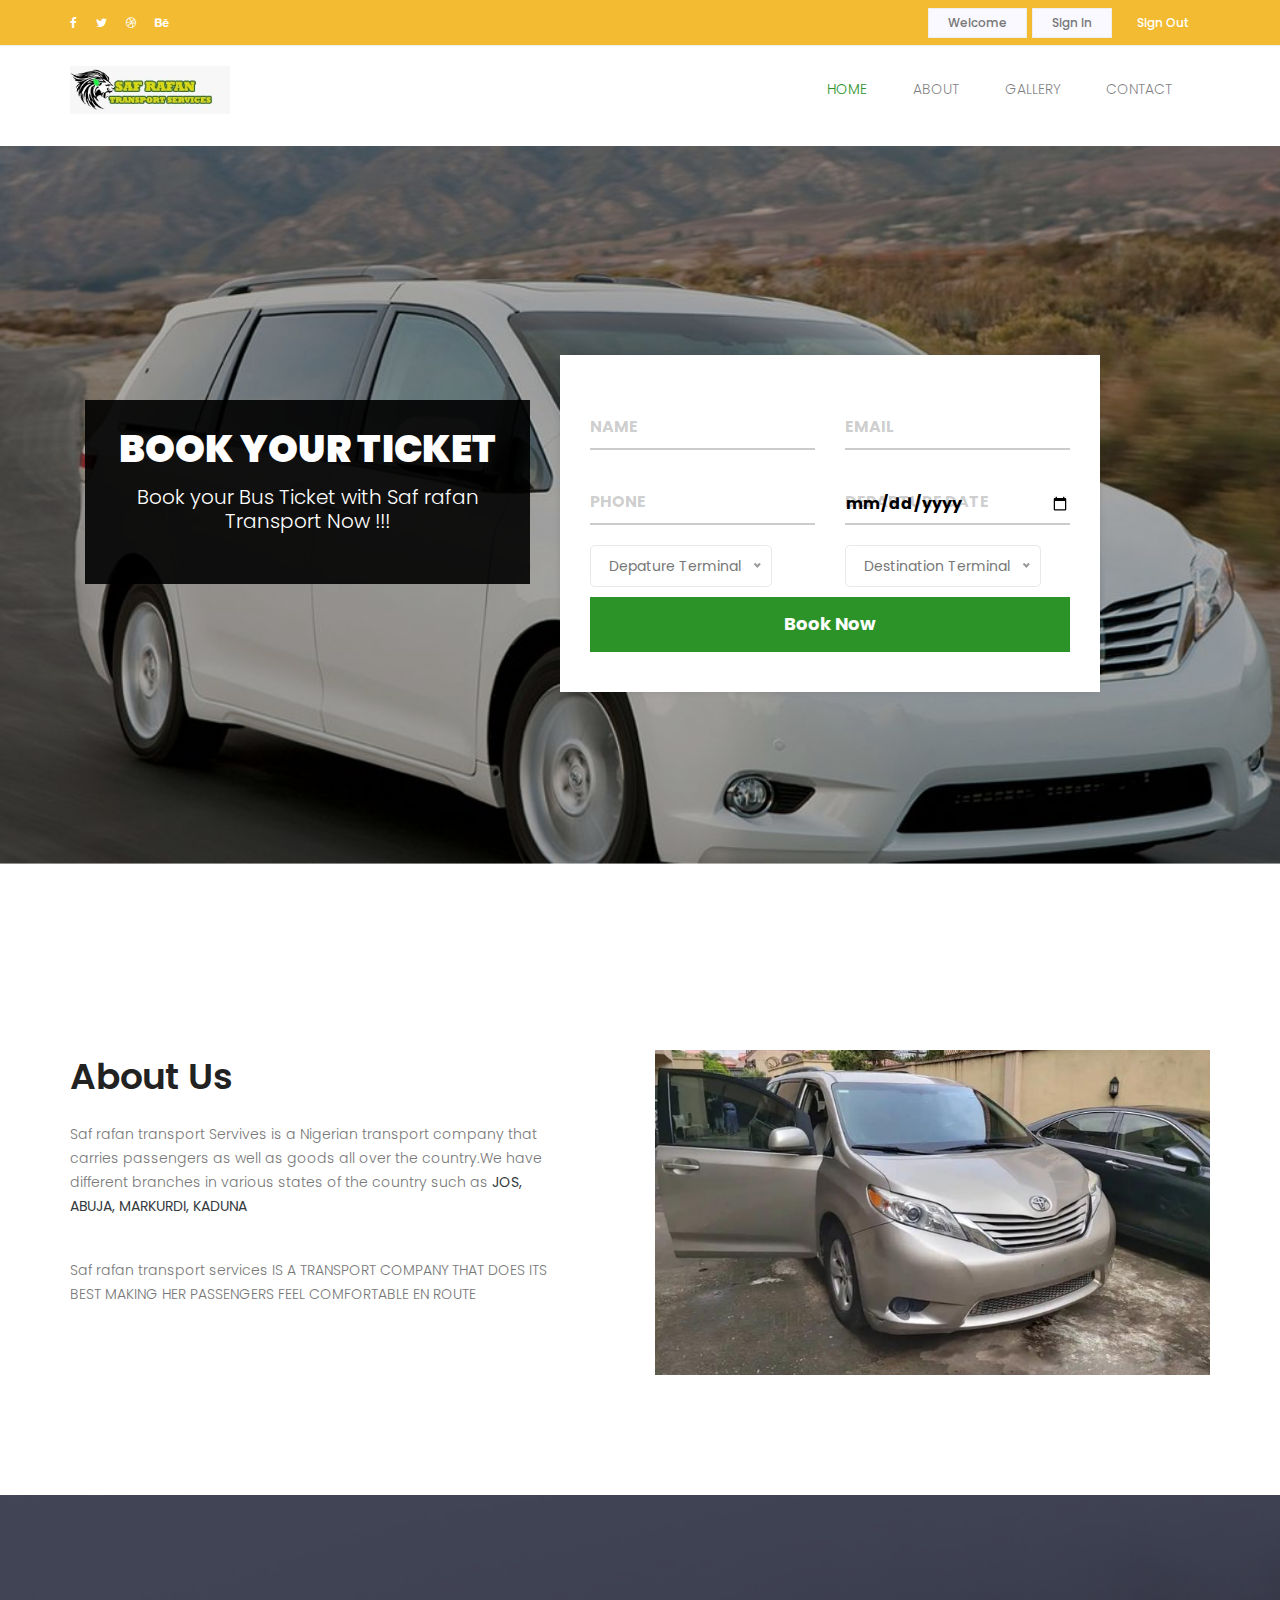
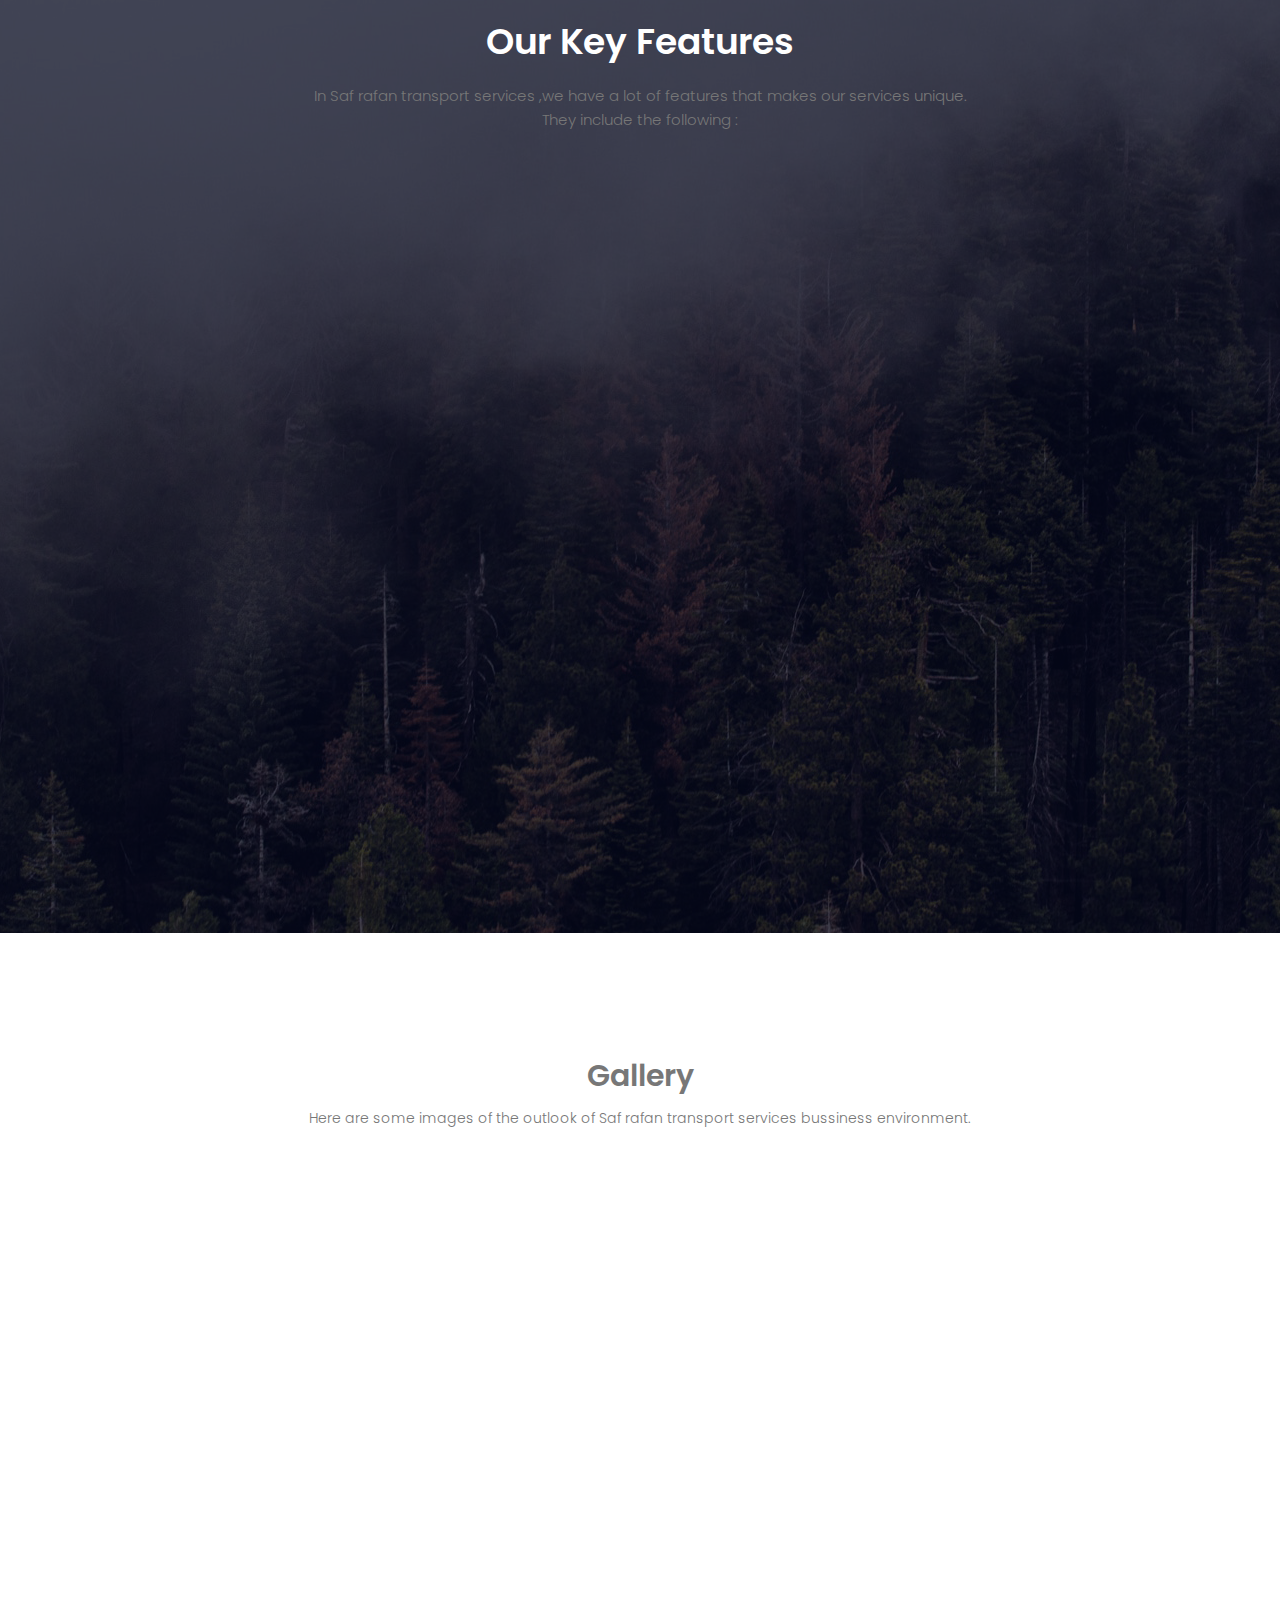
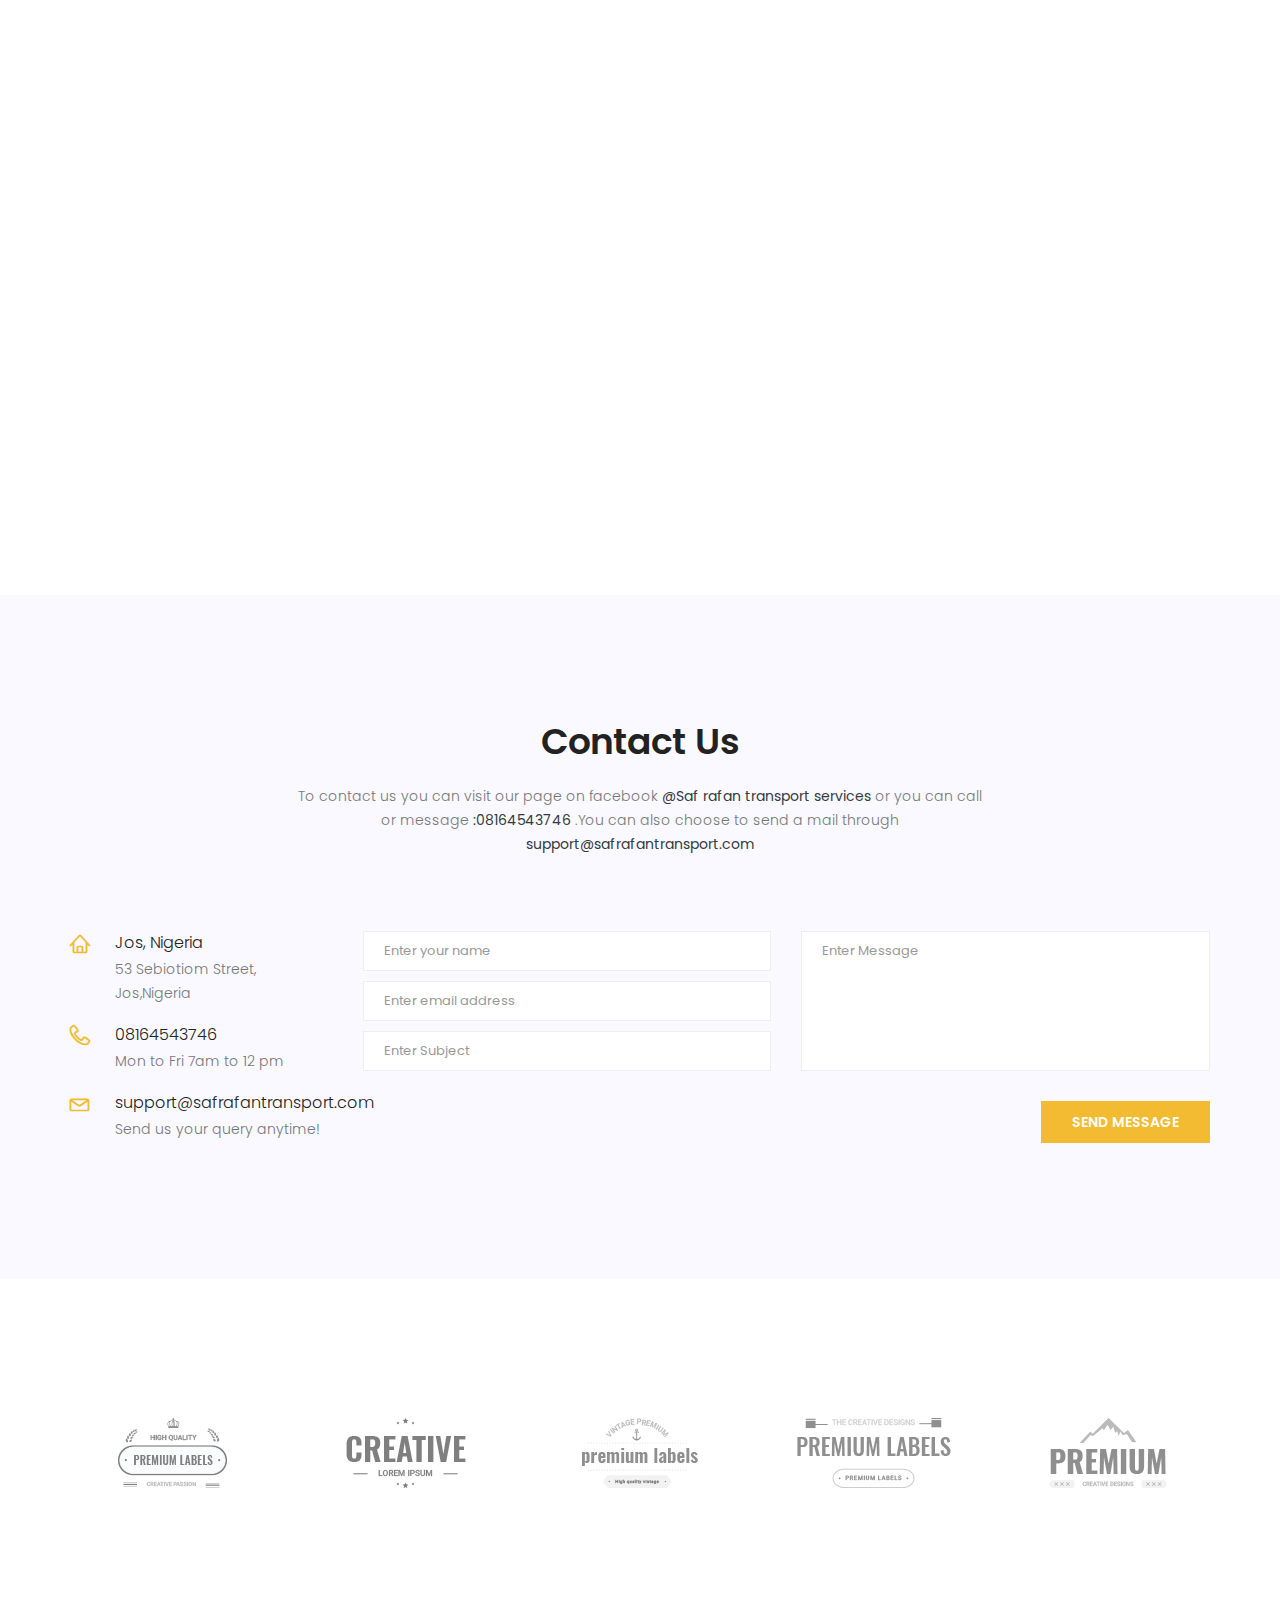
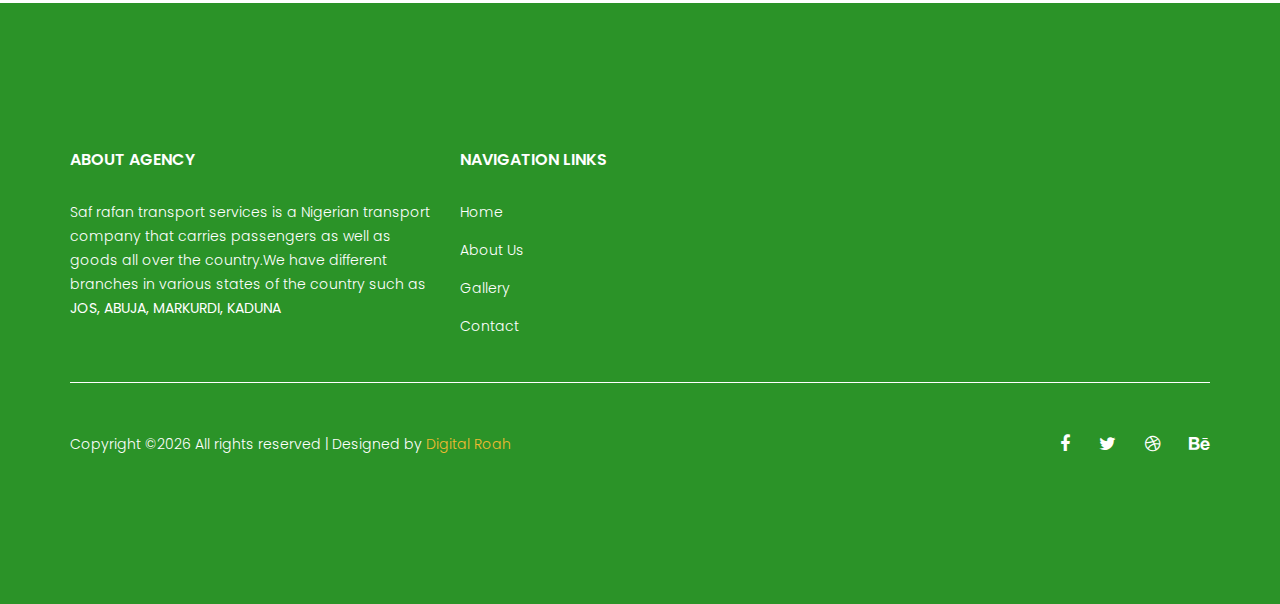
==== commit 0140c7ac: "added logo" ====
--- a/index.html
+++ b/index.html
@@ -80,8 +80,8 @@
 
 							<nav class="navbar navbar-expand-lg navbar-light">
 								<div class="container">
-								<!-- <a class="navbar-brand" href="#" style="padding-top: 2em;"><img src="img/banner/log.png" class="chilogo" alt="chi-boy logo"></a> -->
-								<a href="/" style="padding-top: 1em;" class="navbar-brand">Saf rafan Transport</a>
+								<a class="navbar-brand" href="#" style="padding-top: 2em;"><img src="images/saf-rafan-logo.jpeg" class="chilogo" alt="chi-boy logo"></a>
+								<!-- <a href="/" style="padding-top: 1em;" class="navbar-brand">Saf rafan Transport</a> -->
 								<button class="navbar-toggler" type="button" data-toggle="collapse" data-target="#navbarNavDropdown" aria-controls="navbarNavDropdown" aria-expanded="false" aria-label="Toggle navigation">
 									<span class="navbar-toggler-icon"></span>
 									<span class="navbar-toggler-icon"></span>
@@ -327,7 +327,7 @@
 									<div class="feature_item" style="margin-top: 10px;" data-aos="zoom-in" data-aos-duration="2000">
 										<i class="lnr lnr-clock"></i>
 										<h4>Punctual</h4>
-										<p>Extremely punctual on our departure time which are normally scheduled by 5:45am, 6:00pm and others departing before 7:00pm.</p>
+										<p>Extremely punctual on our departure time which are normally scheduled by 7:00am and others departing before 12:00pm.</p>
 									</div>
 								</div>
 							</div>
--- a/css/style.css
+++ b/css/style.css
@@ -499,8 +499,8 @@
 
 .chilogo {
  width: 8em;
- height:120px;
- margin-top: -55px;
+ height:auto;
+ margin-top: -35px;
 }
 
 
@@ -4340,6 +4340,21 @@
   display: block;
 }
 
+@media (max-width:800px) {
+   .hidden-sm {
+     display: none;
+   }  
+}
+
+.form-select {
+  width: 100% !important;
+  border-radius: 0px !important;
+}
+
+.form-select .list {
+  width: 100% !important;
+}
+
 /* End Contact Success and error Area css
 ============================================================================================ */
 /*---------------------------------------------------- */
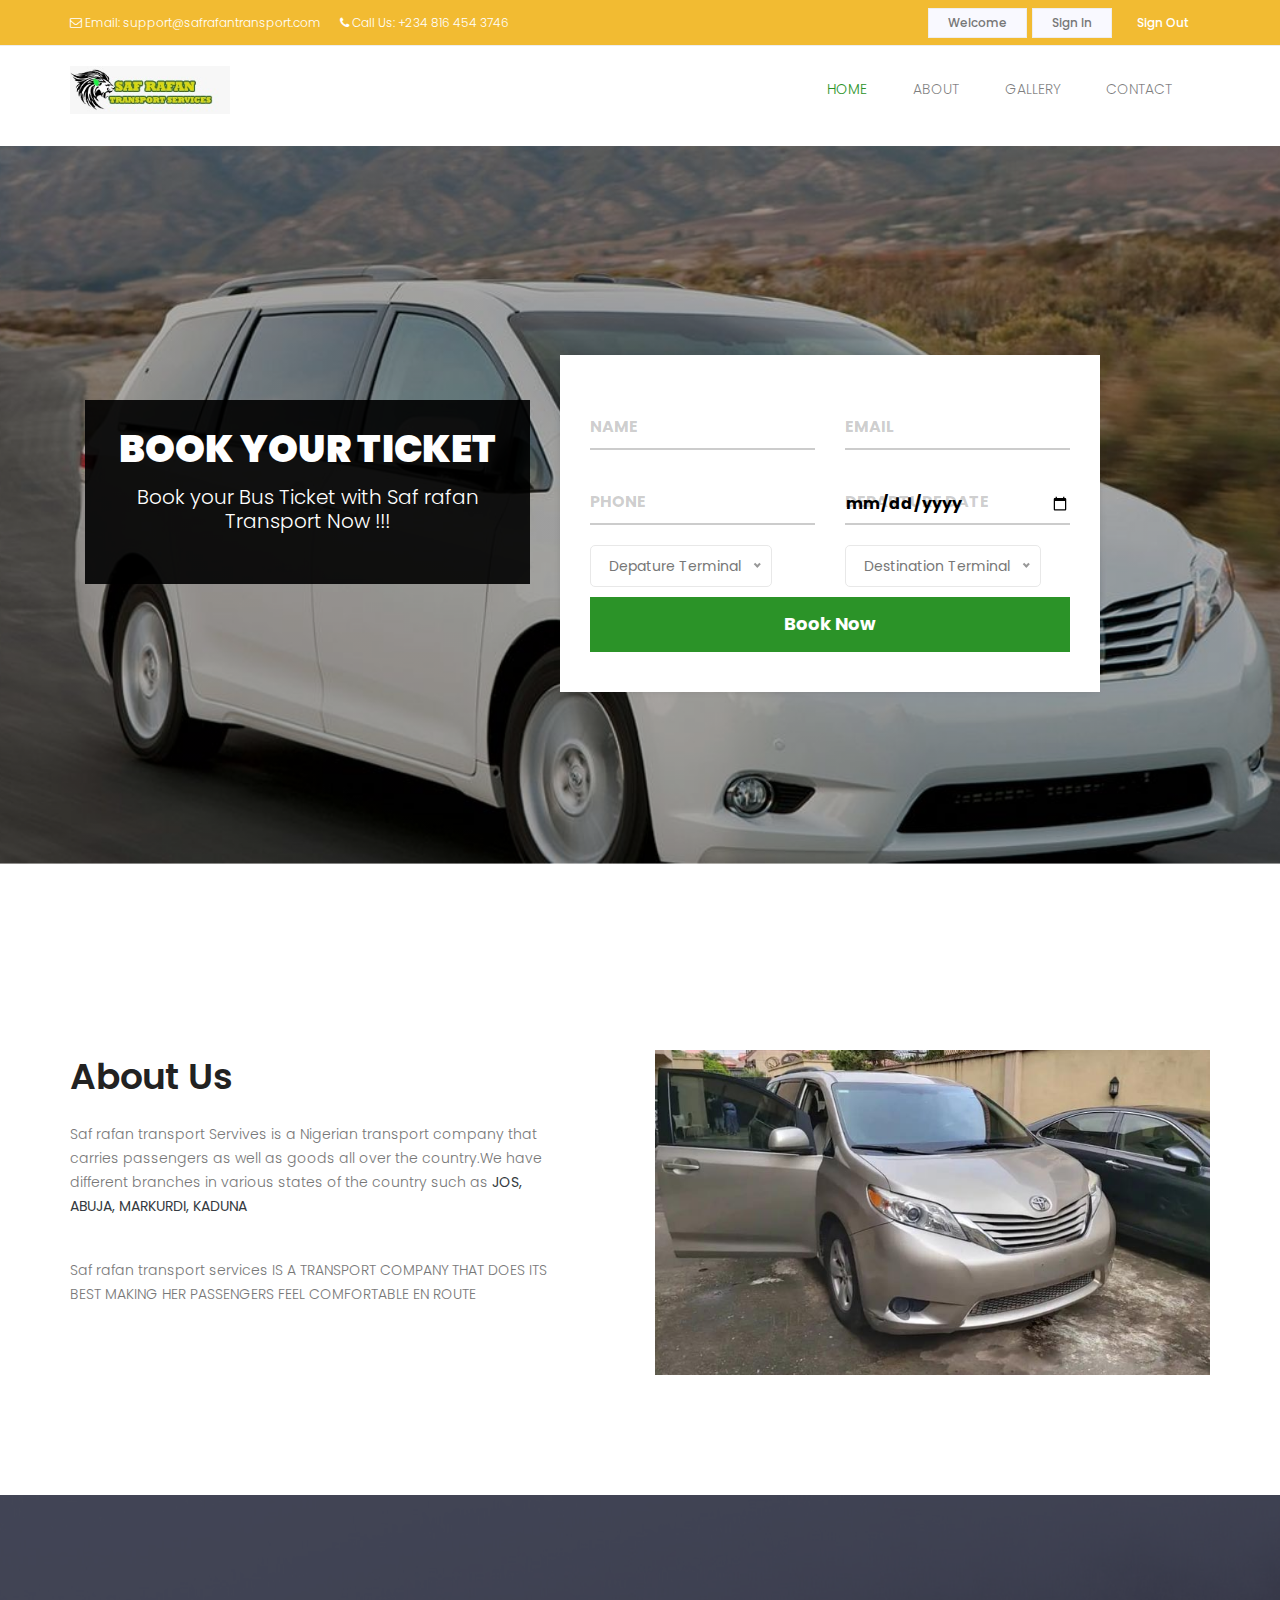
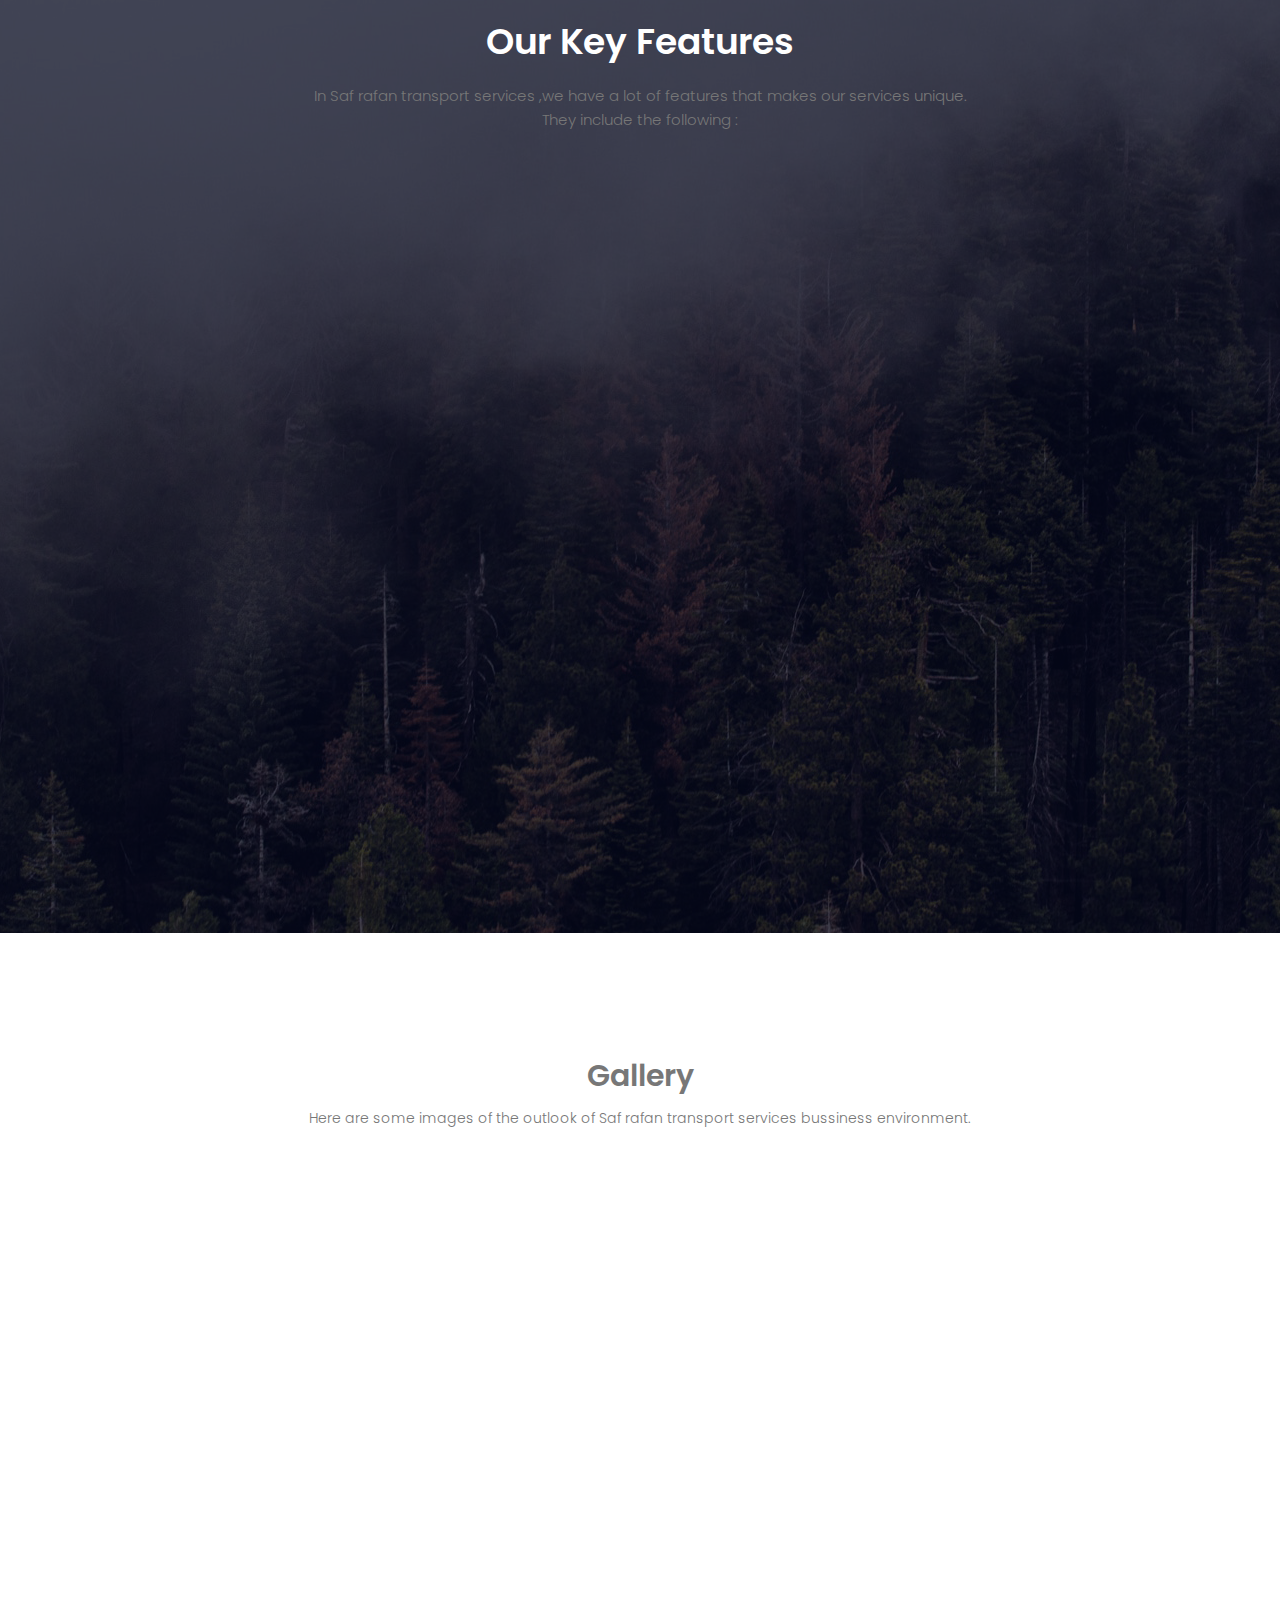
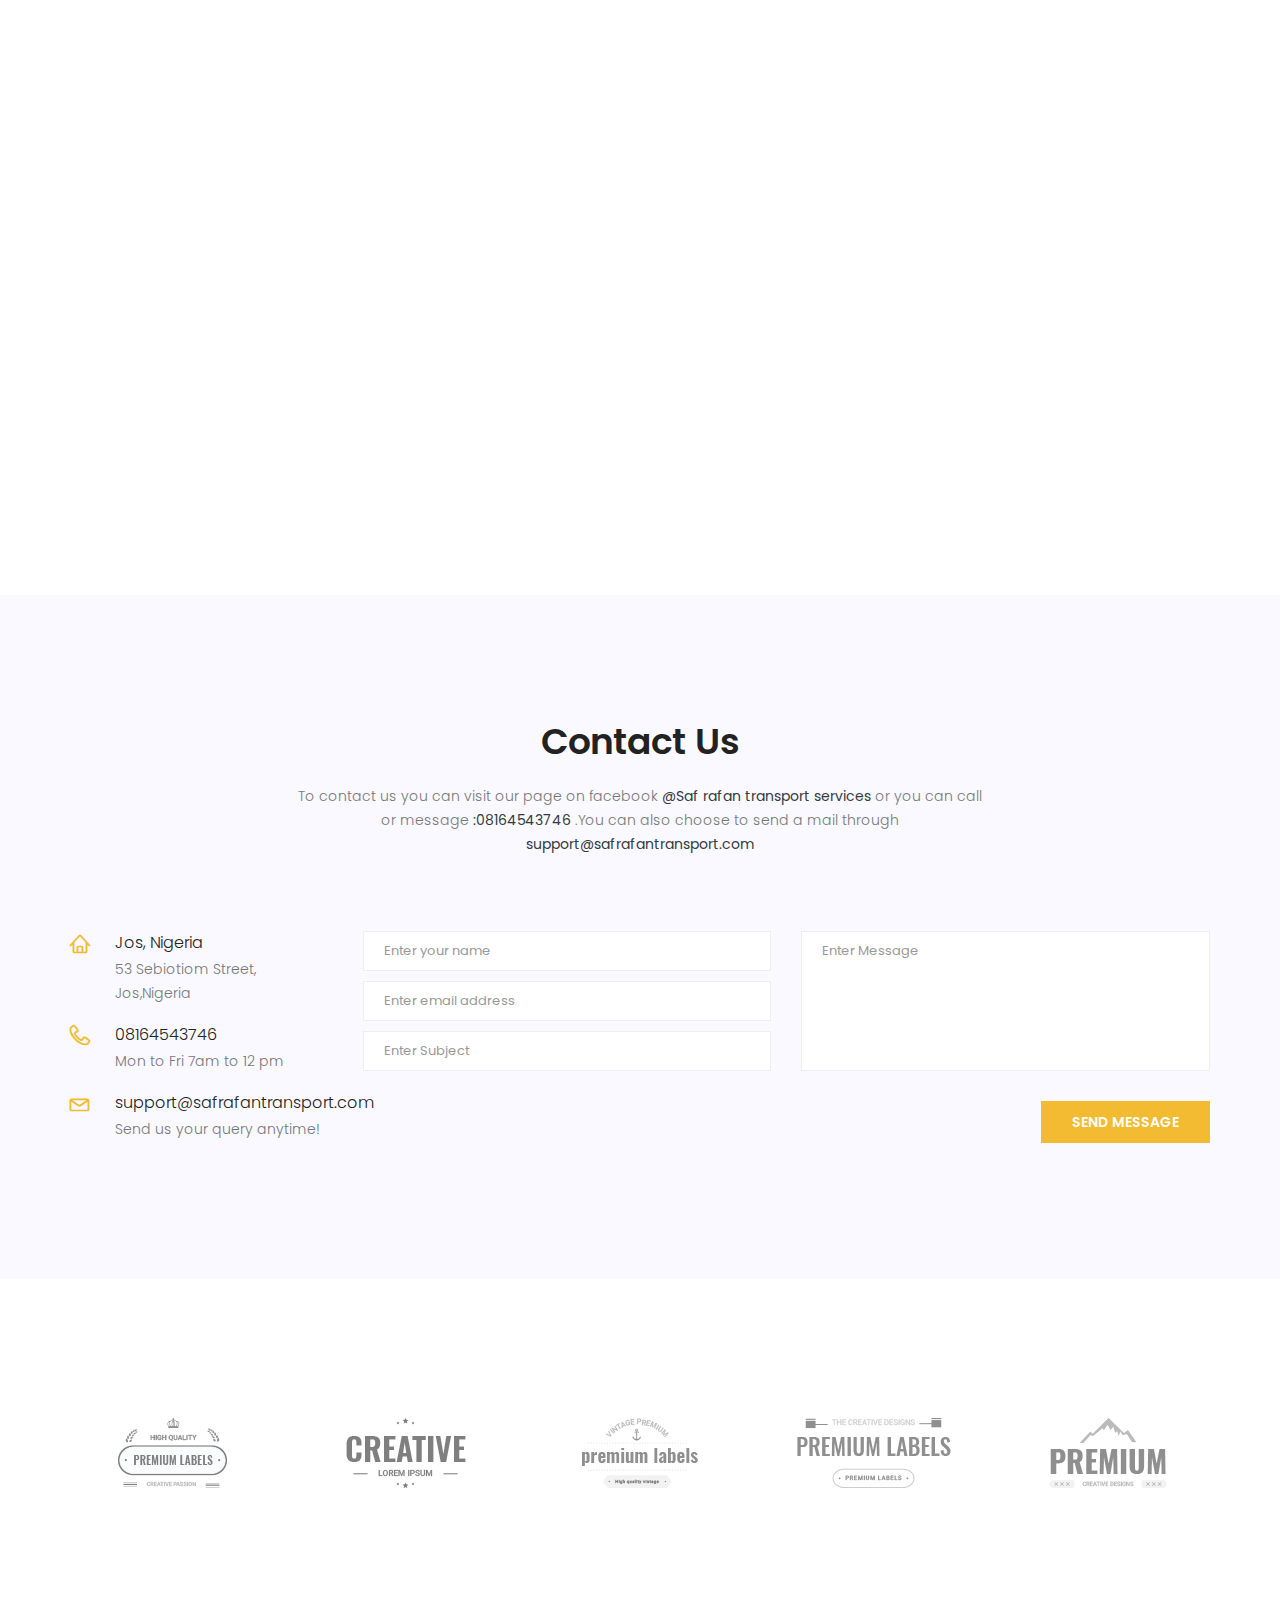
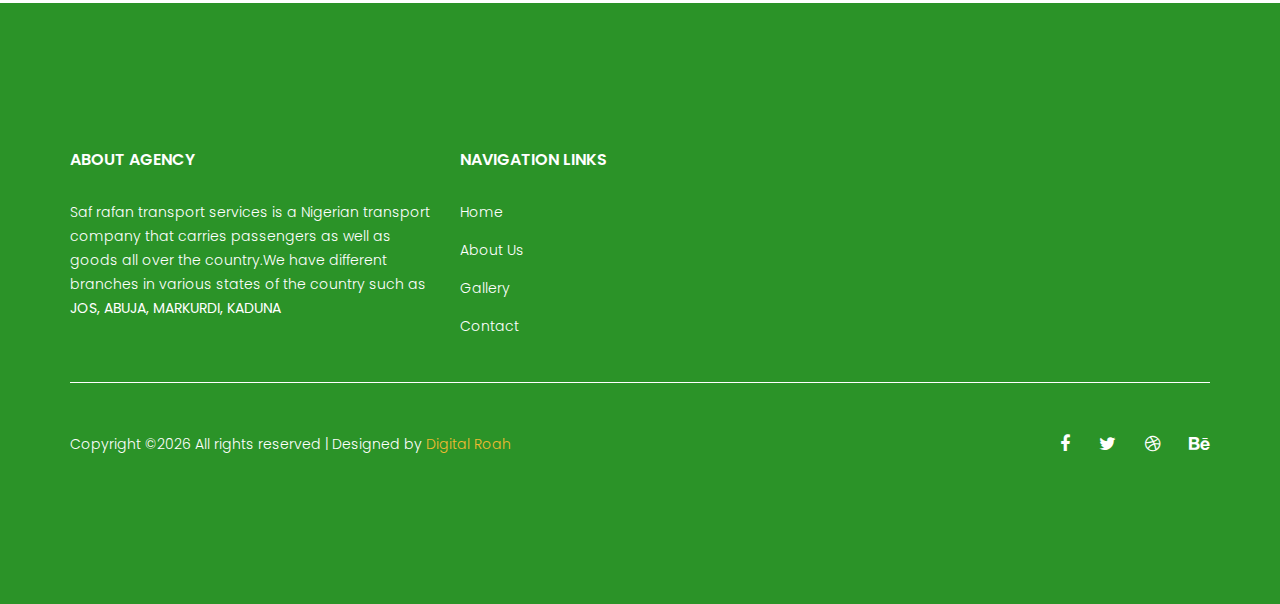
==== commit 56346e1f: "dfdf" ====
--- a/index.html
+++ b/index.html
@@ -42,10 +42,8 @@
            		<div class="container">
 					<div class="float-left">
 						<ul class="list header_social">
-							<li><a href="#"><i class="fa fa-facebook"></i></a></li>
-							<li><a href="#"><i class="fa fa-twitter"></i></a></li>
-							<li><a href="#"><i class="fa fa-dribbble"></i></a></li>
-							<li><a href="#"><i class="fa fa-behance"></i></a></li>
+							<li><a href="mailto:support@safrafantransport.com"><i class="fa fa-envelope-o"></i> <span class="hidden-sm">Email: support@safrafantransport.com</span></a></li>
+							<li><a href="tel:+234-816-454-3746"><i class="fa fa-phone"></i> <span class="hidden-sm">Call Us: +234 816 454 3746</span></a></li>
 						</ul>
 					</div>
 					<div class="float-right">
@@ -123,7 +121,7 @@
         <!--================Header Menu Area =================-->
 
         <!--================Home Banner Area =================-->
-        <section class="home_banner_area">
+        <section class="home_banner_area body-area">
 					<div class="banner_inner d-flex align-items-center">
 						<div class="overlay bg-parallax" data-stellar-ratio="0.9" data-stellar-vertical-offset="0" data-background=""></div>
 				<div class="container">
--- a/css/style.css
+++ b/css/style.css
@@ -4348,11 +4348,73 @@
 
 .form-select {
   width: 100% !important;
+  height: 50px;
   border-radius: 0px !important;
+}
+
+.form-select .current {
+  margin-top: -3px !important;
+  position: absolute;
 }
 
 .form-select .list {
   width: 100% !important;
+}
+
+.form-label {
+  font-weight: 350;
+  margin-bottom: 0px;
+}
+
+.fa-chevron-left , .fa-chevron-right {
+  color: white;
+}
+
+.fa-chevron-left:hover , .fa-chevron-right:hover {
+  color: #8199A3;
+}
+
+/* owl nav */
+.owl-prev span, .owl-next span {
+	color: #FFF !important;
+}
+
+.owl-carousel:hover .owl-prev {
+  display: block;
+}
+
+.owl-carousel:hover .owl-next {
+  display: block;
+}
+
+.owl-prev span:hover, 
+.owl-next span:hover {
+	color: #8199A3 !important;
+}
+
+.owl-prev, .owl-next {
+	position: absolute;
+	top: 0;
+	height: 100%;
+  display: none;
+}
+
+.owl-prev {
+	left: 20px;
+}
+
+.owl-next {
+	right: 10px;
+}
+
+.form-header {
+  color: #F2BB32;
+}
+
+.form-text {
+  color: #2b9328;
+  font-weight: 500;
+  font-size: 17px;
 }
 
 /* End Contact Success and error Area css
--- a/css/responsive.css
+++ b/css/responsive.css
@@ -79,7 +79,7 @@
 		display: block;
 		width: 25px;
 		height: 3px;
-		background: #F2BB32;
+		background: #FFC527;
 		margin: auto;
 		margin-bottom: 4px;
 		transition: all 400ms linear;
@@ -248,9 +248,6 @@
 	============================================================================================ */
 }
 @media (max-width:575px){
-	.top_menu {
-		display: none;
-	}
 	.header_area + section, .header_area + row, .header_area + div {
 		margin-top: 71px;
 	}
@@ -409,6 +406,16 @@
 
 }
 
-
-	
-
+@media (max-width:480px) {
+	.top_menu .float-right {
+		display: none;
+	}
+
+	.body-area {
+		padding-top: 30px;
+	}
+}
+
+
+	
+
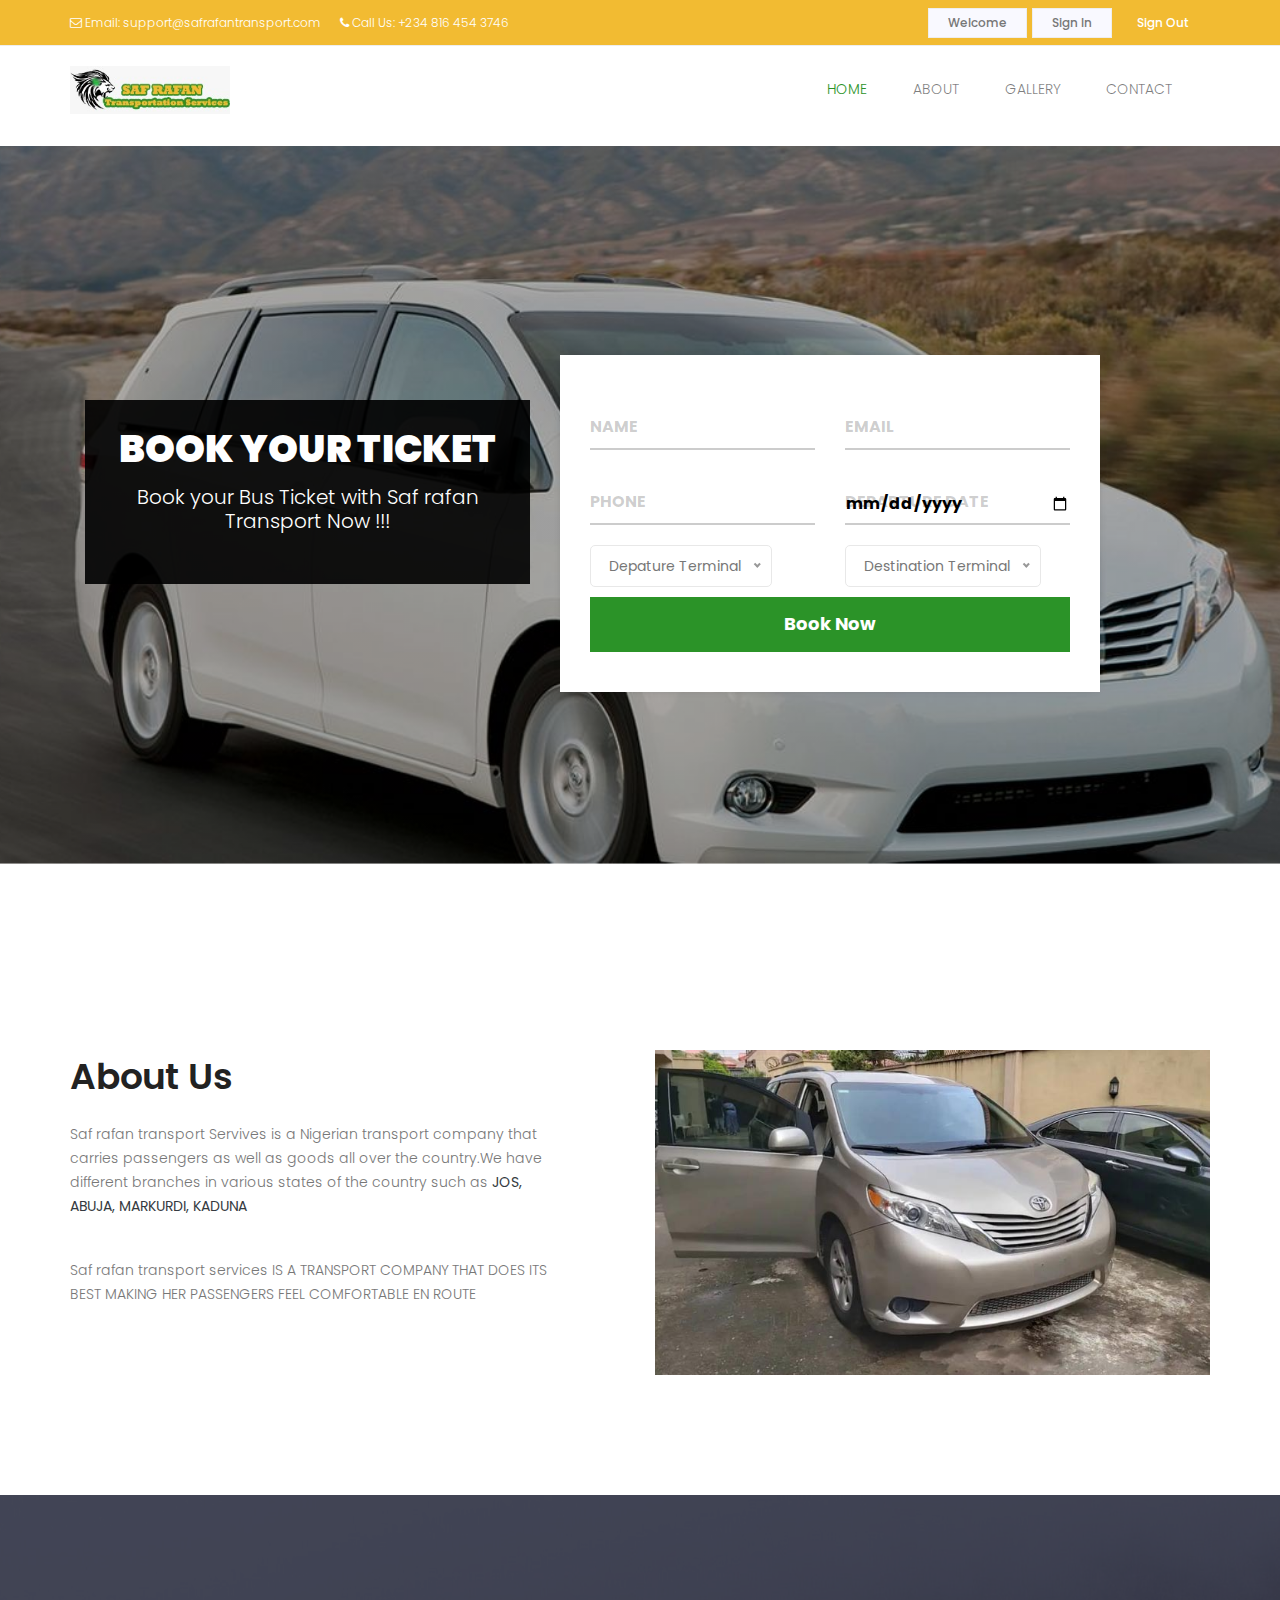
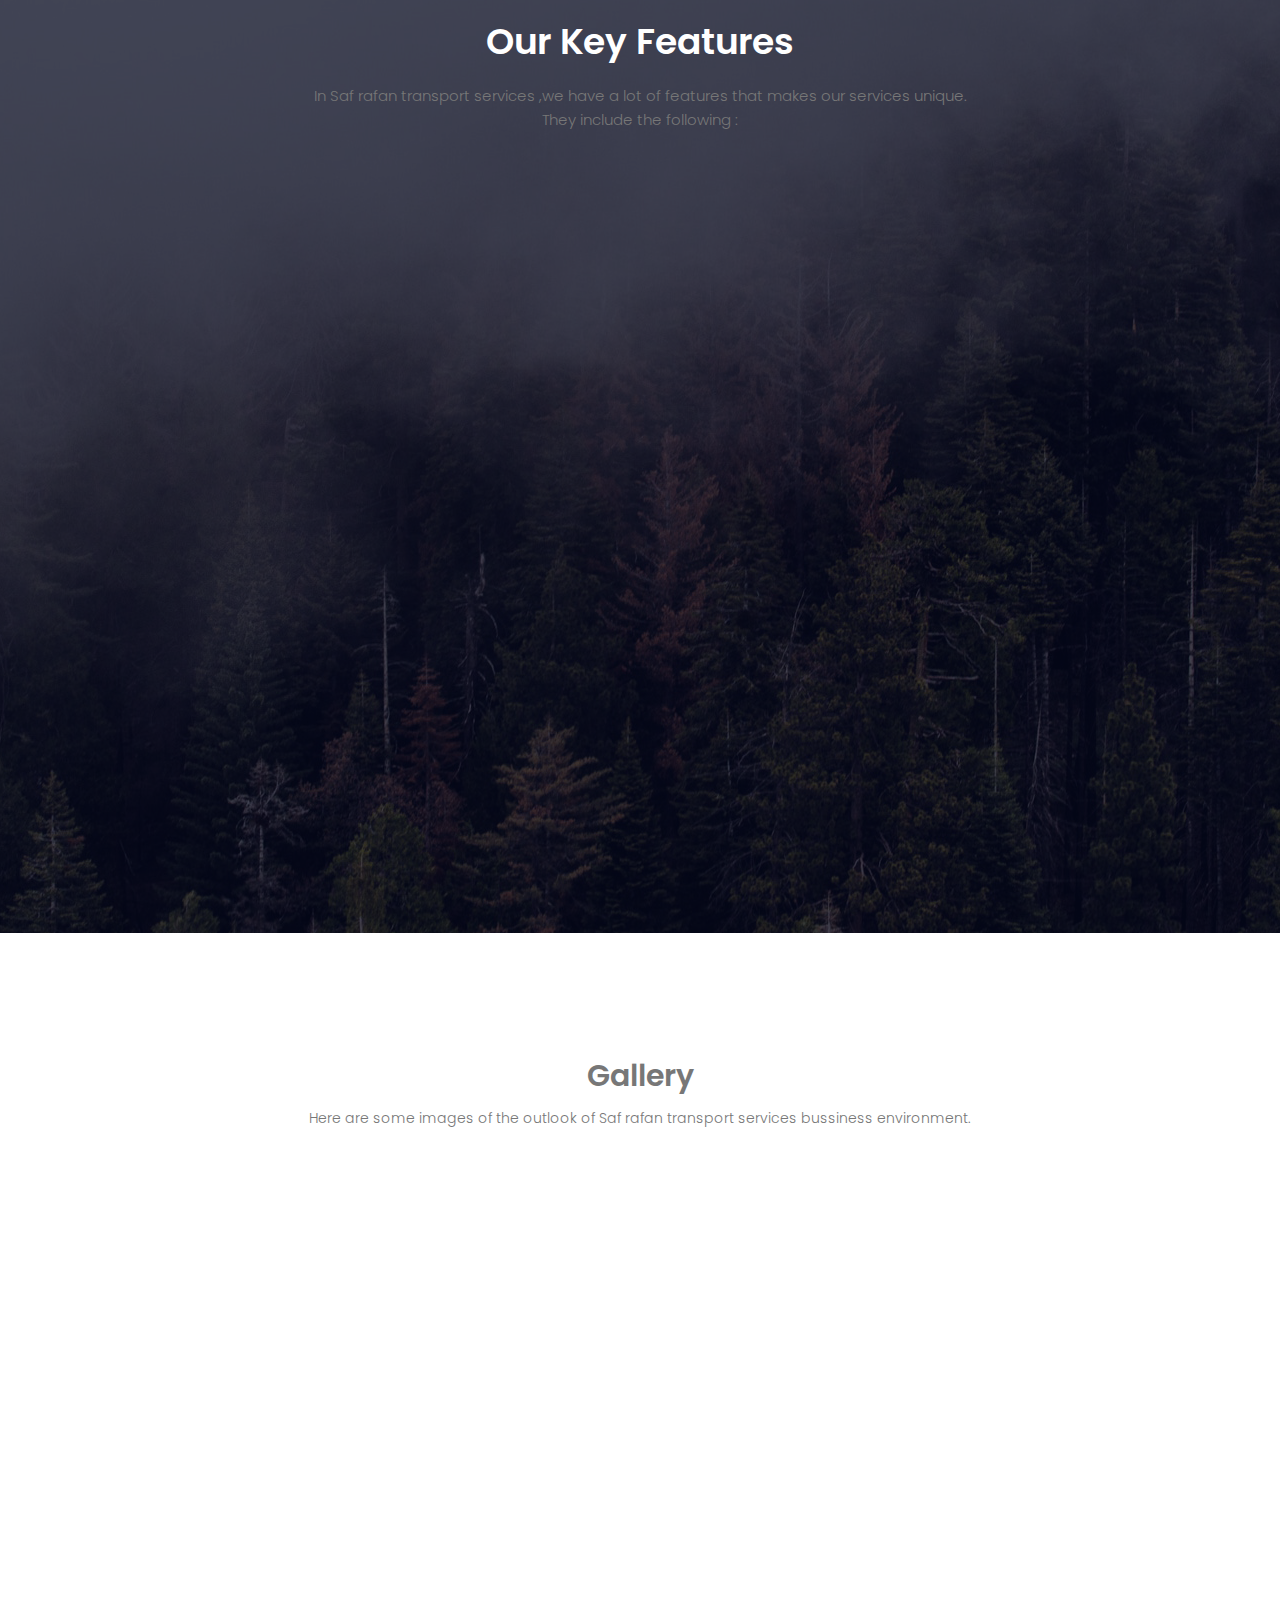
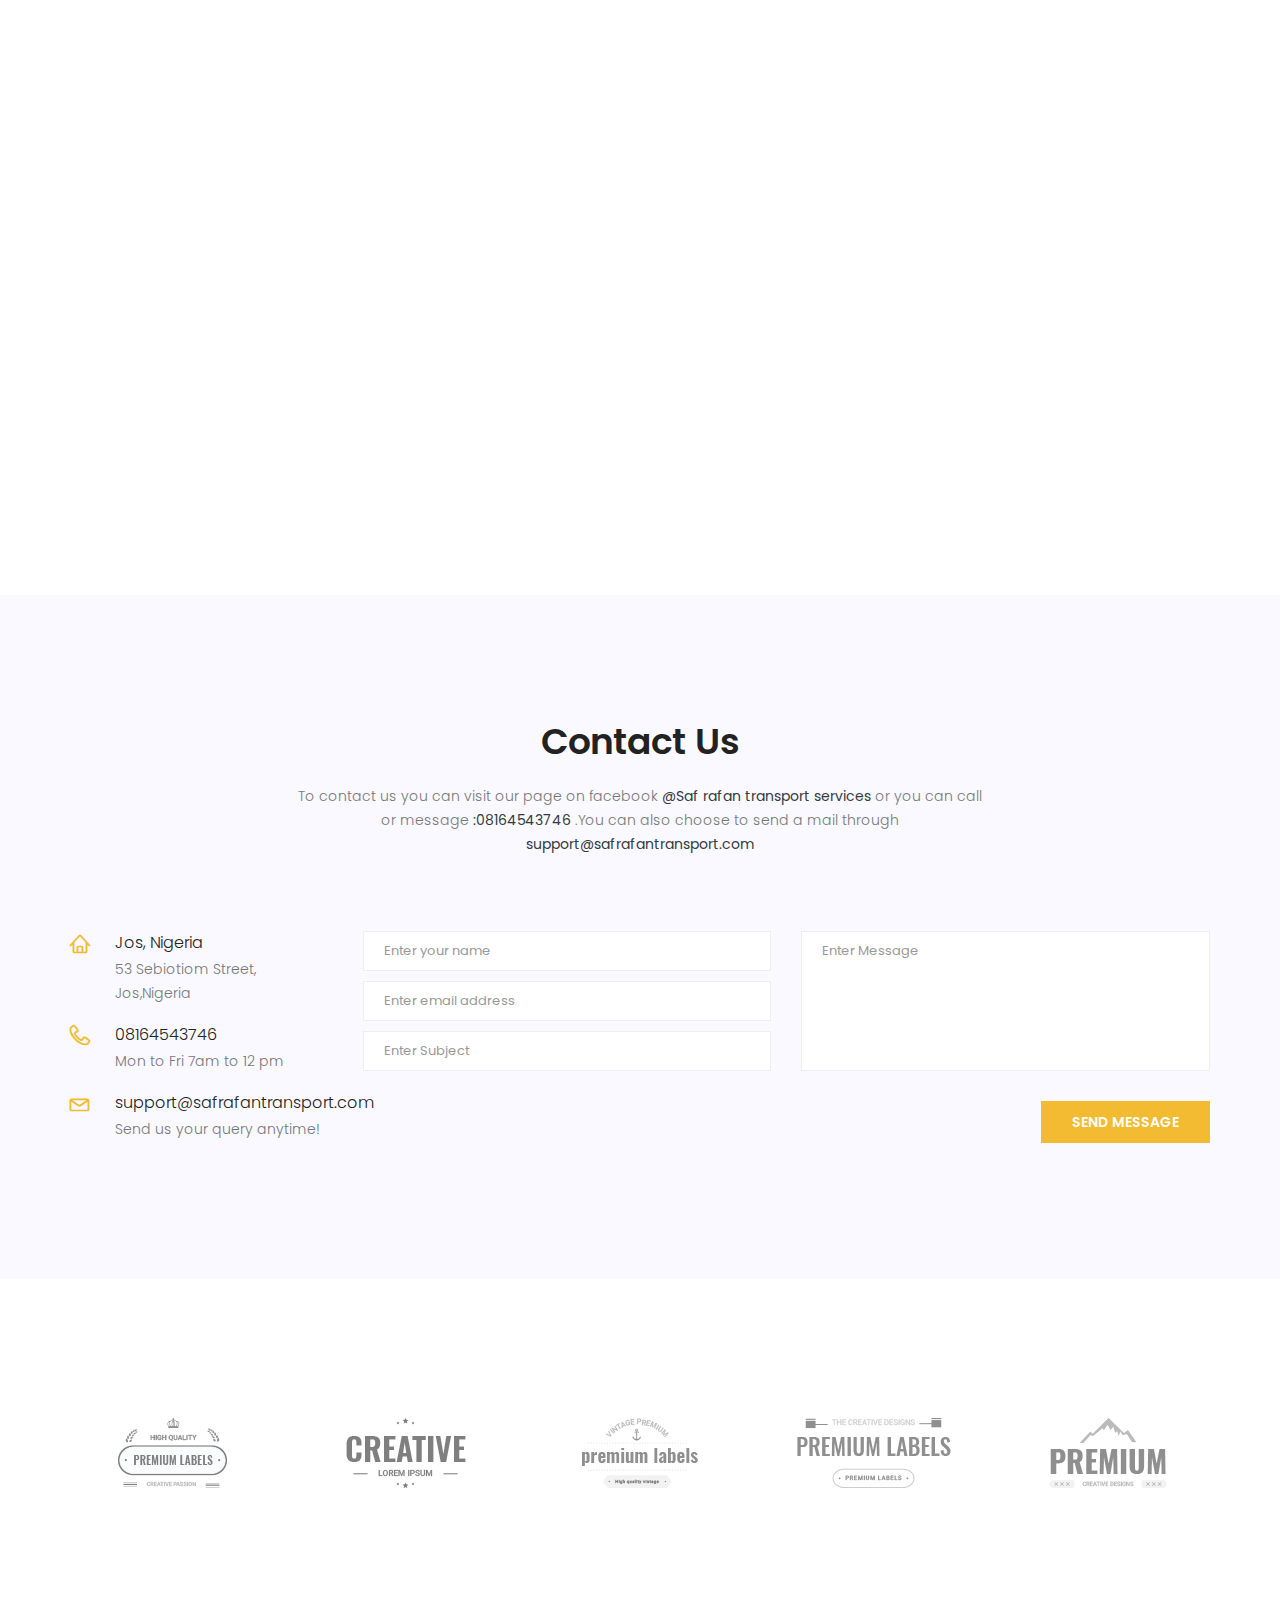
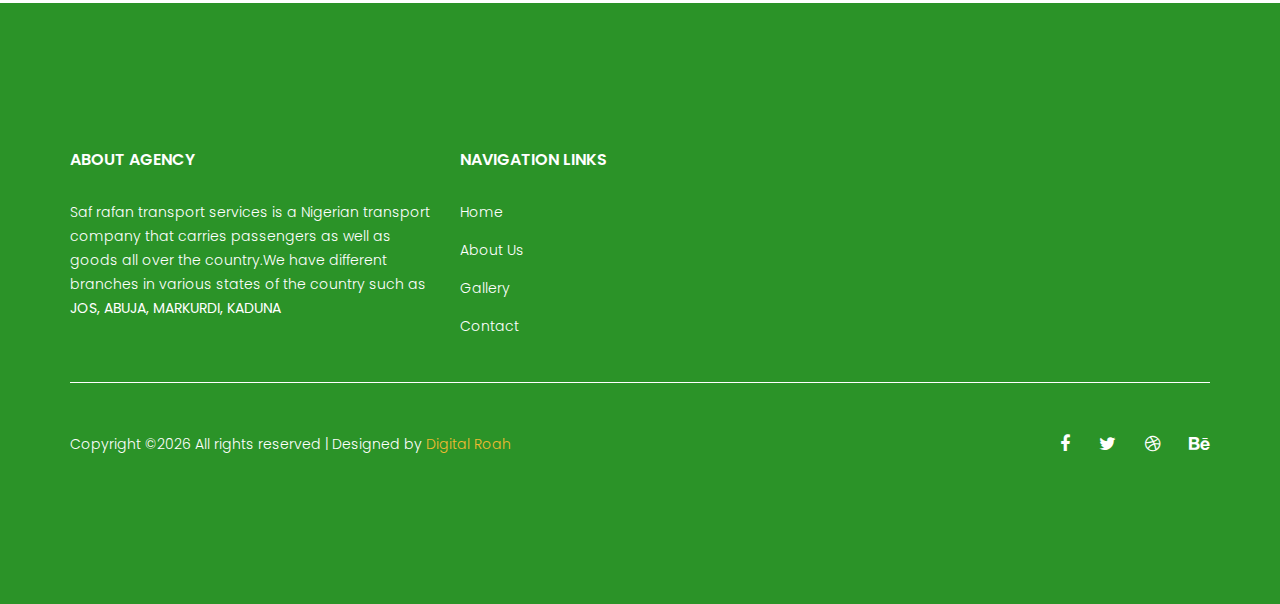
==== commit 3cbb659f: "changed logo" ====
--- a/index.html
+++ b/index.html
@@ -78,7 +78,7 @@
 
 							<nav class="navbar navbar-expand-lg navbar-light">
 								<div class="container">
-								<a class="navbar-brand" href="#" style="padding-top: 2em;"><img src="images/saf-rafan-logo.jpeg" class="chilogo" alt="chi-boy logo"></a>
+								<a class="navbar-brand" href="#" style="padding-top: 2em;"><img src="images/saf-rafan-logo-main.jpeg" class="chilogo" alt="chi-boy logo"></a>
 								<!-- <a href="/" style="padding-top: 1em;" class="navbar-brand">Saf rafan Transport</a> -->
 								<button class="navbar-toggler" type="button" data-toggle="collapse" data-target="#navbarNavDropdown" aria-controls="navbarNavDropdown" aria-expanded="false" aria-label="Toggle navigation">
 									<span class="navbar-toggler-icon"></span>
@@ -170,7 +170,7 @@
 										 <div class="row">
 											<div class="col-md-6">
 												<div class="form-group">
-												 <select name="depature" id="depature">
+												 <select name="depature" id="depature" class="selectpicker">
 															<option value="departure" selected disabled>Depature Terminal</option>
 															<option value="jos" >Jos</option>
 															<option value="kaduna">Kaduna</option>
@@ -203,7 +203,7 @@
 											<div class="col-md-6 ">
 												<div class="form-group">
 
-													<select name="destination" id="destination">
+													<select name="destination" id="destination" class="selectpicker">
 														<option value="destination" selected disabled>Destination Terminal</option>
 														<option value="jos" >Jos</option>
 														<option value="kaduna">Kaduna</option>
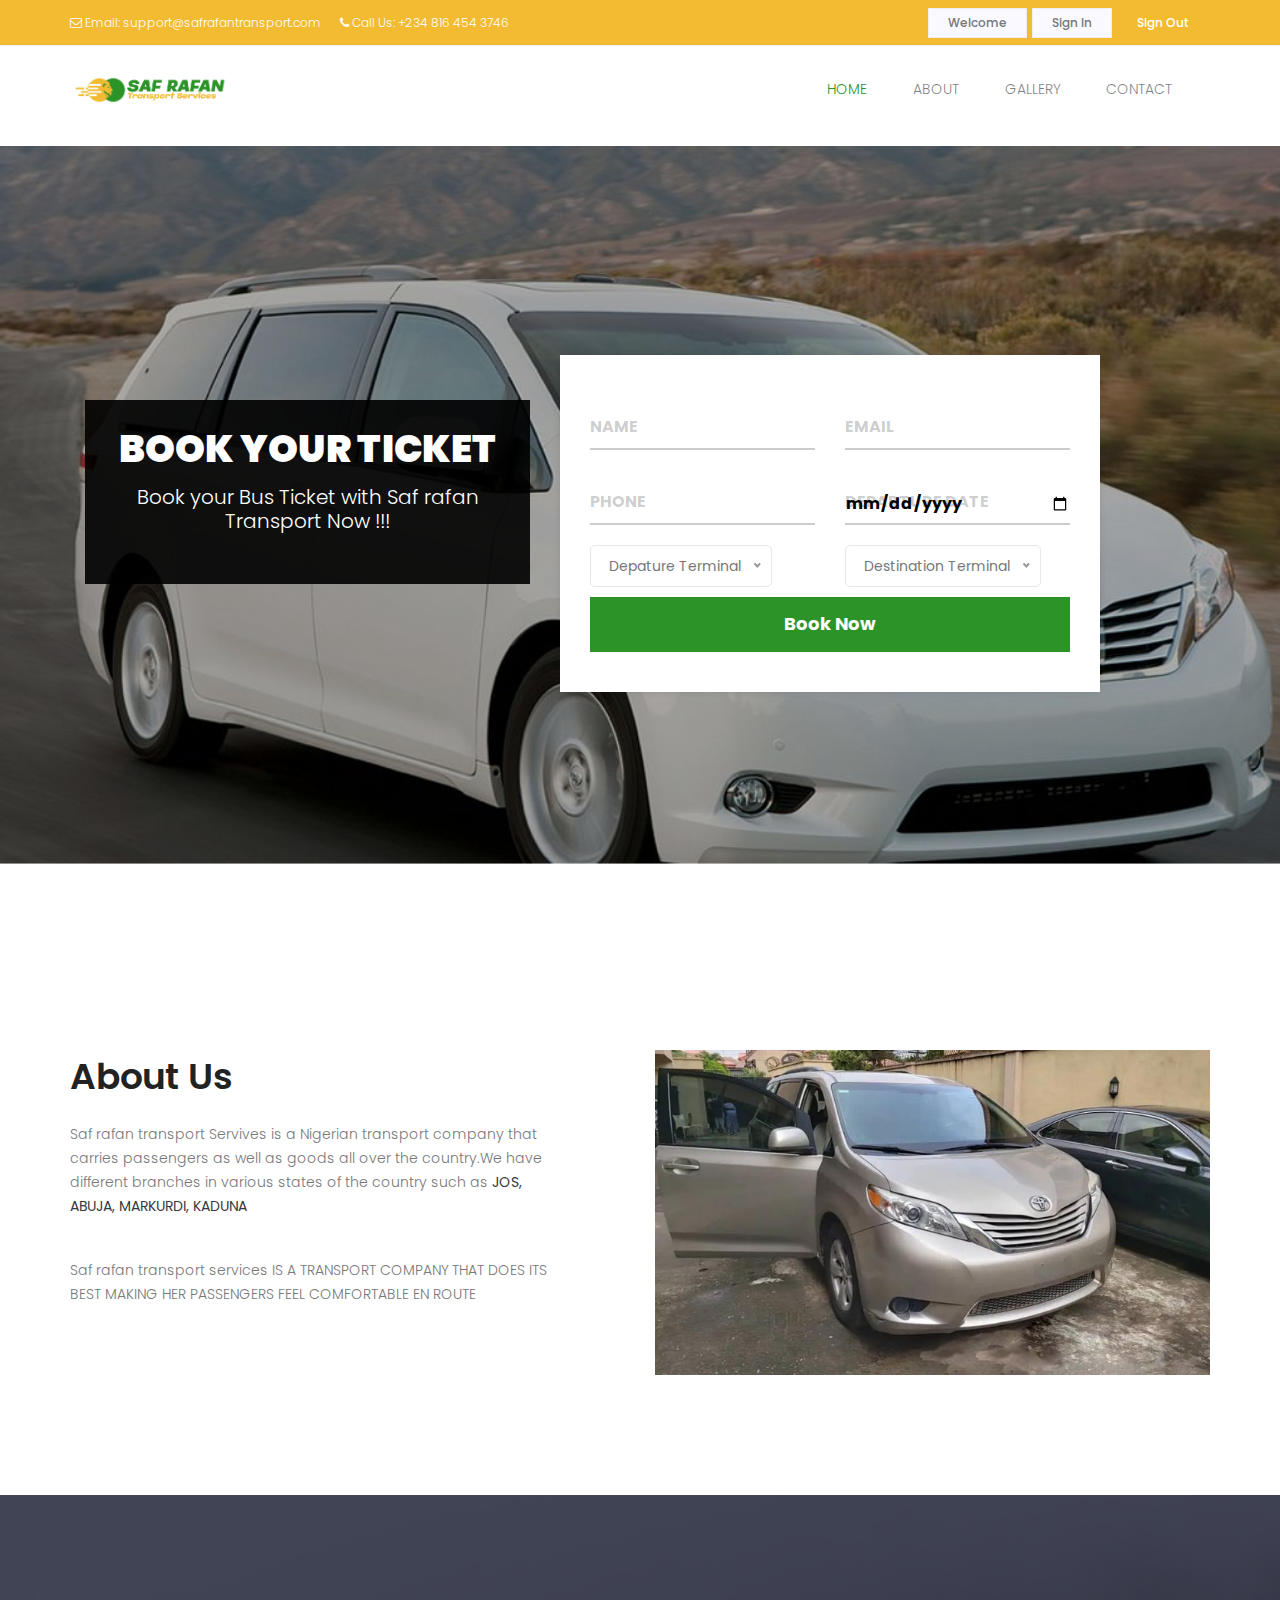
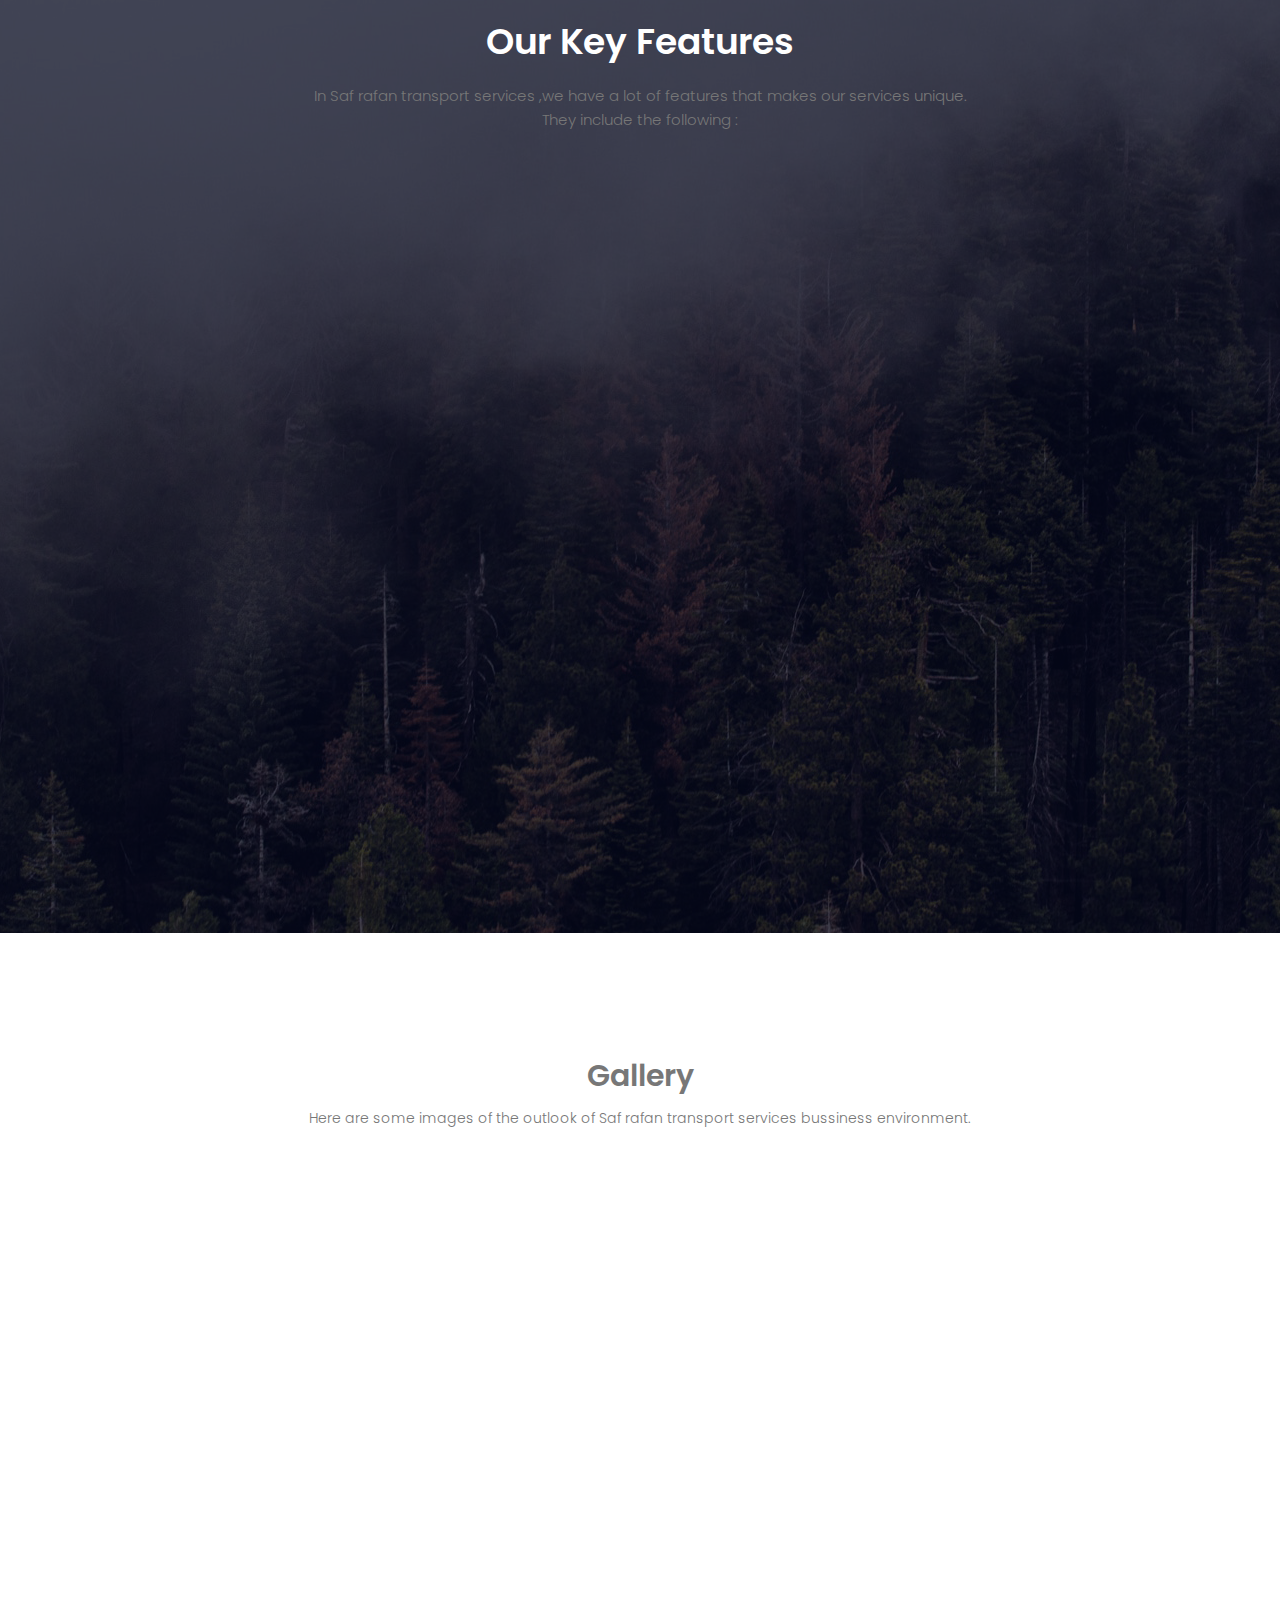
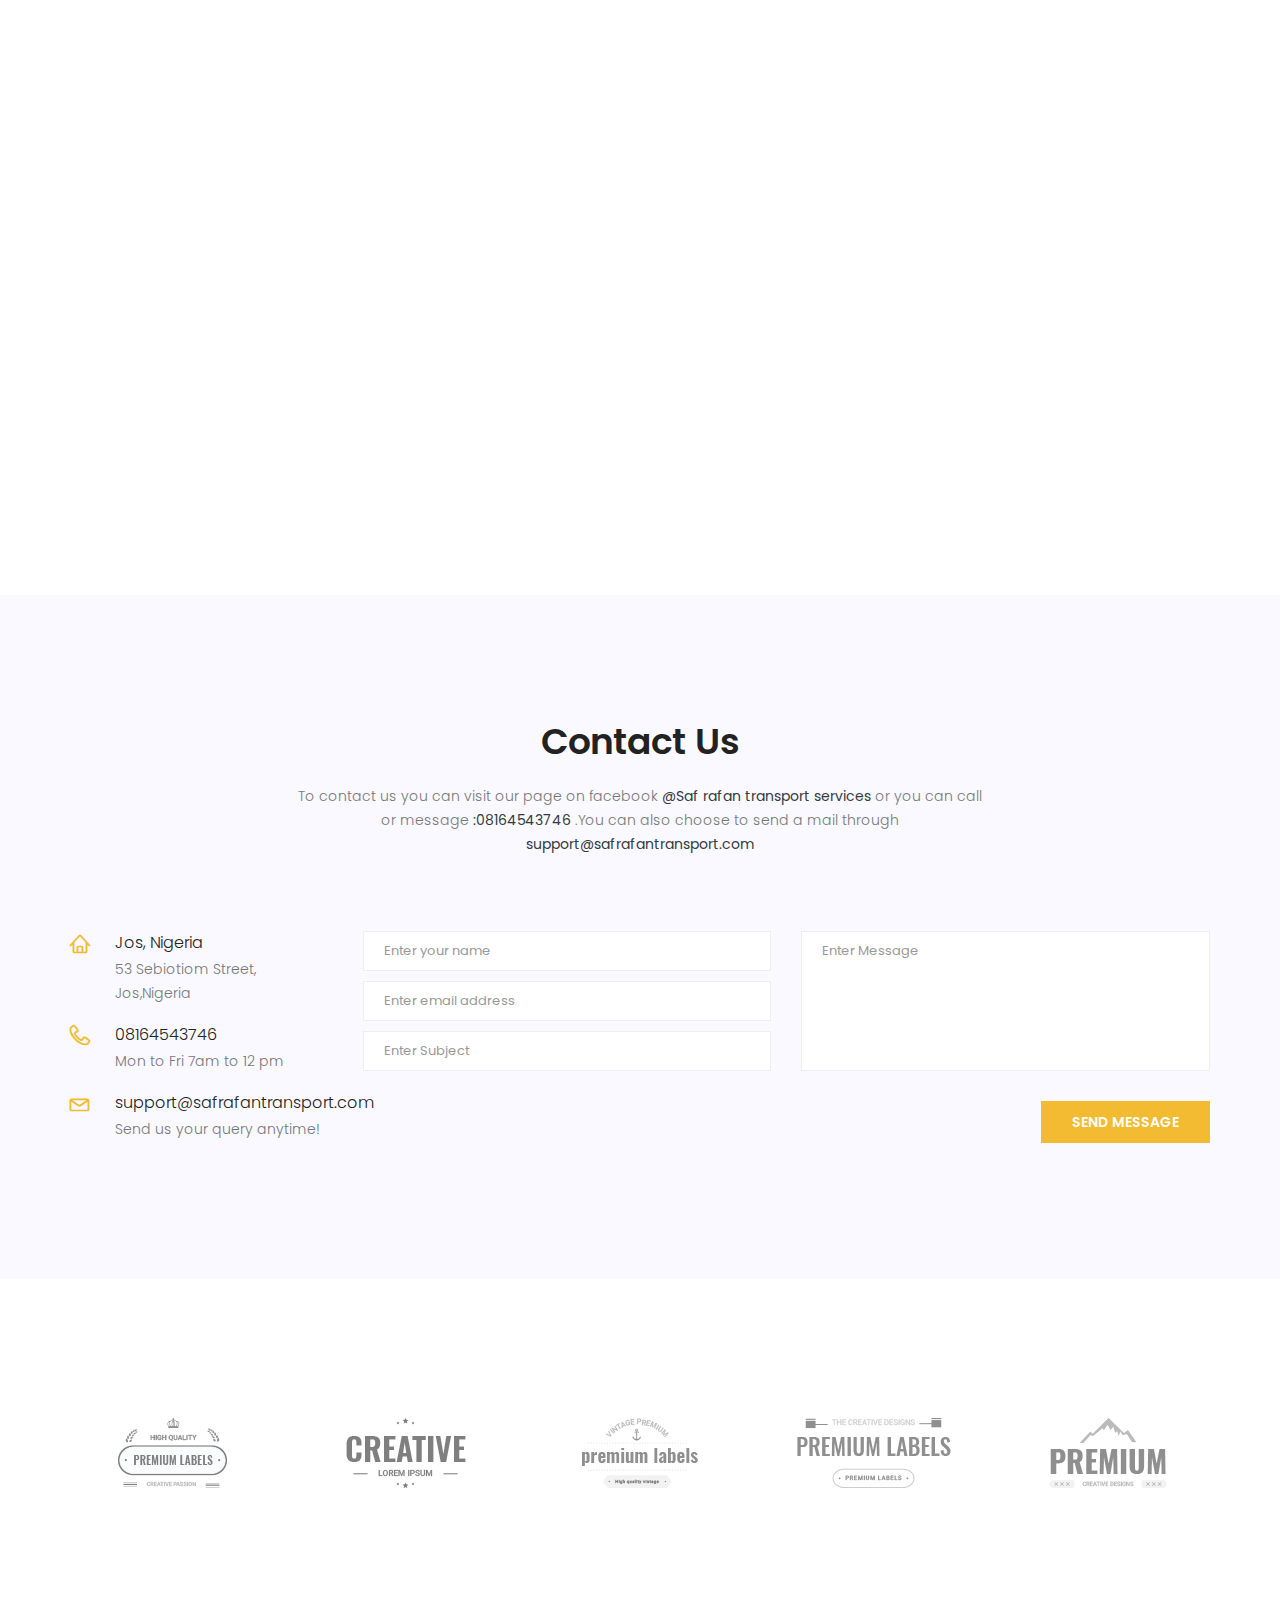
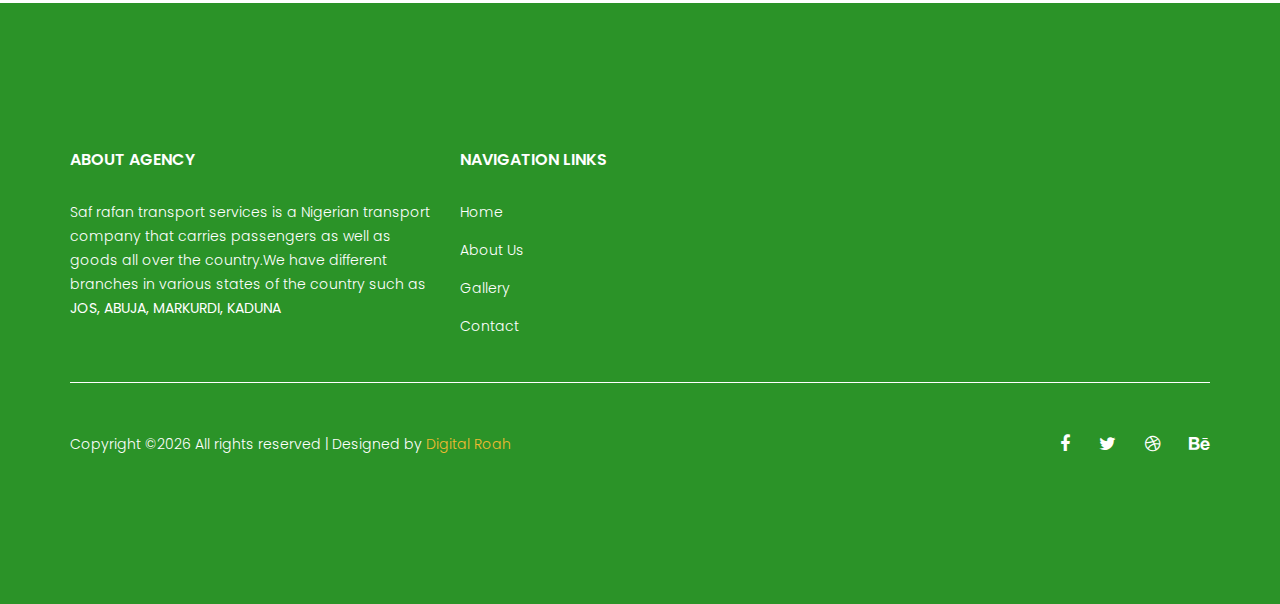
==== commit f125d8ab: "new logo uploaded" ====
--- a/index.html
+++ b/index.html
@@ -78,7 +78,7 @@
 
 							<nav class="navbar navbar-expand-lg navbar-light">
 								<div class="container">
-								<a class="navbar-brand" href="#" style="padding-top: 2em;"><img src="images/saf-rafan-logo-main.jpeg" class="chilogo" alt="chi-boy logo"></a>
+								<a class="navbar-brand" href="#" style="padding-top: 2em;"><img src="images/logo-main.png" class="chilogo" alt="chi-boy logo"></a>
 								<!-- <a href="/" style="padding-top: 1em;" class="navbar-brand">Saf rafan Transport</a> -->
 								<button class="navbar-toggler" type="button" data-toggle="collapse" data-target="#navbarNavDropdown" aria-controls="navbarNavDropdown" aria-expanded="false" aria-label="Toggle navigation">
 									<span class="navbar-toggler-icon"></span>
--- a/css/responsive.css
+++ b/css/responsive.css
@@ -257,10 +257,10 @@
 		font-size: 28px;
 	}
 	.home_banner_area {
-		min-height: 500px;
+		min-height: 1050px;
 	}
 	.home_banner_area .banner_inner {
-		min-height: 500px;
+		min-height: 1050px;
 	}
 	.blog_banner .banner_inner .blog_b_text {
 		margin-top: 0px;
